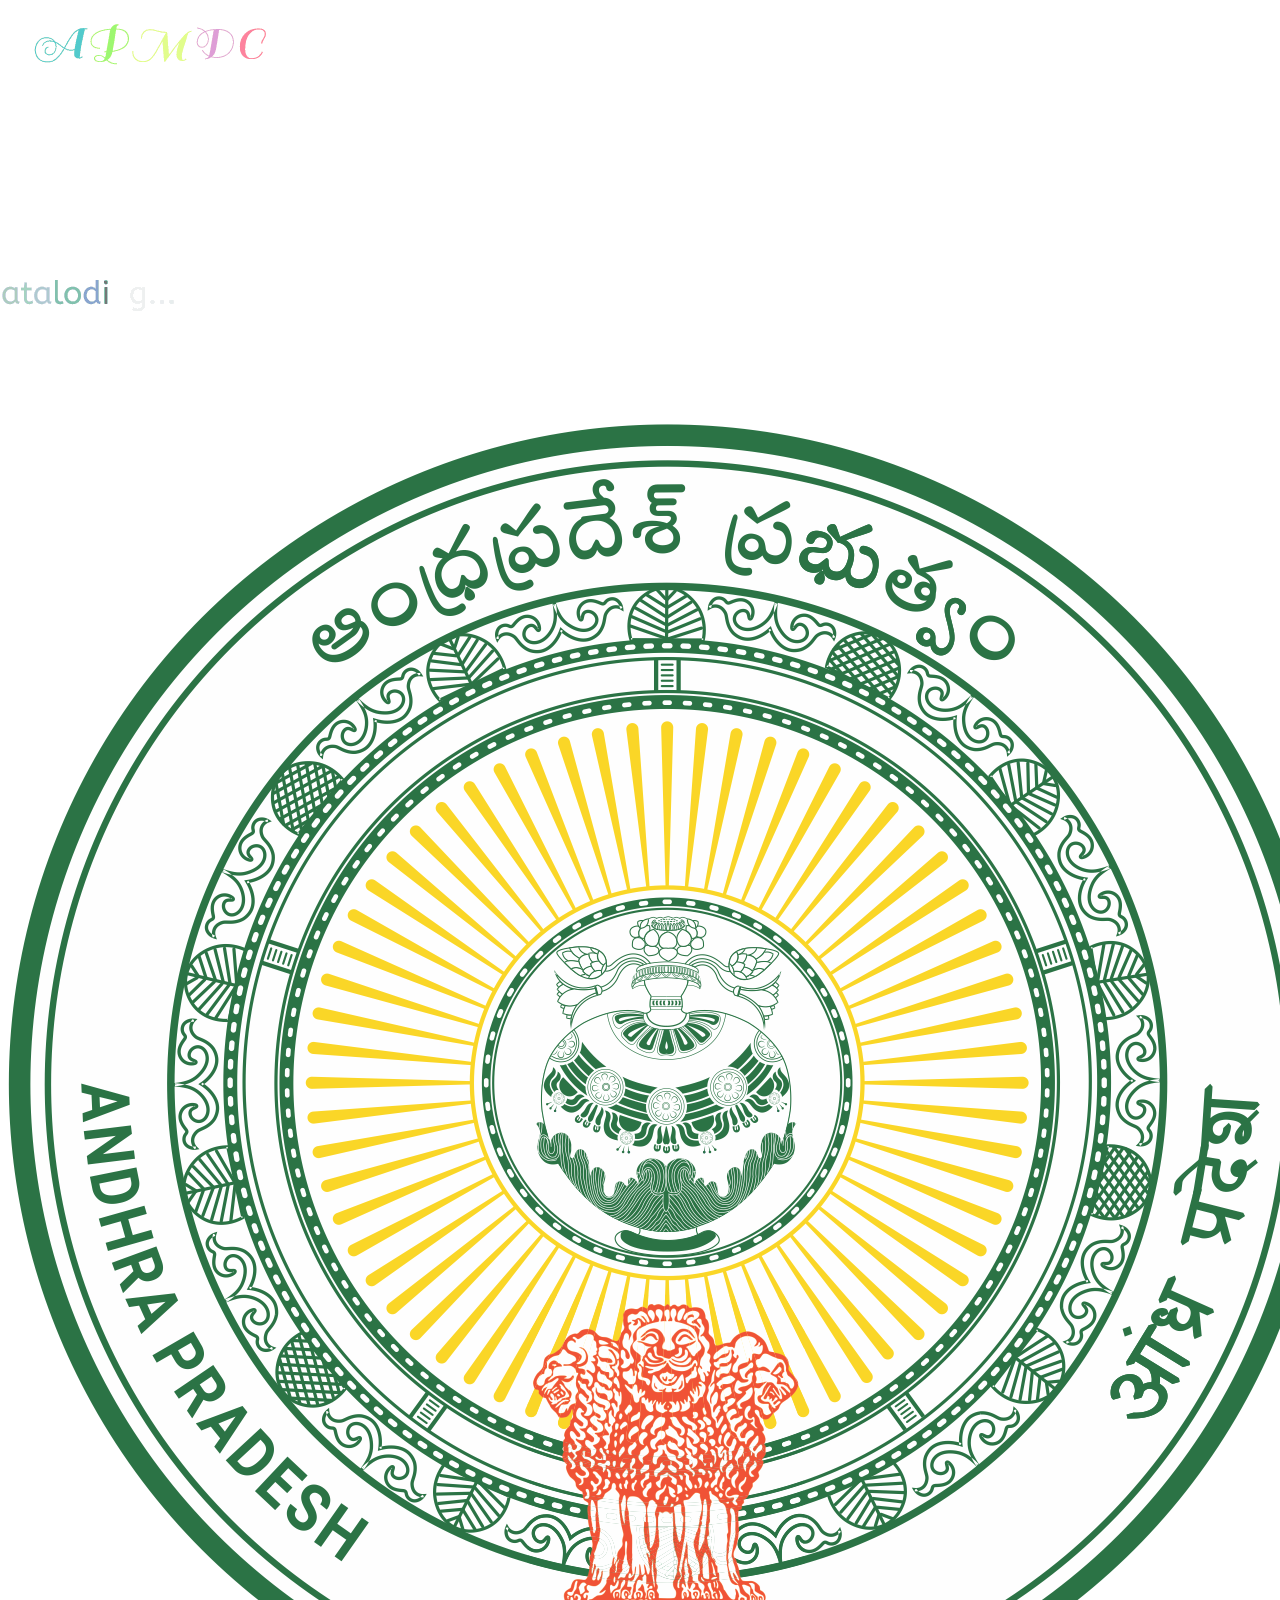
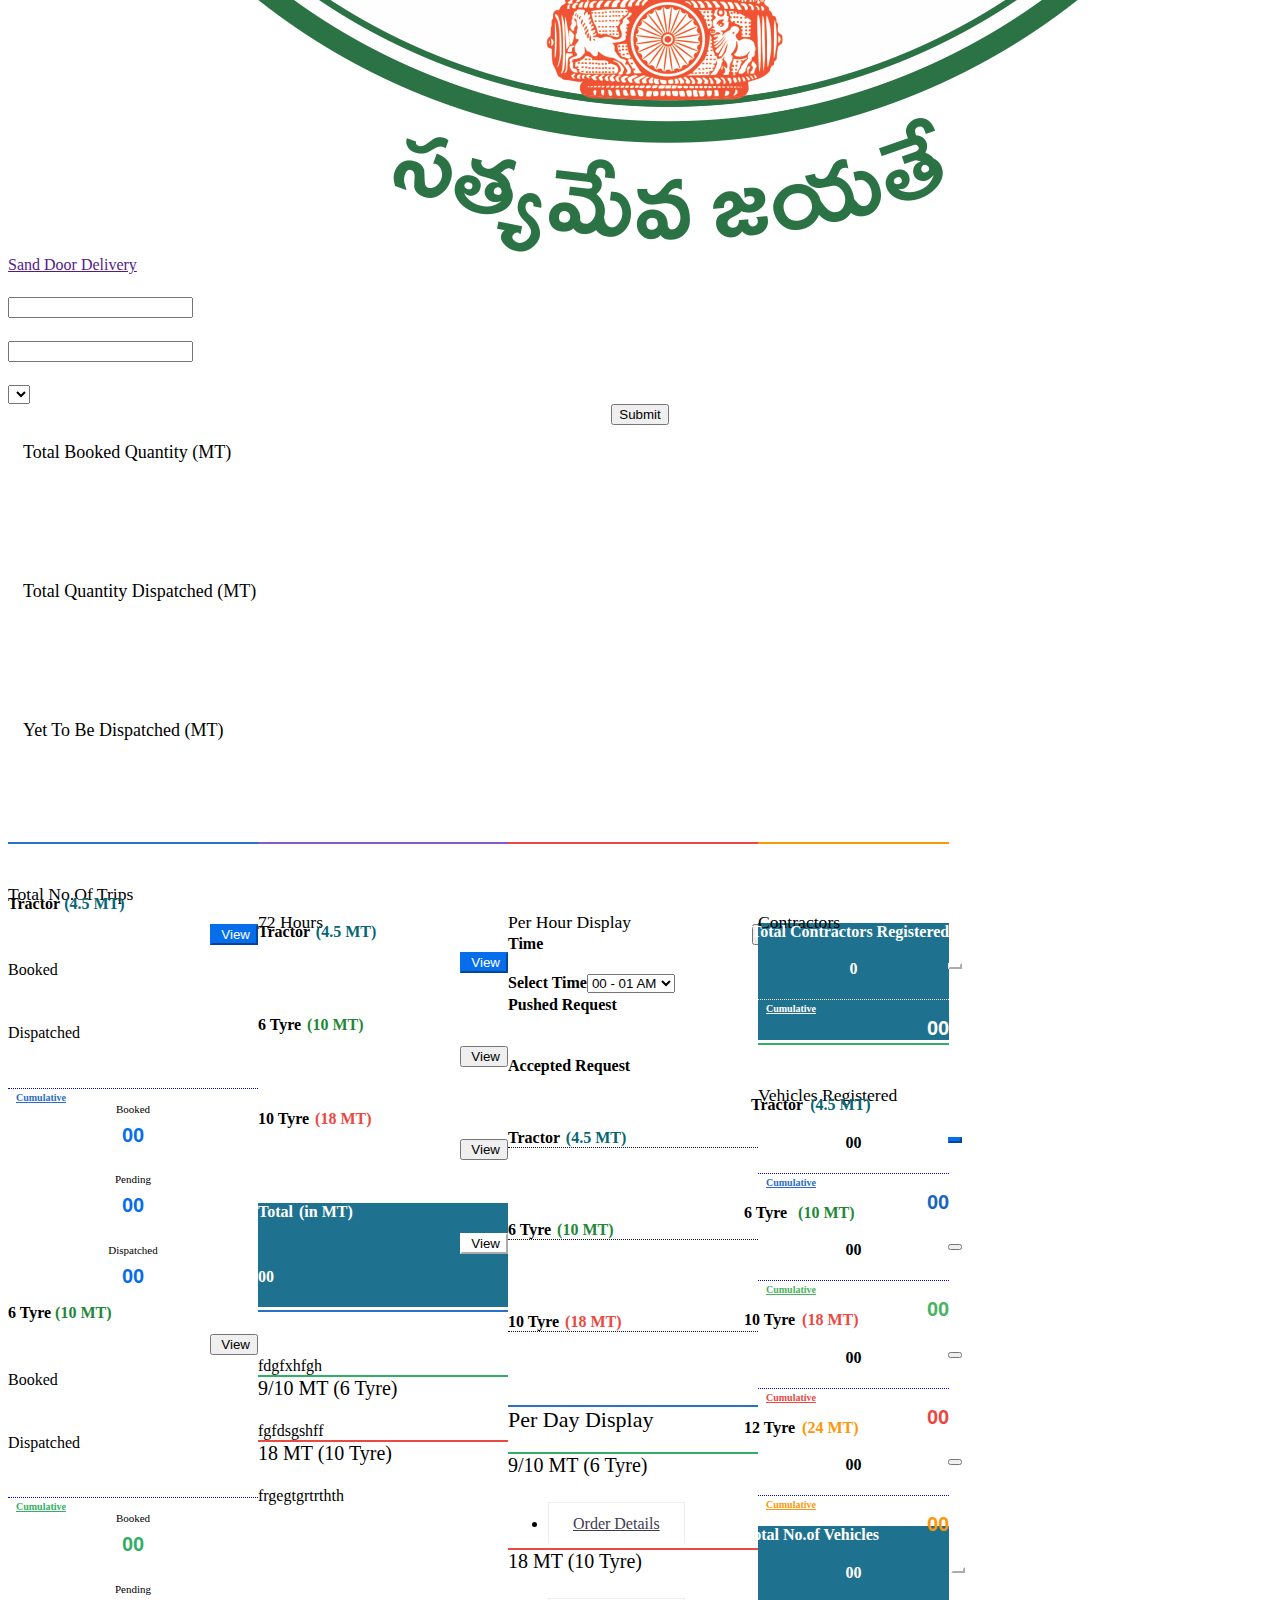
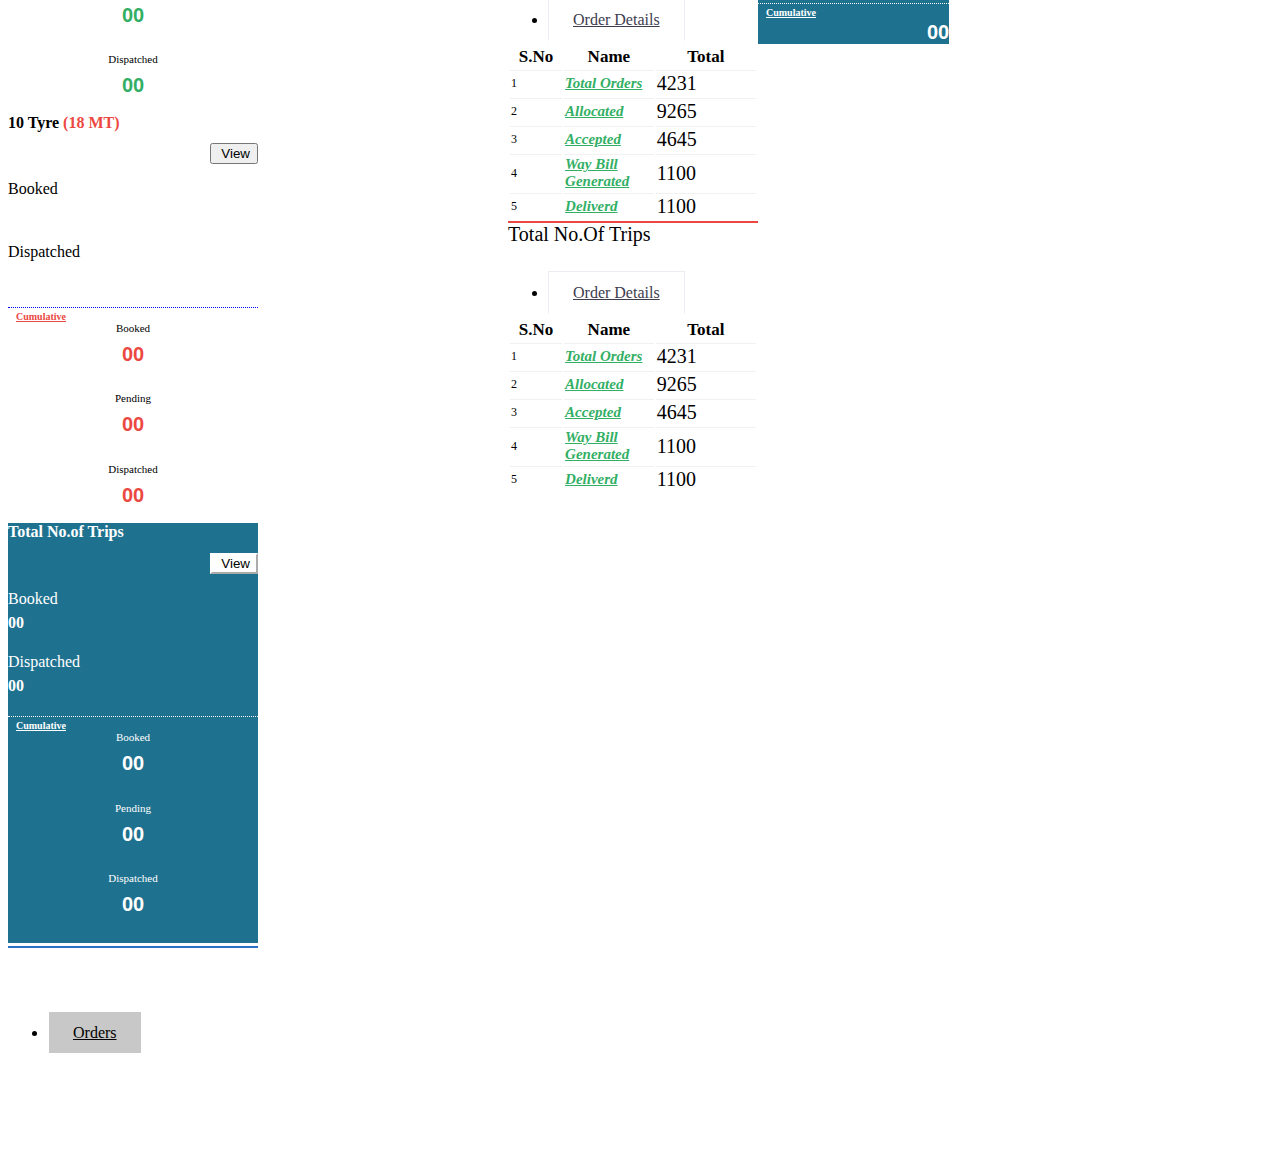
==== SR/index.html @ 79314721 "ahammed test for siva" ====
﻿<!doctype html>
<html lang="en">
<head>
	<!-- Required meta tags -->
	<meta charset="utf-8">
	<meta name="viewport" content="width=device-width, initial-scale=1, shrink-to-fit=no">
	<!-- Meta -->
	<meta name="description" content="">
	<meta name="author" content="">
	<link rel="shortcut icon" href="../img/ap-logo.png" />
	<!-- Title -->
	<title>Sand Dashboard</title>
	<!-- Bootstrap css -->
	<link rel="stylesheet" href="../css/bootstrap.min.css">
	<link rel="stylesheet" href="../fonts/style.css">				 
	<link rel="stylesheet" href="../css/main.css">
	<link rel="stylesheet" href="../css/all.min.css">
	<link href="../css/jquery-ui.css" rel="stylesheet" />
	<link rel="stylesheet" href="../lobi/lib/jquery-ui.min.css" />
	<link rel="stylesheet" href="../lobi/lib/font-awesome/css/font-awesome.min.css" />
	<link href="lobi/css/lobipanel.css" rel="stylesheet" />
	<link rel="stylesheet" href="../lobi/lib/highlight/github.css" />
	<link rel="stylesheet" href="../lobi/demo/documentation.css" />
	<link rel="stylesheet" href="../lobi/dist/css/lobipanel.min.css" />
	<link rel="stylesheet" href="../lobi/demo/demo.css" />
	<link href="vendors/mdi/css/materialdesignicons.min.css" rel="stylesheet" />

	<style>
		#lobipanel_custom_control_Vehicle {
			max-height:100vh;
			overflow-y:scroll;
		}
		#lobipanel-custom-control {
			max-height: 100vh;
			overflow-y: scroll;
		}
		.table td {
			font-weight: normal;
		}
		table.dataTable.no-footer {
			border: 1px solid #a4a3a352 !important;
		}
		table.dataTable.no-footer {
			margin-bottom:10px;
		}
		table.dataTable tbody td {
			padding: 5px 10px;
			font-size: 12px;
		}
		
		#lobipanel_custom_control_contaractor {
			max-height:100vh;
			overflow-y:scroll;
		}
		.bg-contractor {
			background-color: #1f728f !important;
		}

		/*select {
			width: 100%;
			height: 40px;
			padding: 6px 45px 6px 15px;
			appearance: none;
			-moz-appearance: none;
			-webkit-appearance: none;
			background: url("../images/select-bg.jpg") no-repeat scroll 0 0 transparent;
			text-indent: 0.01px;
			text-overflow: "";
		}*/

			/* Hidden select default on ie */
			select::-ms-expand {
				display: none;
			}

		/* Style for wrap select arrow */
		.wrap-select-arrow {
			position: relative;
		}

		/* Style for arrow */
		.select-arrow {
			position: absolute;
			top: 0;
			right: 0;
			padding: 30px 21px;
			pointer-events: none;
		}

		/* Arrow down */
		.arrow-down {
			width: 0;
			height: 0;
			border-left: 5px solid transparent;
			border-right: 5px solid transparent;
			border-top: 10px solid #4A4A4A;
		}

		/* Arrow up */
		.arrow-up {
			width: 0;
			height: 0;
			border-left: 5px solid transparent;
			border-right: 5px solid transparent;
			border-bottom: 10px solid #4A4A4A;
			margin-bottom: 3px;
		}

		@media (min-width: 320px) {
			.set-btn {
				margin-top: -54px;
				margin-right: -42px;
			}

			.dropdown-head {
				width: 175px !important;
				height: 37px !important;
				top: -20px !important;
				font-size: 13px;
			}

			.view-adj {
				margin-top: -1px;
				margin-left: -5px;
			}

			.main-tiles p {
				font-size: 15px;
				margin: 0.5rem 0 0.5rem 0;
			}

			.main-tiles {
				padding: 7px 15px 28px 15px;
			}

			.department .card .card-header .card-title {
				font-size: 0.78rem;
			}

			.department .sub h4 {
				margin-top: -1px;
				margin-left: 9px !important;
			}

			.cumulative-adj {
				padding-left: 8px;
			}

			.department .sub .align-reg {
				margin-left: -3px !important;
			}
		}

		@media (min-width: 375px) {
			.cumulative-adj {
				padding-left: 8px;
			}

			.view-adj {
				margin-top: -1px;
				margin-left: -5px;
			}

			.main-tiles p {
				font-size: 15px;
				margin: 0.5rem 0 0.5rem 0;
			}

			.main-tiles {
				padding: 7px 15px 28px 15px;
			}

			.department .card .card-header .card-title {
				font-size: 0.78rem;
			}

			.department .sub h4 {
				margin-top: -1px;
				margin-left: 9px !important;
			}

			.department .sub .align-reg {
				margin-left: -3px !important;
			}
		}

		@media (min-width: 425px) {
			.cumulative-adj {
				padding-left: 8px;
			}

			.view-adj {
				margin-top: -1px;
				margin-left: -5px;
			}

			.main-tiles p {
				font-size: 15px;
				margin: 0.5rem 0 0.5rem 0;
			}

			.main-tiles {
				padding: 7px 15px 28px 15px;
			}

			.department .card .card-header .card-title {
				font-size: 0.78rem;
			}

			.department .sub h4 {
				margin-top: -1px;
				margin-left: 9px !important;
			}

			.department .sub .align-reg {
				margin-left: -3px !important;
			}
		}

		@media (min-width: 768px) {
			.cumulative-adj {
				padding-left: 8px;
			}

			.view-adj {
				margin-top: -1px;
				margin-left: -5px;
			}

			.main-tiles p {
				font-size: 15px;
				margin: 0.5rem 0 0.5rem 0;
			}

			.main-tiles {
				padding: 7px 15px 28px 15px;
			}

			.department .card .card-header .card-title {
				font-size: 0.78rem;
			}

			.department .sub h4 {
				margin-top: -1px;
				margin-left: 9px !important;
			}

			.department .sub .align-reg {
				margin-left: -3px !important;
			}
		}


		@media (min-width: 1024px) {
			.cumulative-adj {
				padding-left: 8px;
			}

			.dropdown-head {
				width: 250px !important;
				height: 45px !important;
				top: -20px !important;
				font-size: 20px;
			}

			.view-adj {
				margin-top: -10px;
				margin-left: 0px;
			}

			.main-tiles p {
				font-size: 18px;
				margin: 0.5rem 0 0.5rem 0;
			}

			.main-tiles {
				padding: 9px 15px 27px 15px;
			}

			.department .card .card-header .card-title {
				font-size: 0.78rem;
			}

			.department .sub h4 {
				margin-top: -10px;
				margin-left: 0px !important;
			}

			.department .sub .align-reg {
				margin-left: -7px !important;
			}
		}

		@media (min-width: 1280px) {
			.cumulative-adj {
				padding-left: 8px;
			}

			.dropdown-head {
				width: 250px !important;
				height: 45px !important;
				top: -20px !important;
				font-size: 20px;
			}

			.view-adj {
				margin-top: -10px;
				margin-left: 0px;
			}

			.main-tiles p {
				font-size: 18px;
				margin: 0.5rem 0 0.5rem 0;
			}

			.main-tiles {
				padding: 9px 15px 27px 15px;
			}

			.department .card .card-header .card-title {
				font-size: 1.1rem;
			}

			.department .sub h4 {
				margin-top: -10px;
				margin-left: 0px !important;
			}

			.department .sub .align-reg {
				margin-left: -7px !important;
			}
		}

		@media (min-width: 1366px) {
			.set-btn {
				margin-top: -25px;
				margin-right: -6px;
			}

			.cumulative-adj {
				padding-left: 0px;
			}

			.dropdown-head {
				width: 250px !important;
				height: 45px !important;
				top: -20px !important;
				font-size: 20px;
			}

			.view-adj {
				margin-top: -10px;
				margin-left: 0px;
			}

			.main-tiles p {
				font-size: 18px;
				margin: 0.5rem 0 0.5rem 0;
			}

			.main-tiles {
				padding: 9px 15px 27px 15px;
			}

			.department .card .card-header .card-title {
				font-size: 1.1rem;
			}

			.department .sub h4 {
				margin-top: -10px;
				margin-left: 0px !important;
			}

			.department .sub .align-reg {
				margin-left: -7px !important;
			}
		}

		@media (min-width: 1440px) {
			.cumulative-adj {
				padding-left: 0px;
			}

			.dropdown-head {
				width: 250px !important;
				height: 45px !important;
				top: -20px !important;
				font-size: 20px;
			}

			.view-adj {
				margin-top: -10px;
				margin-left: 0px;
			}

			.main-tiles p {
				font-size: 18px;
				margin: 0.5rem 0 0.5rem 0;
			}

			.main-tiles {
				padding: 9px 15px 27px 15px;
			}

			.department .card .card-header .card-title {
				font-size: 1.1rem;
			}

			.department .sub h4 {
				margin-top: -10px;
				margin-left: 0px !important;
			}

			.department .sub .align-reg {
				margin-left: -7px !important;
			}
		}


		@media (min-width: 1536px) {
			.set-btn {
				margin-top: -18px;
			}

			.cumulative-adj {
				padding-left: 0px;
			}

			.dropdown-head {
				width: 250px !important;
				height: 45px !important;
				top: -20px !important;
				font-size: 20px;
			}

			.view-adj {
				margin-top: -10px;
				margin-left: 0px;
			}

			.main-tiles p {
				font-size: 18px;
				margin: 0.5rem 0 0.5rem 0;
			}

			.main-tiles {
				padding: 9px 15px 27px 15px;
			}

			.department .card .card-header .card-title {
				font-size: 1.1rem;
			}

			.department .sub h4 {
				margin-top: -10px;
				margin-left: 0px !important;
			}

			.department .sub .align-reg {
				margin-left: -7px !important;
			}
		}


		@media (min-width: 1920px) {
			.cumulative-adj {
				padding-left: 0px;
			}

			.dropdown-head {
				width: 250px !important;
				height: 45px !important;
				top: -20px !important;
				font-size: 20px;
			}

			.view-adj {
				margin-top: -10px;
				margin-left: 0px;
			}

			.main-tiles p {
				font-size: 18px;
				margin: 0.5rem 0 0.5rem 0;
			}

			.main-tiles {
				padding: 9px 15px 27px 15px;
			}

			.department .card .card-header .card-title {
				font-size: 1.1rem;
			}

			.department .sub h4 {
				margin-top: -10px;
				margin-left: 0px !important;
			}

			.department .sub .align-reg {
				margin-left: -7px !important;
			}
		}

		.table td {
			/*//border-top: 1px solid #e4e4e487;*/
			
			text-transform: capitalize;
		}

		.view-adj {
			text-align: right
		}

		.btn-white {
			color: black;
			background-color: white;
			border-color: white;
		}

		.cumulative-adj {
			font-size: 10px;
			margin-top: 3px;
			color: #2a6dc1;
			font-weight: bold;
			text-decoration: underline;
		}

		.cumulative-num {
			font-size: 20px;
			margin-top: 3px;
			font-weight: bold;
			text-align: right;
			font-family: 'Teko', sans-serif;
			color: #1865c1;
		}

		.cumulative-num-align {
			font-size: 20px !important;
			font-weight: bold;
			font-family: 'Teko', sans-serif;
			color: #066eea;
			text-align: center !important;
			margin-top: -2px !important;
		}

		.table td {
			border-top: 1px solid #e4e4e487;
			font-size:12px;
		}

		.align-btn {
			position: absolute;
			top: -5px;
			right: -2px;
			display: block;
			z-index: 999;
			background: none;
			border: none;
			padding: 5px;
			font-size: 18px;
		}

		.nav-tabs .nav-item {
			margin-bottom: -1px;
		}

			.nav-tabs .nav-link.active, .nav-tabs .nav-item.show .nav-link {
				color: #3e3c4f;
				background-color: #ffffff;
				border-color: #ebedf2 #ebedf2 #ffffff;
			}

		.nav-tabs .nav-link {
			background: #c8c8c8;
			color: #000000;
			border-radius: 0;
			border: 1px solid #fff;
			padding: .75rem 1.5rem;
			position: relative;
		}

		.form-group {
			margin-bottom: 0rem !important;
		}

		.btn-info {
			color: #ffffff;
			background-color: #066eea;
			border-color: #066eea;
		}

			.btn-info:hover {
				color: #fff;
				background-color: #076788;
				border-color: #076788;
			}

		.badge.badge-info1 {
			background: #074b9c;
		}

		#Vtyre {
			font-size: 22px !important;
		}

		.h4 {
			font-size: 14px !important;
		}

		.tab-content > .tab-pane {
			display: none !important;
		}

		.tab-content > .active {
			display: block !important;
		}

		.fade:not(.show) {
			opacity: 1 !important;
		}
	</style>

</head>
<body>
	
	<div id="loading-wrapper">
		<div class="row" style=" margin-top: -92px; ">
			<img src="img/1234.gif" />
		</div>
		<div class="row" style=" margin-left: -73px; ">
			<img src="img/123456.gif" />		
		</div>
</div>
		<!-- Loading ends -->
		<!-- Header start -->
		<header class="header">
			<div class="container-fluid">
				<!-- Row start -->
				<div class="row gutters">
					<div class="col-xl-3 col-lg-3 col-md-6 col-sm-6 col-12">
						<a href="" class="logo"><img src="img/ap-logo.png"> Sand Door Delivery</a>
					</div>
					<div class="col-xl-9 col-lg-9 col-md-6 col-sm-6 col-12">
						<form>
							<div class="row" style="padding-top:5px;">
								<div class="col-md-3 col-12">
									<div class="form-group row">
										<div class="col-md-4 col-3">
											<label for="sel1" style="color:white;padding-top:10px;">From :</label>
										</div>
										<div class="col-md-8 col-9" style="padding-left:0px;margin-bottom:5px;">
											<input type="text" id="from_datepicker" readonly class="form-control" oncopy="return false" onpaste="return false" oncut="return false" maxlength="10" autocomplete="off" aria-describedby="basic-addon1">
										</div>
									</div>
								</div>
								<div class="col-md-3 col-12">
									<div class="form-group row">
										<div class="col-md-4 col-3" style="text-align: left;">
											<label for="sel1" style="color:white;padding-top:10px;">To :</label>
										</div>
										<div class="col-md-8 col-9" style="padding-left:0px;margin-bottom:5px;">

											<input type="text" id="to_datepicker" readonly class="form-control" oncopy="return false" onpaste="return false" oncut="return false" maxlength="10" autocomplete="off" aria-describedby="basic-addon1">
										</div>
									</div>
								</div>
								<div class="col-md-4 col-12 ">
									<div class="form-group row">
										<div class="col-md-4 col-3">
											<label for="sel1" style="color:white;padding-top:10px;">Select District:</label>
										</div>
										<div class="col-md-8 col-9" style="padding-left:0px;">
											<select class="form-control" id="Loadistricts"></select>
										</div>
									</div>
								</div>
								<div class="col-md-1 col-12" id="refreshb" style="padding-left:0px;text-align: center;">
									<button class="btn btn-success" type="button" id="submit">Submit</button>
								</div>
								<div class="col-md-1 col-12"> <i class="fa fa-power-off" title="Logout" style="font-size: 22px;color: white;margin-top: 7px;" id="logout"></i></div>
							</div>
						</form>
					</div>
				</div>
				<!-- Row end -->
			</div>
		</header>
		<!-- Header end -->
		<div class="container-fluid">
			<div class="main-container">

				<!-- Content wrapper start -->
				<div class="content-wrapper">
					<!-- Row start -->
					<div class="row gutters">
						<div class="col-xl-4 col-lg-4 col-md-4 col-sm-4 col-12" style="margin-bottom:5px;">
							<div class="main-tiles primary">
								<p>Total Booked Quantity (MT)</p>
								<h2 id="todaysandquantity" class="number text-center" style="color:white;margin-bottom:22px;">0</h2>
								<div style="text-align:center;position: absolute;top: 86px;right: 22px;">
									<p style="margin-bottom:10px;color:#ffffff;font-size: 14px;">Cumulative</p>
									<h6 id="totalsandquantitycum" style="font-family: 'LED Dot', Courier, monospace;font-size:20px;color:#ffffff;">0</h6>
								</div>
							</div>
						</div>
						<div class="col-xl-4 col-lg-4 col-md-4 col-sm-4 col-12" style="margin-bottom:5px;">
							<div class="main-tiles blue">
								<p>Total Quantity Dispatched (MT)</p>
								<h2 id="todayquantitydispatched" class="number text-center" style="color:white;margin-bottom:22px;">0</h2>
								<div style="text-align: center;position: absolute;top: 86px;right: 22px;">
									<p style="margin-bottom:10px;color:#ffffff;font-size: 14px;">Cumulative</p>
									<h6 id="totalquantitydispatched_cum" style="font-family: 'LED Dot', Courier, monospace;font-size:20px;color:#ffffff;">0</h6>
								</div>
							</div>
						</div>
						<div class="col-xl-4 col-lg-4 col-md-4 col-sm-4 col-12" style="margin-bottom:5px;">
							<div class="main-tiles red">
								<p>Yet To Be Dispatched (MT)</p>
								<h2 id="tobdispatch" class="number text-center" style="color:white;margin-bottom:22px;">0</h2>
								<div style="text-align: center;position: absolute;top: 86px;right: 22px;">
									<p style="margin-bottom:10px;color:#ffffff;font-size: 14px;">Cumulative</p>
									<h6 id="tobdispatchcum" style="font-family: 'LED Dot', Courier, monospace;font-size:20px;color:#ffffff;">0</h6>
								</div>
							</div>
						</div>
					</div>
					<!-- Row end -->
					<div class="row">

						<!--<ahammed>raja</ahammed>-->
						<div class="col-xl-12 col-lg-12 col-md-12 col-sm-12 col-xs-12">
							<div class="custom-tabs-container">
								<div class="tab-content px-0 py-2" id="myTabContent3">
									<div class="tab-pane fade show active" id="category1" role="tabpanel" aria-labelledby="category-tab1">

										<div class=" row gutters department departlist" style="display: flex !important;">
											<!--ahammed work for new desgin start-->


											<div id="accordion" class="col-md-12 myaccordion">

												<div class="mx-auto col-xl-12 col-lg-12 col-md-12 col-sm-12 col-xs-12" style="padding-right:0px;padding-left:0px;">

													<div class="card">
														<div class="card-header" style="border-top: 2px solid #2871c7;">
															<div class="icon-bg bg-primary"><img src="img/department-icons/lorry.png"></div>
															<div class="card-title"> Total No.Of Trips</div>
														</div>
														<div class="card-body">

															<div class="col-md-12">
																<div class="row ">
																	<div class="col-md-3 mb-3">
																		<div class="card sub border-info">
																			<div class="card-body">
																				<div class="row">
																					<div class="col-md-12 text-center" style="border-bottom: 1px dotted blue;">
																						<div class="row">
																							<div class="col-md-6 col-12">
																								<h4>
																									Tractor&nbsp;<span style="color: #056675;">(4.5 MT)</span>
																								</h4>
																							</div>
																							<div class="col-md-6 col-12 view-adj" id="headingOne">
																								<button class="btn btn-info" id="b1t" type="button" onclick="TntViews(4.5)"><i class="fas fa-eye"></i>&nbsp;View</button>
																							</div>
																							<div class="col-md-6">
																								<p>Booked</p>
																								<h4 id="Tnt_Tractor_Booked" style="color:white;" class="number text-center text-info count">00</h4>
																							</div>
																							<div class="col-md-6">
																								<p>Dispatched</p>
																								<h4 id="Tnt_Tractor_Dispathed" style="color:white;" class="number text-center text-info count">00</h4>


																							</div>
																						</div>

																					</div>
																				</div>
																				<!-- 10-jan-2020 -->
																				<!--tractores-->
																				<div class="row">
																					<div class="col-md-12 cumulative-adj">Cumulative</div>
																					<div class="col-md-4 col-4" style="text-align:center">
																						<p class="" style="font-size:11px;margin-top:0px;">Booked</p>
																						<h4 id="Tnt_Tractor_Booked_Cum" class="cumulative-num-align  " style="color:#066eea">00</h4>
																					</div>
																					<div class="col-md-4 col-4" style="text-align:center">
																						<p class="" style="font-size:11px;margin-top:0px;">Pending</p>
																						<h4 id="Tnt_Tractor_Pending_Cum" class="cumulative-num-align  " style="color:#066eea">00</h4>
																					</div>
																					<div class="col-md-4 col-4" style="text-align:center">
																						<p style="font-size:11px;margin-top:0px;">Dispatched</p>
																						<h4 id="Tnt_Tractor_Dispathed_Cum" class="cumulative-num-align" style="color:#066eea">00</h4>

																					</div>



																				</div>
																			</div>
																		</div>
																	</div>
																	<!--< 1st panel 6 tyre>-->
																	<div class="col-md-3 mb-3">
																		<div class="card sub border-success">
																			<div class="card-body">
																				<div class="row">
																					<div class="col-md-12 text-center" style="border-bottom: 1px dotted blue;">
																						<div class="row">
																							<div class="col-md-6 col-12">
																								<h4>
																									6 Tyre&nbsp;<span style="color: #228838;">(10 MT)</span>
																								</h4>
																							</div>
																							<div class="col-md-6 col-12 view-adj" id="headingTwo">
																								<button class="btn btn-success" id="b2t" aria-expanded="false" aria-controls="collapseTwo" onclick="TntViews(10)"><i class="fas fa-eye"></i>&nbsp;View</button>
																							</div>
																							<div class="col-md-6">
																								<p>Booked</p>
																								<h4 id="Tnt_6Tyre_Booked" style="color:white;" class="number text-center text-success count">00</h4>
																							</div>
																							<div class="col-md-6">
																								<p>Dispatched</p>
																								<h4 id="Tnt_6Tyre_Dispathed" style="color:white;" class="number text-center text-info count">00</h4>

																							</div>
																						</div>


																					</div>
																				</div>

																				<!-- Row end -->
																				<div class="row">
																					<div class="col-md-12 cumulative-adj" style="color:#33af65;">Cumulative</div>
																					<div class="col-md-4 col-4" style="text-align:center">
																						<p class="" style="font-size:11px;margin-top:0px;">Booked</p>
																						<h4 id="Tnt_6Tyre_Booked_Cum" class="cumulative-num-align  " style="color:#33af65;">00</h4>
																					</div>
																					<div class="col-md-4 col-4" style="text-align:center">
																						<p class="" style="font-size:11px;margin-top:0px;">Pending</p>
																						<h4 id="Tnt_6Tyre_Pending_Cum" class="cumulative-num-align  " style="color:#33af65;">00</h4>
																					</div>
																					<div class="col-md-4 col-4" style="text-align:center">
																						<p style="font-size:11px;margin-top:0px;">Dispatched</p>
																						<h4 id="Tnt_6Tyre_Dispathed_Cum" class="cumulative-num-align" style="color:#33af65;">00</h4>

																					</div>



																				</div>
																			</div>
																		</div>
																	</div>
																	<!--< 1st panel 10 tyre>-->
																	<div class="col-md-3 mb-3">
																		<div class="card sub border-danger">
																			<div class="card-body">
																				<div class="row">
																					<div class="col-md-12 text-center" style="border-bottom: 1px dotted blue;">
																						<div class="row">
																							<div class="col-md-6 col-12">
																								<h4>
																									10 Tyre&nbsp;<span style="color: #ec4842;">(18 MT)</span>
																								</h4>
																							</div>
																							<div class="col-md-6 col-12 view-adj" id="headingThree">
																								<button class="btn btn-danger" id="b3t" aria-expanded="false" aria-controls="collapseThree" onclick="TntViews(18)"><i class="fas fa-eye"></i>&nbsp;View</button>

																							</div>
																							<div class="col-md-6">
																								<p>Booked</p>
																								<h4 id="Tnt_10Tyre_Booked" style="color:white;" class="number text-center text-info count">00</h4>
																							</div>
																							<div class="col-md-6">
																								<p>Dispatched</p>
																								<h4 id="Tnt_10Tyre_Dispathed" style="color:white;" class="number text-center text-info count">00</h4>

																							</div>
																						</div>


																					</div>
																				</div>
																				<!--10-jan-2020-->
																				<div class="row">
																					<div class="col-md-12 cumulative-adj" style="color:#ec4842">Cumulative</div>
																					<div class="col-md-4 col-4" style="text-align:center;">
																						<p class="" style="font-size:11px;margin-top:0px;">Booked</p>
																						<h4 id="Tnt_10Tyre_Booked_Cum" class="cumulative-num-align  " style="color:#ec4842">00</h4>
																					</div>
																					<div class="col-md-4 col-4" style="text-align:center">
																						<p class="" style="font-size:11px;margin-top:0px;">Pending</p>
																						<h4 id="Tnt_10Tyre_Pending_Cum" class="cumulative-num-align  " style="color:#ec4842">00</h4>
																					</div>
																					<div class="col-md-4 col-4" style="text-align:center">
																						<p style="font-size:11px;margin-top:0px;">Dispatched</p>
																						<h4 id="Tnt_10Tyre_Dispathed_Cum" class="cumulative-num-align" style="color:#ec4842">00</h4>

																					</div>



																				</div>

																			</div>
																		</div>
																	</div>
																	<!--< 1st panel Total tyre>-->
																	<div class="col-md-3 mb-3">
																		<div class="card sub " style="background-color: #1f728f;border-bottom: 3px solid #ffffff; ">
																			<div class="card-body">
																				<div class="row">
																					<div class="col-md-12 text-center" style="border-bottom: 1px dotted white;">
																						<div class="row">
																							<div class="col-md-6 col-12">
																								<h4 style="color:white;">
																									Total No.of Trips
																								</h4>
																							</div>
																							<div class="col-md-6" id="headingfour" style="margin-top: -10px;margin-left: 0px;text-align: right">
																								<button class="btn btn-white" id="b4t" aria-controls="collapsefour" onclick="TntViews(22)"><i class="fas fa-eye"></i>&nbsp;View</button>

																							</div>
																							<div class="col-md-6">
																								<p style="color:white;">Booked</p>
																								<h4 id="Tnt_Booked" class="number text-center text-success count " style="color:white !important;">00</h4>
																							</div>
																							<div class="col-md-6">
																								<p style="color:white;">Dispatched</p>
																								<h4 id="Tnt_Dispathed" style="color:white !important;" class="number text-center text-info count">00</h4>

																							</div>
																						</div>

																					</div>





																				</div>
																				<!--10-jan-2020-->
																				<div class="row">
																					<div class="col-md-12 cumulative-adj" style="color:white;">Cumulative</div>
																					<div class="col-md-4 col-4" style="text-align:center">
																						<p class="" style="font-size:11px;margin-top:0px;color:white">Booked</p>
																						<h4 id="Tnt_Booked_Cum" class="cumulative-num-align  " style="color:white">00</h4>
																					</div>
																					<div class="col-md-4 col-4" style="text-align:center">
																						<p class="" style="font-size:11px;margin-top:0px;color:white">Pending</p>
																						<h4 id="Tnt_Pending_Cum" class="cumulative-num-align  " style="color:white">00</h4>
																					</div>
																					<div class="col-md-4 col-4" style="text-align:center">
																						<p style="font-size:11px;margin-top:0px;color:white">Dispatched</p>
																						<h4 id="Tnt_Dispathed_Cum" class="cumulative-num-align" style="color:white">00</h4>

																					</div>



																				</div>
																				<!--10-jan-2020-->
																			</div>
																		</div>
																	</div>
																</div>
															</div>

														</div>
													</div>

													<div id="collapseOne">


														<div class="col-xl-12 col-lg-12 col-md-12 col-sm-12 col-xs-12">
															<div class="card">
																<div class="card-header" style="border-top: 2px solid #2871c7;">
																	<div class="icon-bg bg-primary dropdown-head" id="headcolor"><label id="Vtyre"></label></div>
																</div>

																<div id="lobipanel-basic" class='panel panel-default lobipanel'>
																	<div class="panel-heading">
																		<i class="far fa-times-circle" id="icloseme" style="font-size: 19px;float: right;margin-top: 5px;"></i>
																	</div>

																	<div class='panel-body'>
																		<div class='card-body'>
																			<ul class="nav nav-tabs" role="tablist" id="mydatatabs">
																				<li class="nav-item active" id="myNav9">
																					<a class="nav-link" id="chinturmandal" data-toggle="tab" href="#chinturmandal-tab" role="tab" aria-controls="chinturmandal-tab"
																					   aria-selected="false">Orders</a>
																				</li>
																			</ul>
																			<div class='tab-content' id="mytabcontent">

																				<div class="col-md-4 tab-pane fade show in active" id="chinturmandal-tab" role="tabpanel" aria-labelledby="chinturmandal">

																					<div id="tbl_OrderDetails_counts_table" class="table-responsive"></div>

																				</div>
																			</div>
																		</div>
																	</div>
																</div>
															</div>
														</div>

													</div>

												</div>
											</div>
											<!-- new desgin start rgyttyu-->
											<div id="accordion" class="col-md-12 myaccordion">

												<div class="mx-auto col-xl-12 col-lg-12 col-md-12 col-sm-12 col-xs-12" style="padding-right:0px;padding-left:0px;">

													<div class="card">
														<div class="card-header" style="border-top: 2px solid #8459ca;">
															<div class="icon-bg bg-secondary"><img src="img/department-icons/time.png"></div>
															<div class="card-title">
																<div class="row">
																	<div class="col-md-6">72 Hours</div>
																	<div class="col-md-6">
																		<div class="col-md-12 col-12 view-adj" id="new">
																			<!--  <button class="btn btn-danger set-btn" data-toggle="collapse" data-target="#collapsenew" aria-expanded="false" aria-controls="collapsenew" onclick="tyre(18)"><i class="fas fa-eye"></i>&nbsp;View</button>-->

																		</div>

																	</div>

																</div>

															</div>

														</div>
														<div class="card-body">

															<div class="col-md-12">
																<div class="row ">
																	<div class="col-md-3 mb-2">
																		<div class="card card sub border-info">
																			<div class="card-body">
																				<div class="row">
																					<div class="col-md-12 text-center">
																						<div class="row">
																							<div class="col-md-6 col-12">
																								<h4>
																									Tractor <span style="margin-left: 2px;color: #056675;">(4.5 MT)</span>
																								</h4>
																							</div>
																							<div class="col-md-6 col-12 view-adj" id="72hoursa">
																								<button class="btn btn-info" data-toggle="collapse" data-target="#72hoursone" aria-expanded="false" aria-controls="72hoursone" type="button"><i class="fas fa-eye"></i>&nbsp;View</button>
																							</div>

																							<div class="col-md-12" style="margin-top: 24px;margin-bottom: 1px;">

																								<h4 id="Total_Orders_45_72" style="color:white;" class="number text-center text-info count">00</h4>

																							</div>
																						</div>


																					</div>
																				</div>

																				<!-- Row end -->

																			</div>
																		</div>
																	</div>

																	<div class="col-md-3 mb-2">
																		<div class="card sub border-success">
																			<div class="card-body">
																				<div class="row">
																					<div class="col-md-12 text-center">
																						<div class="row">
																							<div class="col-md-6 col-12">
																								<h4>
																									6 Tyre <span style="margin-left: 2px;
                                                                                    color: #228838;margin-top:6px;">(10 MT)</span>
																								</h4>
																							</div>

																							<div class="col-md-6 col-12 view-adj" id="72hoursb">
																								<button class="btn btn-success" data-toggle="collapse" data-target="#72hoursTwo" aria-expanded="false" aria-controls="72hoursTwo"><i class="fas fa-eye"></i>&nbsp;View</button>
																							</div>
																							<div class="col-md-12" style="    margin-top: 24px;margin-bottom: 1px;">

																								<h4 id="Total_Orders_10_72" style="color:white;" class="number text-center text-info count">00</h4>

																							</div>
																						</div>


																					</div>
																				</div>

																				<!-- Row end -->

																			</div>
																		</div>
																	</div>

																	<div class="col-md-3 mb-2">
																		<div class="card sub border-danger">
																			<div class="card-body">
																				<div class="row">
																					<div class="col-md-12 text-center">
																						<div class="row">
																							<div class="col-md-6 col-12">
																								<h4>
																									10 Tyre <span style="margin-left: 2px;
                                                                                    color: #ec4842;margin-top:6px;">(18 MT)</span>
																								</h4>
																							</div>
																							<div class="col-md-6 col-12 view-adj" id="72hoursc">
																								<button class="btn btn-danger" data-toggle="collapse" data-target="#72hoursThree" aria-expanded="false" aria-controls="72hoursThree"><i class="fas fa-eye"></i>&nbsp;View</button>

																							</div>

																							<div class="col-md-12" style="    margin-top: 24px;
    margin-bottom: 1px;">

																								<h4 id="Total_Orders_18_72" style="color:white;" class="number text-center text-info count">00</h4>

																							</div>
																						</div>


																					</div>
																				</div>

																				<!-- Row end -->

																			</div>
																		</div>
																	</div>
																	<div class="col-md-3 mb-2">
																		<div class="card sub " style="background-color: #1f728f;
    border-bottom: 3px solid #ffffff;">
																			<div class="card-body">
																				<div class="row">
																					<div class="col-md-12 text-center">
																						<div class="row">
																							<div class="col-md-6 col-12">
																								<h4 style="color:white;">
																									Total <span style="margin-left: 2px;
                                                                                    color: white;margin-top:6px;">(in MT)</span>
																								</h4>
																							</div>
																							<div class="col-md-6 col-12 view-adj" id="72hoursc">
																								<button class="btn btn-white" data-toggle="collapse" data-target="#72hoursThree" aria-expanded="false" aria-controls="72hoursThree"><i class="fas fa-eye"></i>&nbsp;View</button>

																							</div>

																							<div class="col-md-12" style="margin-top: 24px;
    margin-bottom: 1px;">

																								<h4 id="Total_Orders_tot_72" style="color:white !important;" class="number text-center text-info count">00</h4>

																							</div>
																						</div>


																					</div>
																				</div>

																				<!-- Row end -->

																			</div>
																		</div>
																	</div>


																</div>
															</div>

														</div>
													</div>
												</div>

												<div class="panel panel-default">


													<div id="72hoursone" class="collapse" aria-labelledby="72hours" data-parent="#accordion">
														<div class="col-xl-12 col-lg-12 col-md-12 col-sm-12 col-xs-12">

															<div class="card">
																<div class="card-header" style="border-top: 2px solid #2871c7;">
																	<div class="icon-bg bg-primary dropdown-head"><label id="Vtyre"></label></div>
																</div>

																<div id="lobipanel-custom-control">
																	<div class="panel-heading">
																		<i class="far fa-times-circle" style="font-size: 19px;
    float: right;
    margin-top: 5px;"></i>
																	</div>
																	<div class="card-body">
																		fdgfxhfgh
																	</div>
																</div>





															</div>

														</div>
													</div>


													<div id="72hoursTwo" class="collapse" aria-labelledby="72hoursTwo" data-parent="#accordion">
														<div class="mx-auto col-xl-12 col-lg-12 col-md-12 col-sm-12 col-xs-12">

															<div class="card">
																<div class="card-header" style="border-top: 2px solid #33af65;">
																	<div class="icon-bg bg-success" style="width:250px !important;    height: 45px !important;
    top: -20px !important;font-size:20px;">
																		9/10 MT (6 Tyre)
																	</div>

																</div>
																<div id="lobipanel-custom-control">
																	<div class="panel-heading">
																		<i class="far fa-times-circle" style="font-size: 19px;
    float: right;
    margin-top: 5px;"></i>
																	</div>
																	<div class="card-body">
																		fgfdsgshff
																	</div>
																</div>




															</div>

														</div>
													</div>


													<div id="72hoursThree" class="collapse" aria-labelledby="72hoursThree" data-parent="#accordion">
														<div class="mx-auto col-xl-12 col-lg-12 col-md-12 col-sm-12 col-xs-12">

															<div class="card">
																<div class="card-header" style="border-top: 2px solid #ec4842;">
																	<div class="icon-bg bg-danger" style="width:250px !important;    height: 45px !important;
    top: -20px !important;font-size:20px;">18 MT (10 Tyre)</div>

																</div>

																<div id="lobipanel-custom-control">
																	<div class="panel-heading">
																		<i class="far fa-times-circle" style="font-size: 19px;
    float: right;
    margin-top: 5px;"></i>
																	</div>
																	<div class="card-body">
																		frgegtgrtrthth

																	</div>
																</div>

															</div>
														</div>
													</div>


												</div>


												<!-- Tab panes -->
												<!-- Tab panes -->



											</div>


											<!-- new desgin end bgnthnt-->
											<!-- new desgin start-->
											<div id="accordion" class="col-md-12 myaccordion">

												<div class="mx-auto col-xl-12 col-lg-12 col-md-12 col-sm-12 col-xs-12" style="padding-right:0px;padding-left:0px;">

													<div class="card">
														<div class="card-header" style="border-top: 2px solid #ec4842;">
															<div class="icon-bg bg-danger"><img src="img/department-icons/time.png"></div>
															<div class="card-title">
																<div class="row">
																	<div class="col-md-6">Per Hour Display</div>
																	<div class="col-md-6">
																		<div class="col-md-12 col-12 view-adj" id="new">
																			<button class="btn btn-danger set-btn" data-toggle="collapse" data-target="#collapsenew" aria-expanded="false" aria-controls="collapsenew" onclick="tyre(18)"><i class="fas fa-eye"></i>&nbsp;View</button>

																		</div>

																	</div>

																</div>

															</div>

														</div>
														<div class="card-body">

															<div class="col-md-12">
																<div class="row ">
																	<div class="col-md-3 mb-2">
																		<div class="card sub border-info">
																			<div class="card-body">
																				<div class="row">
																					<div class="col-md-12 ">
																						<div class="row">
																							<div class="col-md-12 col-12">
																								<h4>
																									Time
																								</h4>
																							</div>

																							<div class="col-lg-12 " style="margin-top: 12px;margin-bottom: 13px;">
																								<div class="form-group">
																									<label style="float:left;font-weight:600;">Select Time</label>
																									<select class=" form-control" id="timeChangerPerhour" onchange="perhourchangefunc()">
																										<option value="1">00 - 01 AM</option>
																										<option value="2">01 - 02 AM</option>
																										<option value="3">02 - 03 AM</option>
																										<option value="4">03 - 04 AM</option>
																										<option value="5">04 - 05 AM</option>
																										<option value="6">05 - 06 AM</option>
																										<option value="7">06 - 07 AM</option>
																										<option value="8">07 - 08 AM</option>
																										<option value="9">08 - 09 AM</option>
																										<option value="10">09 - 10 AM</option>
																										<option value="11">10 - 11 AM</option>
																										<option value="12">11 - 12 AM</option>
																										<option value="13">12 - 01 PM</option>
																										<option value="14">01 - 02 PM</option>
																										<option value="15">02 - 03 PM</option>
																										<option value="16">03 - 04 PM</option>
																										<option value="17">04 - 05 PM</option>
																										<option value="18">05 - 06 PM</option>
																										<option value="19">06 - 07 PM</option>
																										<option value="20">07 - 08 PM</option>
																										<option value="21">08 - 09 PM</option>
																										<option value="22">09 - 10 PM</option>
																										<option value="23">10 - 11 PM</option>
																										<option value="24">11 - 12 PM</option>
																									</select>
																									<!--<div class="select-arrow">
																									<div class="arrow-up"></div>
																									<div class="arrow-down"></div>
																								</div>-->
																								</div>
																							</div>







																						</div>

																					</div>

																				</div>

																			</div>
																		</div>
																	</div>

																	<div class="col-md-3 mb-2">
																		<div class="card sub border-success">
																			<div class="card-body">
																				<div class="row">
																					<div class="col-md-12 text-center">
																						<div class="row">
																							<div class="col-md-12 col-12">
																								<h4>
																									Pushed Request
																								</h4>
																							</div>


																							<div class="col-md-12" style="    margin-top: 24px;
    margin-bottom: 1px;">

																								<h4 id="TOTAL_ALLOCATED_per_h" style="color:white;" class="number text-center text-info count">00</h4>

																							</div>
																						</div>


																					</div>
																				</div>

																				<!-- Row end -->

																			</div>
																		</div>
																	</div>

																	<div class="col-md-6 mb-2">
																		<div class="card sub border-danger">
																			<div class="card-body">
																				<div class="row">
																					<div class="col-md-12 text-center">
																						<div class="row">
																							<div class="col-md-12 col-12">
																								<h4>
																									Accepted Request
																								</h4>
																							</div>
																							<div class="col-md-3" style="margin-top:24px;">

																								<h4 id="TOTAL_ACCEPTED_per_h" style="color:white;" class="number text-center text-info count">00</h4>
																							</div>
																							<div class="col-md-3">
																								<p style="font-weight:bold;border-bottom: 1px dotted #141418;margin-top:6px;">
																									Tractor <span style="margin-left: 2px;
    color: #056675;">(4.5 MT)</span>
																								</p>
																								<h4 id="TRACTOR_per_h" style="color:white;font-size: 1.7rem;" class="number text-center text-info count">00</h4>
																							</div>
																							<div class="col-md-3">
																								<p style="font-weight:bold;border-bottom: 1px dotted #141418;">
																									6 Tyre <span style="margin-left: 2px;
                                                                                    color: #228838;margin-top:6px;">(10 MT)</span>
																								</p>
																								<h4 id="SIXTYRE_per_h" style="color:white;font-size: 1.7rem;" class="number text-center text-info count">00</h4>
																							</div>
																							<div class="col-md-3">
																								<p style="font-weight:bold;border-bottom: 1px dotted #141418;">
																									10 Tyre <span style="margin-left: 2px;
                                                                                    color: #ec4842;margin-top:6px;">(18 MT)</span>
																								</p>
																								<h4 id="TENTYRE_per_h" style="color:white;font-size: 1.7rem;" class="number text-center text-info count">00</h4>
																							</div>


																						</div>


																					</div>
																				</div>
																				<!--10-jan-2020-->

																			</div>
																		</div>
																	</div>


																</div>
															</div>

														</div>
													</div>
												</div>

												<div class="panel panel-default">


													<div id="collapsenew" class="collapse" aria-labelledby="new" data-parent="#accordion">
														<div class="col-xl-12 col-lg-12 col-md-12 col-sm-12 col-xs-12">

															<div class="card">
																<div class="card-header" style="border-top: 2px solid #2871c7;">
																	<div class="icon-bg bg-primary dropdown-head"><label id="Vtyre">Per Day Display</label></div>
																</div>

																<div id="lobipanel-custom-control">
																	<div class="panel-heading">
																		<!--<i class="far fa-times-circle" style="font-size: 19px;
																	float: right;
																	margin-top: 5px;"></i>-->
																	</div>


																	<div class="tab-content" id="tabcontent">
																		<div class="tab-pane active" id="prehour_datatable" role="tabpanel">




																		</div>

																	</div>

																</div>





															</div>

														</div>
													</div>


													<div id="collapseTwo" class="collapse" aria-labelledby="headingTwo" data-parent="#accordion">
														<div class="mx-auto col-xl-12 col-lg-12 col-md-12 col-sm-12 col-xs-12">

															<div class="card">
																<div class="card-header" style="border-top: 2px solid #33af65;">
																	<div class="icon-bg bg-success" style="width:250px !important;    height: 45px !important;
    top: -20px !important;font-size:20px;">
																		9/10 MT (6 Tyre)
																	</div>

																</div>
																<div id="lobipanel-custom-control">
																	<div class="panel-heading">
																		<i class="far fa-times-circle" style="font-size: 19px;
    float: right;
    margin-top: 5px;"></i>
																	</div>
																	<div class="card-body">
																		<ul class="nav nav-tabs" role="tablist">



																			<li class="nav-item">
																				<a class="nav-link active" data-toggle="tab" href="#tabs-11" role="tab">
																					Order Details

																				</a>
																			</li>

																		</ul>

																	</div>
																</div>




															</div>

														</div>
													</div>


													<div id="collapseThree" class="collapse" aria-labelledby="headingThree" data-parent="#accordion">
														<div class="mx-auto col-xl-12 col-lg-12 col-md-12 col-sm-12 col-xs-12">

															<div class="card">
																<div class="card-header" style="border-top: 2px solid #ec4842;">
																	<div class="icon-bg bg-danger" style="width:250px !important;    height: 45px !important;
    top: -20px !important;font-size:20px;">18 MT (10 Tyre)</div>

																</div>

																<div id="lobipanel-custom-control">
																	<div class="panel-heading">
																		<i class="far fa-times-circle" style="font-size: 19px;
    float: right;
    margin-top: 5px;"></i>
																	</div>
																	<div class="card-body">
																		<ul class="nav nav-tabs" role="tablist">



																			<li class="nav-item">
																				<a class="nav-link active" data-toggle="tab" href="#tabs-1" role="tab">
																					Order Details

																				</a>
																			</li>










																		</ul><!-- Tab panes -->
																		<div class="tab-content">
																			<div class="tab-pane active" id="tabs-1" role="tabpanel">

																				<div class="table-responsive">
																					<table class="table text-left">
																						<thead style="font-size: 17px;">
																							<tr class="text-left">
																								<th class="pt-0" style="width: 6%;">S.No</th>
																								<th class="pt-0" style="width: 9%;">Name</th>
																								<th class="pt-0" style="width: 20%;">Total</th>

																							</tr>
																						</thead>
																						<tbody>
																							<tr>
																								<td>1</td>
																								<td>
																									<a id="show" style="color: #33af65;
    font-weight: bold;font-style: italic; text-decoration: underline;font-size:15px;">Total Orders</a>
																								</td>
																								<td><label class="badge badge-info mr-4 mr-xl-2" style="font-size:20px;border-radius:10px;">4231 </label></td>


																							</tr>
																							<tr>
																								<td>2</td>
																								<td>
																									<a id="show1" style="color: #33af65;
                                              font-weight: bold;font-style: italic; text-decoration: underline;font-size:15px;">Allocated</a>
																								</td>
																								<td><label class="badge badge-default mr-4 mr-xl-2" style="font-size:20px;">9265</label></td>

																							</tr>
																							<tr>
																								<td>3</td>
																								<td>
																									<a id="show2" style="color: #33af65;
                                              font-weight: bold;font-style: italic; text-decoration: underline;font-size:15px;">Accepted</a>
																								</td>
																								<td><label class="badge badge-default mr-4 mr-xl-2" style="font-size:20px;">4645</label></td>

																							</tr>
																							<tr>
																								<td>4</td>
																								<td>
																									<a id="show3" style="color: #33af65;
                                              font-weight: bold;font-style: italic; text-decoration: underline;font-size:15px;">Way Bill Generated</a>
																								</td>
																								<td><label class="badge badge-warning mr-4 mr-xl-2" style="font-size:20px;border-radius:10px;">1100</label></td>

																							</tr>
																							<tr>
																								<td>5</td>
																								<td>
																									<a id="show4" style="color: #33af65;
                                              font-weight: bold;font-style: italic; text-decoration: underline;font-size:15px;">Deliverd</a>
																								</td>
																								<td><label class="badge badge-success mr-4 mr-xl-2" style="font-size:20px;border-radius:10px;">1100</label></td>

																							</tr>

																						</tbody>
																					</table>
																				</div>


																			</div>
																			<div class="tab-pane" id="tabs-2" role="tabpanel">
																				<p>Second Panel</p>
																			</div>
																			<div class="tab-pane" id="tabs-3" role="tabpanel">
																				<p>Third Panel</p>
																			</div>
																			<div class="tab-pane" id="tabs-4" role="tabpanel">
																				<p>fourth Panel</p>
																			</div>
																			<div class="tab-pane" id="tabs-5" role="tabpanel">
																				<p>fifth Panel</p>
																			</div>
																			<div class="tab-pane" id="tabs-6" role="tabpanel">
																				<p>sixth Panel</p>
																			</div>
																		</div>
																	</div>
																</div>

															</div>
														</div>
													</div>


													<div id="collapsefour" class="collapse" aria-labelledby="headingfour" data-parent="#accordion">
														<div class="mx-auto col-xl-12 col-lg-12 col-md-12 col-sm-12 col-xs-12">

															<div class="card">
																<div class="card-header" style="border-top: 2px solid #ec4842;">
																	<div class="icon-bg bg-danger" style="width:250px !important;    height: 45px !important;
    top: -20px !important;font-size:20px;">Total No.Of Trips</div>

																</div>

																<div id="lobipanel-custom-control">
																	<div class="panel-heading">
																		<i class="far fa-times-circle" style="font-size: 19px;
    float: right;
    margin-top: 5px;"></i>
																	</div>
																	<div class="card-body">
																		<ul class="nav nav-tabs" role="tablist">



																			<li class="nav-item">
																				<a class="nav-link active" data-toggle="tab" href="#tabs-1" role="tab">
																					Order Details

																				</a>
																			</li>




																			<!--  <li class="nav-item" id="myNav" style="display:none;">
																		  <a class="nav-link"  data-toggle="tab" href="#tabs-2" role="tab"
																			>Chintur <button id="hide" style="display:none"><i class="far fa-times-circle"></i></button></a>
																		</li>  -->
																			<li class="nav-item" id="myNav" style="display: none;">
																				<a class="nav-link" data-toggle="tab" href="#tabs-2" role="tab">Total Orders <button class="align-btn" id="hide" style="display:none"><i class="far fa-times-circle"></i></button> </a>
																			</li>
																			<li class="nav-item" id="myNav1" style="display: none;">
																				<a class="nav-link" data-toggle="tab" href="#tabs-3" role="tab">Allocated<button class="align-btn" id="hide1" style="display:none"><i class="far fa-times-circle"></i></button> </a>
																			</li>
																			<li class="nav-item" id="myNav2" style="display: none;">
																				<a class="nav-link" data-toggle="tab" href="#tabs-4" role="tab">Accepted <button class="align-btn" id="hide2" style="display:none"><i class="far fa-times-circle"></i></button> </a>
																			</li>
																			<li class="nav-item" id="myNav3" style="display: none;">
																				<a class="nav-link" data-toggle="tab" href="#tabs-5" role="tab">Way Bill Generated<button class="align-btn" id="hide3" style="display:none"><i class="far fa-times-circle"></i></button> </a>
																			</li>
																			<li class="nav-item" id="myNav4" style="display: none;">
																				<a class="nav-link" data-toggle="tab" href="#tabs-6" role="tab">Total Delivered <button class="align-btn" id="hide4" style="display:none"><i class="far fa-times-circle"></i></button> </a>
																			</li>






																		</ul><!-- Tab panes -->
																		<div class="tab-content">
																			<div class="tab-pane active" id="tabs-1" role="tabpanel">

																				<div class="table-responsive">
																					<table class="table text-left">
																						<thead style="font-size: 17px;">
																							<tr class="text-left">
																								<th class="pt-0" style="width: 6%;">S.No</th>
																								<th class="pt-0" style="width: 9%;">Name</th>
																								<th class="pt-0" style="width: 20%;">Total</th>

																							</tr>
																						</thead>
																						<tbody>
																							<tr>
																								<td>1</td>
																								<td>
																									<a id="show" style="color: #33af65;
    font-weight: bold;font-style: italic; text-decoration: underline;font-size:15px;">Total Orders</a>
																								</td>
																								<td><label class="badge badge-info mr-4 mr-xl-2" style="font-size:20px;border-radius:10px;">4231 </label></td>


																							</tr>
																							<tr>
																								<td>2</td>
																								<td>
																									<a id="show1" style="color: #33af65;
                                              font-weight: bold;font-style: italic; text-decoration: underline;font-size:15px;">Allocated</a>
																								</td>
																								<td><label class="badge badge-default mr-4 mr-xl-2" style="font-size:20px;">9265</label></td>

																							</tr>
																							<tr>
																								<td>3</td>
																								<td>
																									<a id="show2" style="color: #33af65;
                                              font-weight: bold;font-style: italic; text-decoration: underline;font-size:15px;">Accepted</a>
																								</td>
																								<td><label class="badge badge-default mr-4 mr-xl-2" style="font-size:20px;">4645</label></td>

																							</tr>
																							<tr>
																								<td>4</td>
																								<td>
																									<a id="show3" style="color: #33af65;
                                              font-weight: bold;font-style: italic; text-decoration: underline;font-size:15px;">Way Bill Generated</a>
																								</td>
																								<td><label class="badge badge-warning mr-4 mr-xl-2" style="font-size:20px;border-radius:10px;">1100</label></td>

																							</tr>
																							<tr>
																								<td>5</td>
																								<td>
																									<a id="show4" style="color: #33af65;
                                              font-weight: bold;font-style: italic; text-decoration: underline;font-size:15px;">Deliverd</a>
																								</td>
																								<td><label class="badge badge-success mr-4 mr-xl-2" style="font-size:20px;border-radius:10px;">1100</label></td>

																							</tr>

																						</tbody>
																					</table>
																				</div>


																			</div>
																			<div class="tab-pane" id="tabs-2" role="tabpanel">
																				<p>Second Panel</p>
																			</div>
																			<div class="tab-pane" id="tabs-3" role="tabpanel">
																				<p>Third Panel</p>
																			</div>
																			<div class="tab-pane" id="tabs-4" role="tabpanel">
																				<p>fourth Panel</p>
																			</div>
																			<div class="tab-pane" id="tabs-5" role="tabpanel">
																				<p>fifth Panel</p>
																			</div>
																			<div class="tab-pane" id="tabs-6" role="tabpanel">
																				<p>sixth Panel</p>
																			</div>
																		</div>
																	</div>
																</div>

															</div>
														</div>
													</div>

												</div>


												<!-- Tab panes -->
												<!-- Tab panes -->



											</div>


											<!-- new desgin end -->
											<!--ahammed work for new desgin end-->
											<div id="accordion_Contractor_vehicle" class="col-md-12 myaccordion">
												<div class="row">
													<div class="col-xl-3 col-lg-3 col-md-12 col-sm-12 col-xs-12">
														<div class="card" id="accordion_Contractor_view">
															<div class="card-header" style="border-top: 2px solid #fc9709;">
																<div class="icon-bg bg-warning"><img src="img/department-icons/40.png"></div>
																<div class="card-title">Contractors</div>
															</div>


															<div class="card-body">
																<div class="row">
																	<div class="col-md-12 mb-3">
																		<div class="card sub " style="background-color: #1f728f;border-bottom: 3px solid #ffffff  ">
																			<div class="card-body">

																				<div class="row">

																					<div class="col-md-12 align-reg">
																						<h4 class="" style="color:white;"> Total Contractors Registered</h4>

																					</div>
																					<div class="col-md-12" id="headingten" style="margin-top: -10px;margin-left: 0px;text-align: right">
																						<button class="btn btn-white" style="margin-top: -26px;

																					text-align: right;
																					padding: 1px 5px;
																					margin-right: -13px;" id="btn_contractorshow" aria-controls="collapseten" onclick="load_contractor_panel();">
																							<i class="fas fa-eye"></i>
																						</button>

																					</div>
																					<div class="col-md-12 text-center" style="border-bottom: 1px dotted white;">
																						<h4 id="TODAY_REG" class="text-info count " style="text-align:center;color:white !important;">0</h4>
																					</div>
																				</div>

																				<div class="row">
																					<div class="col-md-6 col-6 cumulative-adj" style="color:white;">Cumulative</div>
																					<div id="TOTAL_REG" class="col-md-6 col-6 cumulative-num" style="color:white;">
																						00
																					</div>
																				</div>
																			</div>
																		</div>
																	</div>
																</div>
															</div>

														</div>
													</div>
													<div class="col-xl-9 col-lg-9 col-md-12 col-sm-12 col-xs-12">
														<div class="card">
															<div class="card-header" style="border-top: 2px solid #33af65;">
																<div class="icon-bg bg-success"><img src="img/department-icons/lorry.png"></div>
																<div class="card-title">Vehicles Registered</div>
															</div>
															<div class="card-body">
																<div class="row">
																	<div class="col-md-15 col-15 mb-3">
																		<div class="card sub border-info">
																			<div class="card-body">
																				<div class="row">
																					<div class="col-md-12 align-reg">
																						<h4 class="">
																							Tractor<span style="margin-left: 7px;color: #056675;">(4.5 MT)</span>
																						</h4>

																					</div>
																					<div class="col-md-12" id="headingten2" style="margin-top: -10px;margin-left: 0px;text-align: right">
																						<button class="btn btn-info" style="margin-top: -26px;

																					text-align: right;
																					padding: 1px 5px;
																					margin-right: -13px;" id="b11t" aria-controls="collapseten2" onclick="load_Vehicle_panel(4.5)">
																							<i class="fas fa-eye"></i>
																						</button>

																					</div>
																					<div class="col-md-12" style="border-bottom: 1px dotted blue;">
																						<h4 id="TODAY_45" class="text-info count" style="text-align:center;">00</h4>
																					</div>
																				</div>
																				<div class="row">
																					<div class="col-md-6 col-6 cumulative-adj">Cumulative</div>
																					<div id="TOTAL_45" class="col-md-6 col-6 cumulative-num">00</div>
																				</div>
																			</div>
																		</div>
																	</div>
																	<div class="col-md-15 col-15 mb-3">
																		<div class="card sub border-success">
																			<div class="card-body">
																				<div class="row">
																					<div class="col-md-12 align-reg">
																						<h4 class="align-reg" style="text-align: left">6 Tyre <span style="margin-left: 7px;color: #228838;">(10 MT)</span></h4>
																					</div>
																					<div class="col-md-12" id="headingten3" style="margin-top: -10px;margin-left: 0px;text-align: right">
																						<button class="btn btn-success" style="margin-top: -26px;

																					text-align: right;
																					padding: 1px 5px;
																					margin-right: -13px;" id="b12t" aria-controls="collapseten3" onclick="load_Vehicle_panel(10)">
																							<i class="fas fa-eye"></i>
																						</button>

																					</div>
																					<div class="col-md-12" style="border-bottom: 1px dotted blue;">
																						<h4 id="TODAY_9_10" class="text-success count" style="text-align: center;">00</h4>
																					</div>
																				</div>
																				<div class="row">
																					<div class="col-md-6 col-6 cumulative-adj" style="color: #49b360;">Cumulative</div>
																					<div id="TOTAL_9_10" class="col-md-6 col-6 cumulative-num" style="color: #49b360;">00</div>
																				</div>
																			</div>
																		</div>
																	</div>
																	<div class="col-md-15 col-15 mb-3">
																		<div class="card sub border-danger">
																			<div class="card-body">
																				<div class="row">
																					<div class="col-md-12 align-reg">
																						<h4 class="align-reg" style="text-align: left">10 Tyre<span style="margin-left: 7px;color: #ec4842;">(18 MT)</span></h4>

																					</div>
																					<div class="col-md-12" id="headingten4" style="margin-top: -10px;margin-left: 0px;text-align: right">
																						<button class="btn btn-danger" style="margin-top: -26px;

																					text-align: right;
																					padding: 1px 5px;
																					margin-right: -13px;" id="b13t" aria-controls="collapseten4" onclick="load_Vehicle_panel(18)">
																							<i class="fas fa-eye"></i>
																						</button>

																					</div>
																					<div class="col-md-12" style="border-bottom: 1px dotted blue;">
																						<h4 id="TODAY_18" class="text-info count" style="text-align:center;">00</h4>
																					</div>
																				</div>
																				<div class="row">
																					<div class="col-md-6 col-6 cumulative-adj" style="color: #ec4842;">Cumulative</div>
																					<div id="TOTAL_18" class="col-md-6 col-6 cumulative-num" style="color: #ec4842;">00</div>
																				</div>
																			</div>
																		</div>
																	</div>
																	<div class="col-md-15 col-15 mb-3">
																		<div class="card sub border-warning">
																			<div class="card-body">
																				<div class="row">
																					<div class="col-md-12 align-reg">
																						<h4 class="align-reg" style="text-align: left">12 Tyre<span style="margin-left: 7px;color: #fc9709;">(24 MT)</span></h4>
																					</div>
																					<div class="col-md-12" id="headingten4" style="margin-top: -10px;margin-left: 0px;text-align: right">
																						<button class="btn btn-warning" style="margin-top: -26px;

																					text-align: right;
																					padding: 1px 5px;
																					margin-right: -13px;" id="b13t" aria-controls="collapseten4" onclick="load_Vehicle_panel(24)">
																							<i class="fas fa-eye"></i>
																						</button>

																					</div>
																					<div class="col-md-12" style="border-bottom: 1px dotted blue;">
																						<h4 id="TODAY_24" class="text-info count" style="text-align:center;">00</h4>
																					</div>
																				</div>

																				<div class="row">
																					<div class="col-md-6 col-6 cumulative-adj" style="color: #fc9709;">Cumulative</div>
																					<div id="TOTAL_24" class="col-md-6 col-6 cumulative-num" style="color: #fc9709;">00</div>
																				</div>
																			</div>
																		</div>
																	</div>

																	<div class="col-md-15 col-15 mb-3">
																		<div class="card sub " style="border-bottom: 3px solid #ffffff;background-color: #1f728f ">
																			<div class="card-body">
																				<div class="row">
																					<div class="col-md-12 align-reg">
																						<h4 class="align-reg" style="text-align: left; color:white;"> Total No.of Vehicles</h4>
																					</div>
																					<div class="col-md-12" id="headingten5" style="margin-top: -10px;margin-left: 0px;text-align: right">
																						<button class="btn btn-white" style="margin-top: -26px;

																					text-align: right;
																					padding: 1px 5px;
																					margin-right: -16px;" id="b14t" aria-controls="collapseten5" onclick="load_Vehicle_panel(22)">
																							<i class="fas fa-eye"></i>
																						</button>

																					</div>
																					<div class="col-md-12" style="border-bottom: 1px dotted white;">
																						<h4 id="TODAY_VEHICLES" class="text-success count " style="color:white !important;text-align:center;">00</h4>
																					</div>
																				</div>
																				<div class="row">
																					<div class="col-md-6 col-6 cumulative-adj" style="color:white;">Cumulative</div>
																					<div id="TOTAL_VEHICLES" class="col-md-6 col-6 cumulative-num" style="color:white;">00</div>
																				</div>
																			</div>
																		</div>
																	</div>

																</div>
															</div>
														</div>
													</div>

												</div>
												<div class="row">
													<div class="col-xl-3 col-lg-3 col-md-12 col-sm-12 col-xs-12">
														<div id="ContractorDetails_show" style="display:none;">

															<div class="card">
																<div class="card-header" style="border-top: 2px solid  #1f728f;">

																	<div class="icon-bg bg-contractor dropdown-head">
																		<div><label style="font-size: 22px !important;">Contractor Details</label>	  </div>

																	</div>	<i class="far fa-times-circle" style="color:white;" id="icloseContractor"></i>

																</div>
																<div id="lobipanel_custom_control_contaractor">
																	<div class="panel-heading">

																	</div>
																	<div class="panel-body">
																		<div id="Contractor_views">
																			<div class="col-xl-12 col-lg-12 col-md-12 col-sm-12">
																				<div id="mytabcontent_new">

																					<div id="Contractor_view_today">
																						<h5 style="color: #dc3545;text-decoration: underline;margin-bottom: 15px;">Today Registered Contractors</h5>
																						<div class="table-responsive">
																							<table class="table " id="tbl_cluster_Contractor" style="width:100%;"></table>
																						</div>
																					</div>
																					<hr style="color:black;" />
																					<div id="Contractor_view_cumulative">
																						<h5 style="color: #dc3545;text-decoration: underline;margin-bottom: 15px;">Total Contractors</h5>
																						<div class="table-responsive">
																							<table id="tbl_cluster_Contractor_cumulative"></table>
																						</div>
																					</div>
																				</div>

																			</div>
																		</div>
																	</div>
																</div>
															</div>

														</div>
													</div>
													<div class="col-xl-9 col-lg-9 col-md-12 col-sm-12 col-xs-12">
														<div id="vehicle_register_show" style="display:none;">
															<div class="card">
																<div class="card-header" style="border-top: 2px solid #33af65;">
																	<div class="icon-bg bg-success dropdown-head" id="veh_headcolor"><label id="Vtyre">Vehicle Registered</label> <i class="far fa-times-circle" style="color:white;" id="icloseVehicle"></i></div>
																</div>
																<div id="lobipanel_custom_control_Vehicle">
																	<div class="panel-heading">

																	</div>
																	<div class='panel-body'>
																		<div class='card-body'>
																			<ul class="nav nav-tabs" role="tablist" id="myvehicletabs">
																				<li class="nav-item active" id="myNavveh9">
																					<a class="nav-link" id="vehicle_cluster" data-toggle="tab" href="#vehicle_cluster-tab" role="tab" aria-controls="vehicle_cluster-tab"
																					   aria-selected="false">Vehicle</a>
																				</li>
																			</ul>
																			<div class='tab-content' id="mytabcontent_vehicle">

																				<div class="col-md-4 tab-pane fade show in active" id="vehicle_cluster-tab" role="tabpanel" aria-labelledby="vehicle_cluster">

																					<div class="table-responsive" id="tbl_cluster_vehicledata"></div>

																				</div>
																			</div>
																		</div>
																	</div>
																</div>

															</div>
														</div>
													</div>

												</div>

											</div>
											<!-- Content wrapper end -->

										</div>
									</div>
								</div>
							</div>

						</div>
					</div>
					<footer class="main-footer">&nbsp;</footer>



				</div>
			</div>
		</div>

		<script src="../js/jquery.min.js"></script>
		<script src="../js/jquery-1.12.4.js"></script>


		<script src="../js/jquery-ui.js"></script>
		<script src="../js/bootstrap.bundle.min.js"></script>
		<script src="../js/ajaxrequest.js"></script>

		<script src="../index1234.js?id=2"></script>

		<script src="../tabsof.js"></script>
		<link href="../js/datatable.css" rel="stylesheet" />
		<script src="../js/datatable.js"></script>
		<script src="../lobi/bootstrap/dist/js/bootstrap.min.js"></script>
		<script src="../lobi/dist/js/lobipanel.js"></script>
		<script src="../js/pdf1.js"></script>
		<script src="../js/pdfcanvas.js"></script>
</body>
</html>
---- SR/lobi/css/lobipanel.css ----
.spinner-wrapper {
  position: absolute;
  top: 0;
  left: 0;
  right: 0;
  bottom: 0;
  background-color: rgba(255, 255, 255, 0.5);
}
.spinner-windows8 {
  position: relative;
  display: block;
  margin: 0 auto;
  width: 50px;
  height: 50px;
  margin-top: 100px;
}
.spinner-windows8 .wBall {
  position: absolute;
  width: 48px;
  height: 48px;
  opacity: 0;
  -moz-transform: rotate(225deg);
  -moz-animation: orbit 2.75s infinite;
  -webkit-transform: rotate(225deg);
  -webkit-animation: orbit 2.75s infinite;
  -ms-transform: rotate(225deg);
  -ms-animation: orbit 2.75s infinite;
  -o-transform: rotate(225deg);
  -o-animation: orbit 2.75s infinite;
  transform: rotate(225deg);
  animation: orbit 2.75s infinite;
}
.spinner-windows8 .wBall .wInnerBall {
  position: absolute;
  width: 6px;
  height: 6px;
  background: #000000;
  left: 0px;
  top: 0px;
  -moz-border-radius: 6px;
  -webkit-border-radius: 6px;
  -ms-border-radius: 6px;
  -o-border-radius: 6px;
  border-radius: 6px;
  z-index: 2;
}
.spinner-windows8 .wBall:first-child {
  -moz-animation-delay: 0.6s;
  -webkit-animation-delay: 0.6s;
  -ms-animation-delay: 0.6s;
  -o-animation-delay: 0.6s;
  animation-delay: 0.6s;
}
.spinner-windows8 .wBall:nth-child(2) {
  -moz-animation-delay: 0.12s;
  -webkit-animation-delay: 0.12s;
  -ms-animation-delay: 0.12s;
  -o-animation-delay: 0.12s;
  animation-delay: 0.12s;
}
.spinner-windows8 .wBall:nth-child(3) {
  -moz-animation-delay: 0.24s;
  -webkit-animation-delay: 0.24s;
  -ms-animation-delay: 0.24s;
  -o-animation-delay: 0.24s;
  animation-delay: 0.24s;
}
.spinner-windows8 .wBall:nth-child(4) {
  -moz-animation-delay: 0.36s;
  -webkit-animation-delay: 0.36s;
  -ms-animation-delay: 0.36s;
  -o-animation-delay: 0.36s;
  animation-delay: 0.36s;
}
.spinner-windows8 .wBall:nth-child(5) {
  -moz-animation-delay: 0.48s;
  -webkit-animation-delay: 0.48s;
  -ms-animation-delay: 0.48s;
  -o-animation-delay: 0.48s;
  animation-delay: 0.48s;
}
@-moz-keyframes orbit {
  0% {
    opacity: 1;
    z-index: 99;
    -moz-transform: rotate(180deg);
    -moz-animation-timing-function: ease-out;
  }
  7% {
    opacity: 1;
    -moz-transform: rotate(300deg);
    -moz-animation-timing-function: linear;
    -moz-origin: 0%;
  }
  30% {
    opacity: 1;
    -moz-transform: rotate(410deg);
    -moz-animation-timing-function: ease-in-out;
    -moz-origin: 7%;
  }
  39% {
    opacity: 1;
    -moz-transform: rotate(645deg);
    -moz-animation-timing-function: linear;
    -moz-origin: 30%;
  }
  70% {
    opacity: 1;
    -moz-transform: rotate(770deg);
    -moz-animation-timing-function: ease-out;
    -moz-origin: 39%;
  }
  75% {
    opacity: 1;
    -moz-transform: rotate(900deg);
    -moz-animation-timing-function: ease-out;
    -moz-origin: 70%;
  }
  76% {
    opacity: 0;
    -moz-transform: rotate(900deg);
  }
  100% {
    opacity: 0;
    -moz-transform: rotate(900deg);
  }
}
@-webkit-keyframes orbit {
  0% {
    opacity: 1;
    z-index: 99;
    -webkit-transform: rotate(180deg);
    -webkit-animation-timing-function: ease-out;
  }
  7% {
    opacity: 1;
    -webkit-transform: rotate(300deg);
    -webkit-animation-timing-function: linear;
    -webkit-origin: 0%;
  }
  30% {
    opacity: 1;
    -webkit-transform: rotate(410deg);
    -webkit-animation-timing-function: ease-in-out;
    -webkit-origin: 7%;
  }
  39% {
    opacity: 1;
    -webkit-transform: rotate(645deg);
    -webkit-animation-timing-function: linear;
    -webkit-origin: 30%;
  }
  70% {
    opacity: 1;
    -webkit-transform: rotate(770deg);
    -webkit-animation-timing-function: ease-out;
    -webkit-origin: 39%;
  }
  75% {
    opacity: 1;
    -webkit-transform: rotate(900deg);
    -webkit-animation-timing-function: ease-out;
    -webkit-origin: 70%;
  }
  76% {
    opacity: 0;
    -webkit-transform: rotate(900deg);
  }
  100% {
    opacity: 0;
    -webkit-transform: rotate(900deg);
  }
}
@-ms-keyframes orbit {
  0% {
    opacity: 1;
    z-index: 99;
    -ms-transform: rotate(180deg);
    -ms-animation-timing-function: ease-out;
  }
  7% {
    opacity: 1;
    -ms-transform: rotate(300deg);
    -ms-animation-timing-function: linear;
    -ms-origin: 0%;
  }
  30% {
    opacity: 1;
    -ms-transform: rotate(410deg);
    -ms-animation-timing-function: ease-in-out;
    -ms-origin: 7%;
  }
  39% {
    opacity: 1;
    -ms-transform: rotate(645deg);
    -ms-animation-timing-function: linear;
    -ms-origin: 30%;
  }
  70% {
    opacity: 1;
    -ms-transform: rotate(770deg);
    -ms-animation-timing-function: ease-out;
    -ms-origin: 39%;
  }
  75% {
    opacity: 1;
    -ms-transform: rotate(900deg);
    -ms-animation-timing-function: ease-out;
    -ms-origin: 70%;
  }
  76% {
    opacity: 0;
    -ms-transform: rotate(900deg);
  }
  100% {
    opacity: 0;
    -ms-transform: rotate(900deg);
  }
}
@-o-keyframes orbit {
  0% {
    opacity: 1;
    z-index: 99;
    -o-transform: rotate(180deg);
    -o-animation-timing-function: ease-out;
  }
  7% {
    opacity: 1;
    -o-transform: rotate(300deg);
    -o-animation-timing-function: linear;
    -o-origin: 0%;
  }
  30% {
    opacity: 1;
    -o-transform: rotate(410deg);
    -o-animation-timing-function: ease-in-out;
    -o-origin: 7%;
  }
  39% {
    opacity: 1;
    -o-transform: rotate(645deg);
    -o-animation-timing-function: linear;
    -o-origin: 30%;
  }
  70% {
    opacity: 1;
    -o-transform: rotate(770deg);
    -o-animation-timing-function: ease-out;
    -o-origin: 39%;
  }
  75% {
    opacity: 1;
    -o-transform: rotate(900deg);
    -o-animation-timing-function: ease-out;
    -o-origin: 70%;
  }
  76% {
    opacity: 0;
    -o-transform: rotate(900deg);
  }
  100% {
    opacity: 0;
    -o-transform: rotate(900deg);
  }
}
@keyframes orbit {
  0% {
    opacity: 1;
    z-index: 99;
    transform: rotate(180deg);
    animation-timing-function: ease-out;
  }
  7% {
    opacity: 1;
    transform: rotate(300deg);
    animation-timing-function: linear;
    origin: 0%;
  }
  30% {
    opacity: 1;
    transform: rotate(410deg);
    animation-timing-function: ease-in-out;
    origin: 7%;
  }
  39% {
    opacity: 1;
    transform: rotate(645deg);
    animation-timing-function: linear;
    origin: 30%;
  }
  70% {
    opacity: 1;
    transform: rotate(770deg);
    animation-timing-function: ease-out;
    origin: 39%;
  }
  75% {
    opacity: 1;
    transform: rotate(900deg);
    animation-timing-function: ease-out;
    origin: 70%;
  }
  76% {
    opacity: 0;
    transform: rotate(900deg);
  }
  100% {
    opacity: 0;
    transform: rotate(900deg);
  }
}
.tooltip {
  z-index: 20000;
}
body.lobipanel-minimized {
  padding-bottom: 36px;
}
.lobipanel {
  position: relative;
  margin-bottom: 15px;
}
.lobipanel > .panel-heading {
  padding: 5px;
  position: relative;
  border-top-right-radius: 0px;
  border-top-left-radius: 0px;
}
.lobipanel > .panel-heading > .panel-title {
  float: left;
  max-width: calc(100% - 30px);
  white-space: nowrap;
  overflow: hidden;
  text-overflow: ellipsis;
  font-size: 16px;
  line-height: 30px;
  padding-left: 15px;
}
.lobipanel > .panel-heading > .panel-title h1,
.lobipanel > .panel-heading > .panel-title h2,
.lobipanel > .panel-heading > .panel-title h3,
.lobipanel > .panel-heading > .panel-title h4,
.lobipanel > .panel-heading > .panel-title h5,
.lobipanel > .panel-heading > .panel-title h6 {
  margin: 0;
  line-height: 30px;
}
.lobipanel > .panel-heading > .panel-title input {
  color: inherit;
  line-height: 30px;
  border-radius: 2px;
  padding: 0 5px;
  width: 100%;
  background-color: rgba(0, 0, 0, 0.2);
  border: 1px solid #337ab7;
  outline: 0;
}
.lobipanel > .panel-heading > .panel-title input:focus {
  background-color: rgba(0, 0, 0, 0.15);
}
.lobipanel > .panel-heading .dropdown {
  display: inline-block;
  float: right;
  position: relative;
}
.lobipanel > .panel-heading .dropdown .dropdown-menu {
  left: auto;
  right: 0;
  min-width: initial;
  margin-top: 0;
  border-radius: 0;
}
.lobipanel > .panel-heading .dropdown .dropdown-menu > li > a .control-title {
  display: inline-block;
  margin-left: 15px;
}
.lobipanel > .panel-heading .dropdown .dropdown-toggle {
  border: none;
  outline: 0;
  background-color: transparent;
  text-align: center;
  padding: 0;
  width: 30px;
  font-size: 14px;
  -webkit-transition: all 0.2s;
  -o-transition: all 0.2s;
  transition: all 0.2s;
}
.lobipanel > .panel-heading .dropdown .dropdown-toggle .panel-control-icon {
  top: 0;
  line-height: 30px;
}
.lobipanel > .panel-heading .dropdown .dropdown-toggle:hover,
.lobipanel > .panel-heading .dropdown .dropdown-toggle:hover:focus {
  text-shadow: 2px 2px 5px rgba(0, 0, 0, 0.6);
  background-color: rgba(0, 0, 0, 0.15);
}
.lobipanel > .panel-heading .dropdown.open .dropdown-toggle {
  text-shadow: 2px 2px 5px rgba(0, 0, 0, 0.6);
  background-color: rgba(0, 0, 0, 0.15);
}
.lobipanel > .panel-heading:before,
.lobipanel > .panel-heading:after {
  content: " ";
  display: table;
}
.lobipanel > .panel-heading:after {
  clear: both;
}
@media screen and (min-width: 768px) {
  .lobipanel .panel-heading .panel-title {
    max-width: calc(100% - 180px);
  }
  .lobipanel .panel-heading .dropdown .dropdown-menu {
    position: static;
    display: inline-block;
    border: none;
    padding: 0;
    margin: 0;
    min-width: initial;
    width: auto;
    -webkit-box-shadow: none;
    box-shadow: none;
    background: transparent;
  }
  .lobipanel .panel-heading .dropdown .dropdown-menu > li {
    display: inline-block;
  }
  .lobipanel .panel-heading .dropdown .dropdown-menu > li > a {
    cursor: pointer;
    color: inherit;
    padding: 0;
    outline: 0;
    text-align: center;
    width: 30px;
    font-size: 14px;
    -webkit-transition: all 0.2s;
    -o-transition: all 0.2s;
    transition: all 0.2s;
  }
  .lobipanel .panel-heading .dropdown .dropdown-menu > li > a .panel-control-icon {
    top: 0;
    line-height: 30px;
  }
  .lobipanel .panel-heading .dropdown .dropdown-menu > li > a .control-title {
    display: none;
  }
  .lobipanel .panel-heading .dropdown .dropdown-menu > li > a:hover,
  .lobipanel .panel-heading .dropdown .dropdown-menu > li > a:focus:hover {
    text-shadow: 2px 2px 5px rgba(0, 0, 0, 0.6);
    background-color: rgba(0, 0, 0, 0.15);
  }
  .lobipanel .panel-heading .dropdown .dropdown-menu > li > a:focus {
    text-shadow: none;
    background-color: transparent;
  }
  .lobipanel .panel-heading .dropdown .dropdown-toggle {
    display: none;
  }
}
.lobipanel > .panel-body {
  overflow: auto;
  position: relative;
}
.lobipanel .panel-loader {
  position: absolute;
  top: 0;
  left: 0;
  width: 100%;
  height: 100%;
  background-color: #fff;
  opacity: 0.8;
}
.lobipanel.panel-collapsed > .panel-heading {
  border-bottom: none;
}
.lobipanel.panel-collapsed > .panel-heading .dropdown .dropdown-menu > li > a[data-func="unpin"],
.lobipanel.panel-collapsed > .panel-heading .dropdown .dropdown-menu > li > a[data-func="reload"],
.lobipanel.panel-collapsed > .panel-heading .dropdown .dropdown-menu > li > a[data-func="expand"] {
  display: none;
}
.lobipanel.panel-expanded,
.lobipanel.panel-unpin,
.lobipanel.panel-minimized.panel-unpin {
  margin-bottom: 0;
}
.lobipanel.panel-unpin {
  overflow: hidden;
  position: fixed;
  z-index: 10000;
  -webkit-box-shadow: 2px 2px 15px 5px rgba(10, 10, 10, 0.5);
  box-shadow: 2px 2px 15px 5px rgba(10, 10, 10, 0.5);
}
.lobipanel.panel-unpin > .panel-heading {
  cursor: move;
}
.lobipanel.panel-unpin.panel-minimized {
  float: left;
  position: initial;
  border-radius: 0;
  -webkit-box-shadow: none;
  box-shadow: none;
  min-width: 170px;
  margin-right: 5px;
}
.lobipanel.panel-unpin.panel-minimized > .panel-heading {
  padding: 0;
  cursor: pointer;
  border-bottom: none;
}
.lobipanel.panel-unpin.panel-minimized > .panel-heading .panel-title {
  max-width: calc(100% - 60px);
}
.lobipanel.panel-unpin.panel-minimized > .panel-heading .panel-title h1,
.lobipanel.panel-unpin.panel-minimized > .panel-heading .panel-title h2,
.lobipanel.panel-unpin.panel-minimized > .panel-heading .panel-title h3,
.lobipanel.panel-unpin.panel-minimized > .panel-heading .panel-title h4,
.lobipanel.panel-unpin.panel-minimized > .panel-heading .panel-title h5,
.lobipanel.panel-unpin.panel-minimized > .panel-heading .panel-title h6 {
  overflow: hidden;
  text-overflow: ellipsis;
}
.lobipanel.panel-unpin.panel-minimized > .panel-heading .dropdown .dropdown-menu {
  position: static;
  display: inline-block;
  border: none;
  padding: 0;
  margin: 0;
  min-width: initial;
  width: auto;
  -webkit-box-shadow: none;
  box-shadow: none;
  background: transparent;
}
.lobipanel.panel-unpin.panel-minimized > .panel-heading .dropdown .dropdown-menu > li {
  display: inline-block;
}
.lobipanel.panel-unpin.panel-minimized > .panel-heading .dropdown .dropdown-menu > li > a {
  cursor: pointer;
  color: inherit;
  padding: 0;
  outline: 0;
  text-align: center;
  width: 30px;
  font-size: 14px;
  -webkit-transition: all 0.2s;
  -o-transition: all 0.2s;
  transition: all 0.2s;
}
.lobipanel.panel-unpin.panel-minimized > .panel-heading .dropdown .dropdown-menu > li > a .panel-control-icon {
  top: 0;
  line-height: 30px;
}
.lobipanel.panel-unpin.panel-minimized > .panel-heading .dropdown .dropdown-menu > li > a .control-title {
  display: none;
}
.lobipanel.panel-unpin.panel-minimized > .panel-heading .dropdown .dropdown-menu > li > a:hover,
.lobipanel.panel-unpin.panel-minimized > .panel-heading .dropdown .dropdown-menu > li > a:focus:hover {
  text-shadow: 2px 2px 5px rgba(0, 0, 0, 0.6);
  background-color: rgba(0, 0, 0, 0.15);
}
.lobipanel.panel-unpin.panel-minimized > .panel-heading .dropdown .dropdown-menu > li > a:focus {
  text-shadow: none;
  background-color: transparent;
}
.lobipanel.panel-unpin.panel-minimized > .panel-heading .dropdown .dropdown-toggle {
  display: none;
}
.lobipanel.panel-unpin.panel-minimized > .panel-heading .dropdown .dropdown-menu > li > a {
  display: none;
}
.lobipanel.panel-unpin.panel-minimized > .panel-heading .dropdown .dropdown-menu > li > a[data-func="close"],
.lobipanel.panel-unpin.panel-minimized > .panel-heading .dropdown .dropdown-menu > li > a[data-func="expand"] {
  display: inline-block;
}
.lobipanel.panel-unpin.panel-minimized > .panel-body,
.lobipanel.panel-unpin.panel-minimized > .panel-footer {
  display: none !important;
}
.lobipanel.panel-expanded > .panel-heading {
  cursor: initial;
}
.lobipanel.panel-expanded > .panel-heading .dropdown .dropdown-menu > li > a[data-func="unpin"],
.lobipanel.panel-expanded > .panel-heading .dropdown .dropdown-menu > li > a[data-func="minimize"] {
  display: none;
}
.lobipanel.panel-expanded.panel-unpin > .panel-heading .panel-control[data-func="minimize"] {
  display: block;
}
.lobipanel-minimized-toolbar {
  position: fixed;
  height: 36px;
  padding: 2px;
  bottom: 0;
  left: 0;
  right: 0;
  z-index: 20000;
  background: rgba(34, 115, 182, 0.51);
}
.lobipanel-placeholder {
  background-color: #f9f5d1;
  border: 1px dashed #919191;
  margin-bottom: 15px;
}
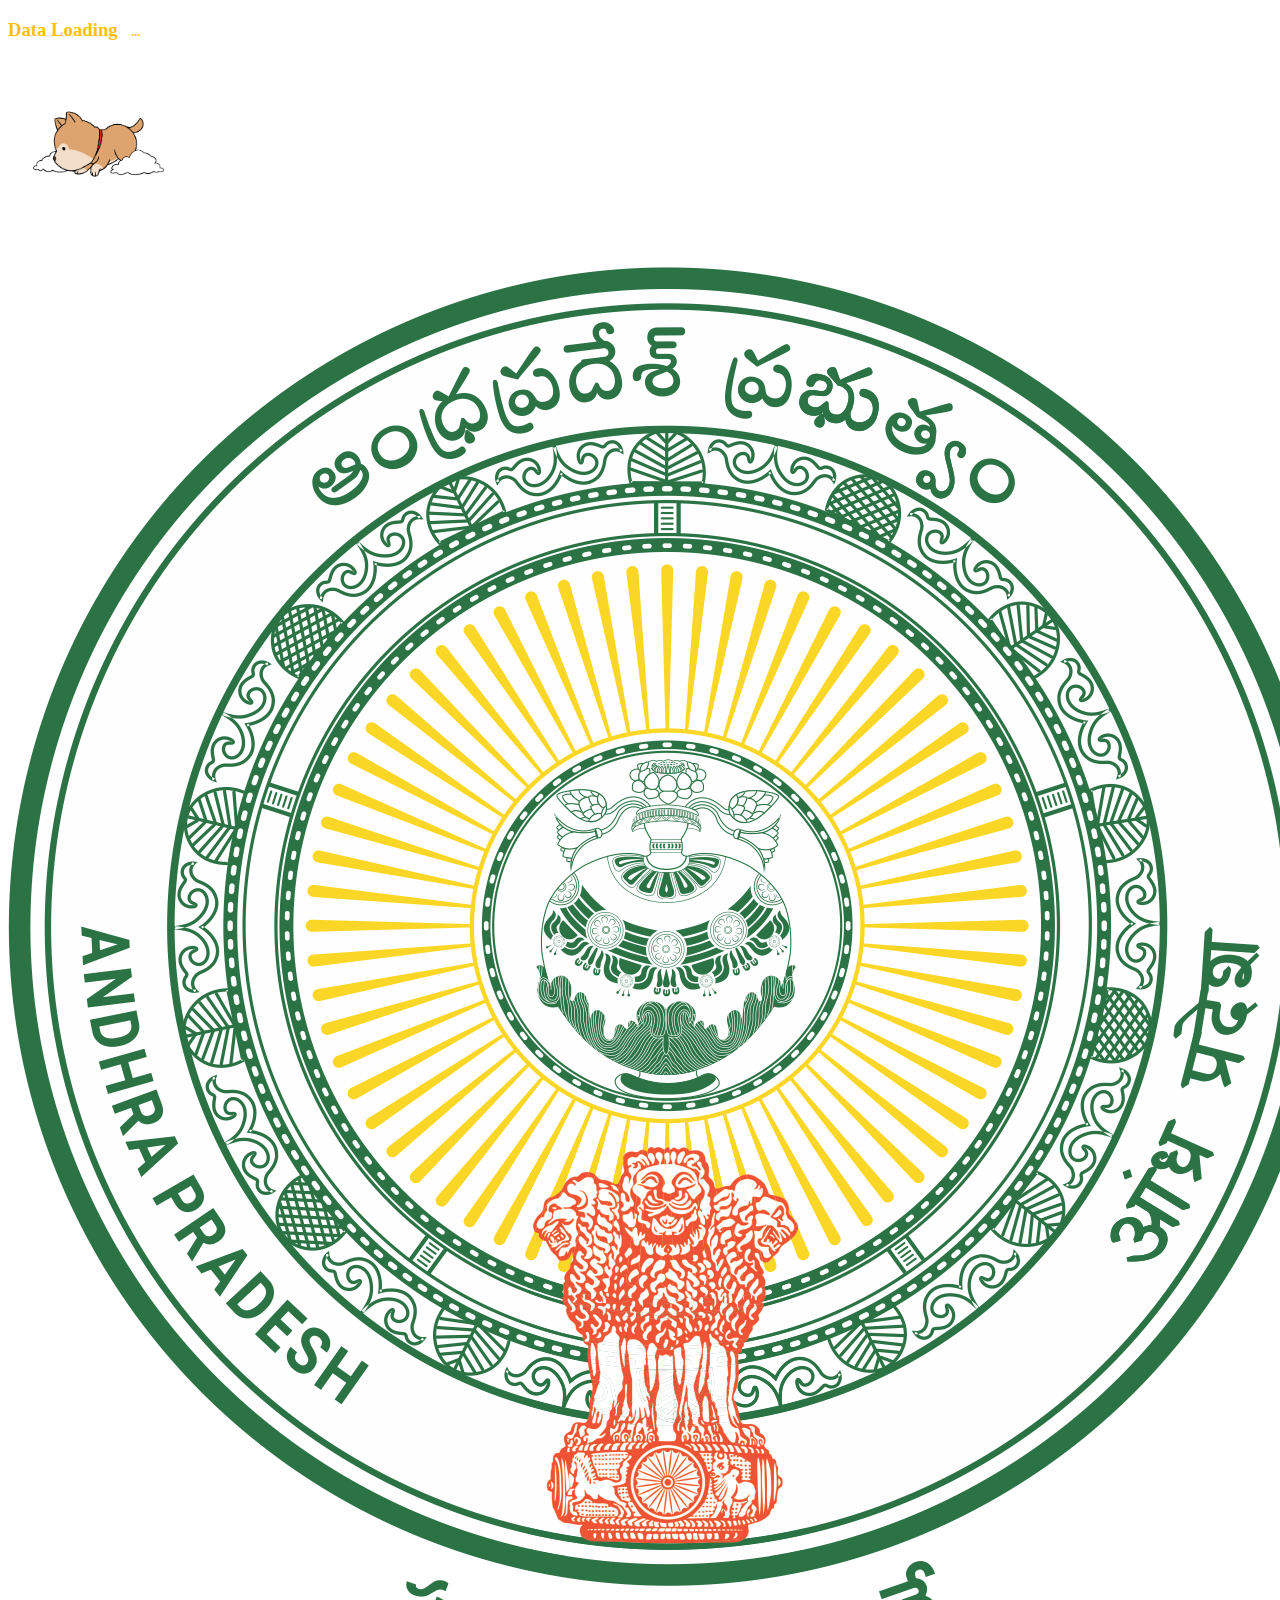
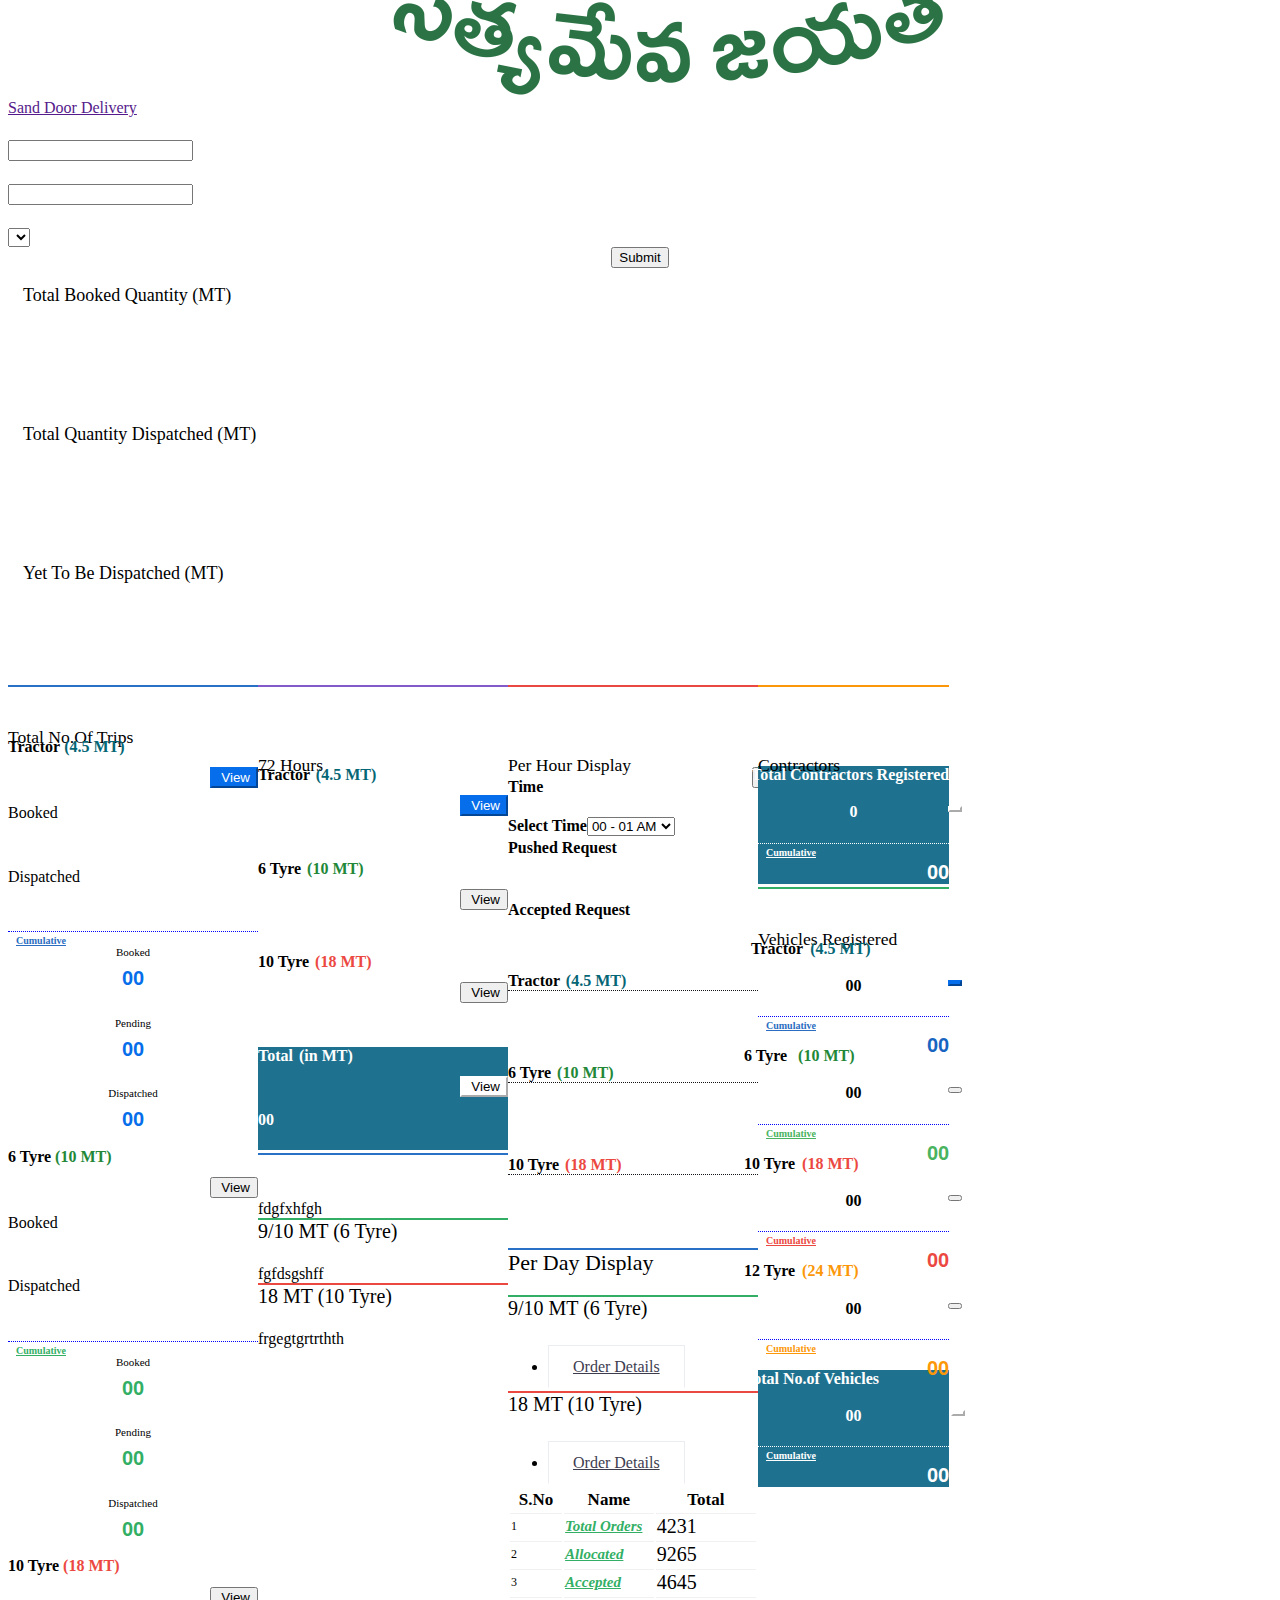
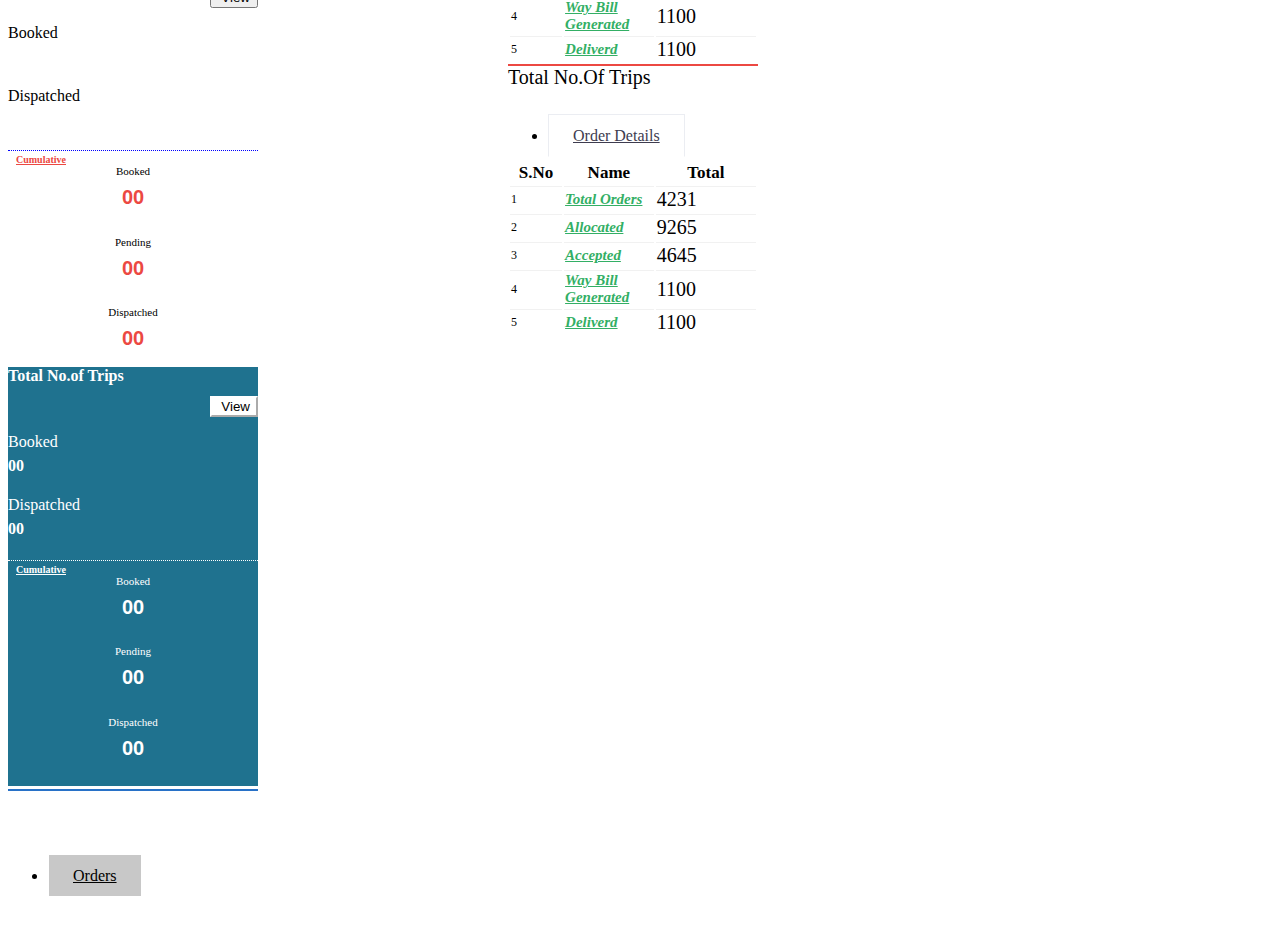
==== commit 33e272c6: "HI" ====
--- a/SR/index.html
+++ b/SR/index.html
@@ -625,13 +625,12 @@
 <body>
 	
 	<div id="loading-wrapper">
-		<div class="row" style=" margin-top: -92px; ">
-			<img src="img/1234.gif" />
-		</div>
-		<div class="row" style=" margin-left: -73px; ">
-			<img src="img/123456.gif" />		
-		</div>
-</div>
+
+
+
+
+		<h3><span style="color:#ffc107"> Data Loading </span><span style="color:#fff;font-size:12px">   &nbsp;&nbsp;&nbsp;<span style="color:#ffc107">...</span> </span></h3> &nbsp;&nbsp;&nbsp; <img src="img/source.gif" style="height:16vh;margin-bottom: 60px;" />
+	</div>
 		<!-- Loading ends -->
 		<!-- Header start -->
 		<header class="header">
@@ -1027,7 +1026,7 @@
 																	<div class="col-md-6">72 Hours</div>
 																	<div class="col-md-6">
 																		<div class="col-md-12 col-12 view-adj" id="new">
-																			<!--  <button class="btn btn-danger set-btn" data-toggle="collapse" data-target="#collapsenew" aria-expanded="false" aria-controls="collapsenew" onclick="tyre(18)"><i class="fas fa-eye"></i>&nbsp;View</button>-->
+																			<!--  <button class="btn btn-danger set-btn" data-toggle="collapse" data-target="#collapsenew" aria-expanded="false" aria-controls="collapsenew" ><i class="fas fa-eye"></i>&nbsp;View</button>-->
 
 																		</div>
 
@@ -1300,7 +1299,7 @@
 																	<div class="col-md-6">Per Hour Display</div>
 																	<div class="col-md-6">
 																		<div class="col-md-12 col-12 view-adj" id="new">
-																			<button class="btn btn-danger set-btn" data-toggle="collapse" data-target="#collapsenew" aria-expanded="false" aria-controls="collapsenew" onclick="tyre(18)"><i class="fas fa-eye"></i>&nbsp;View</button>
+																			<button class="btn btn-danger set-btn" data-toggle="collapse" data-target="#collapsenew" aria-expanded="false" aria-controls="collapsenew" ><i class="fas fa-eye"></i>&nbsp;View</button>
 
 																		</div>
 
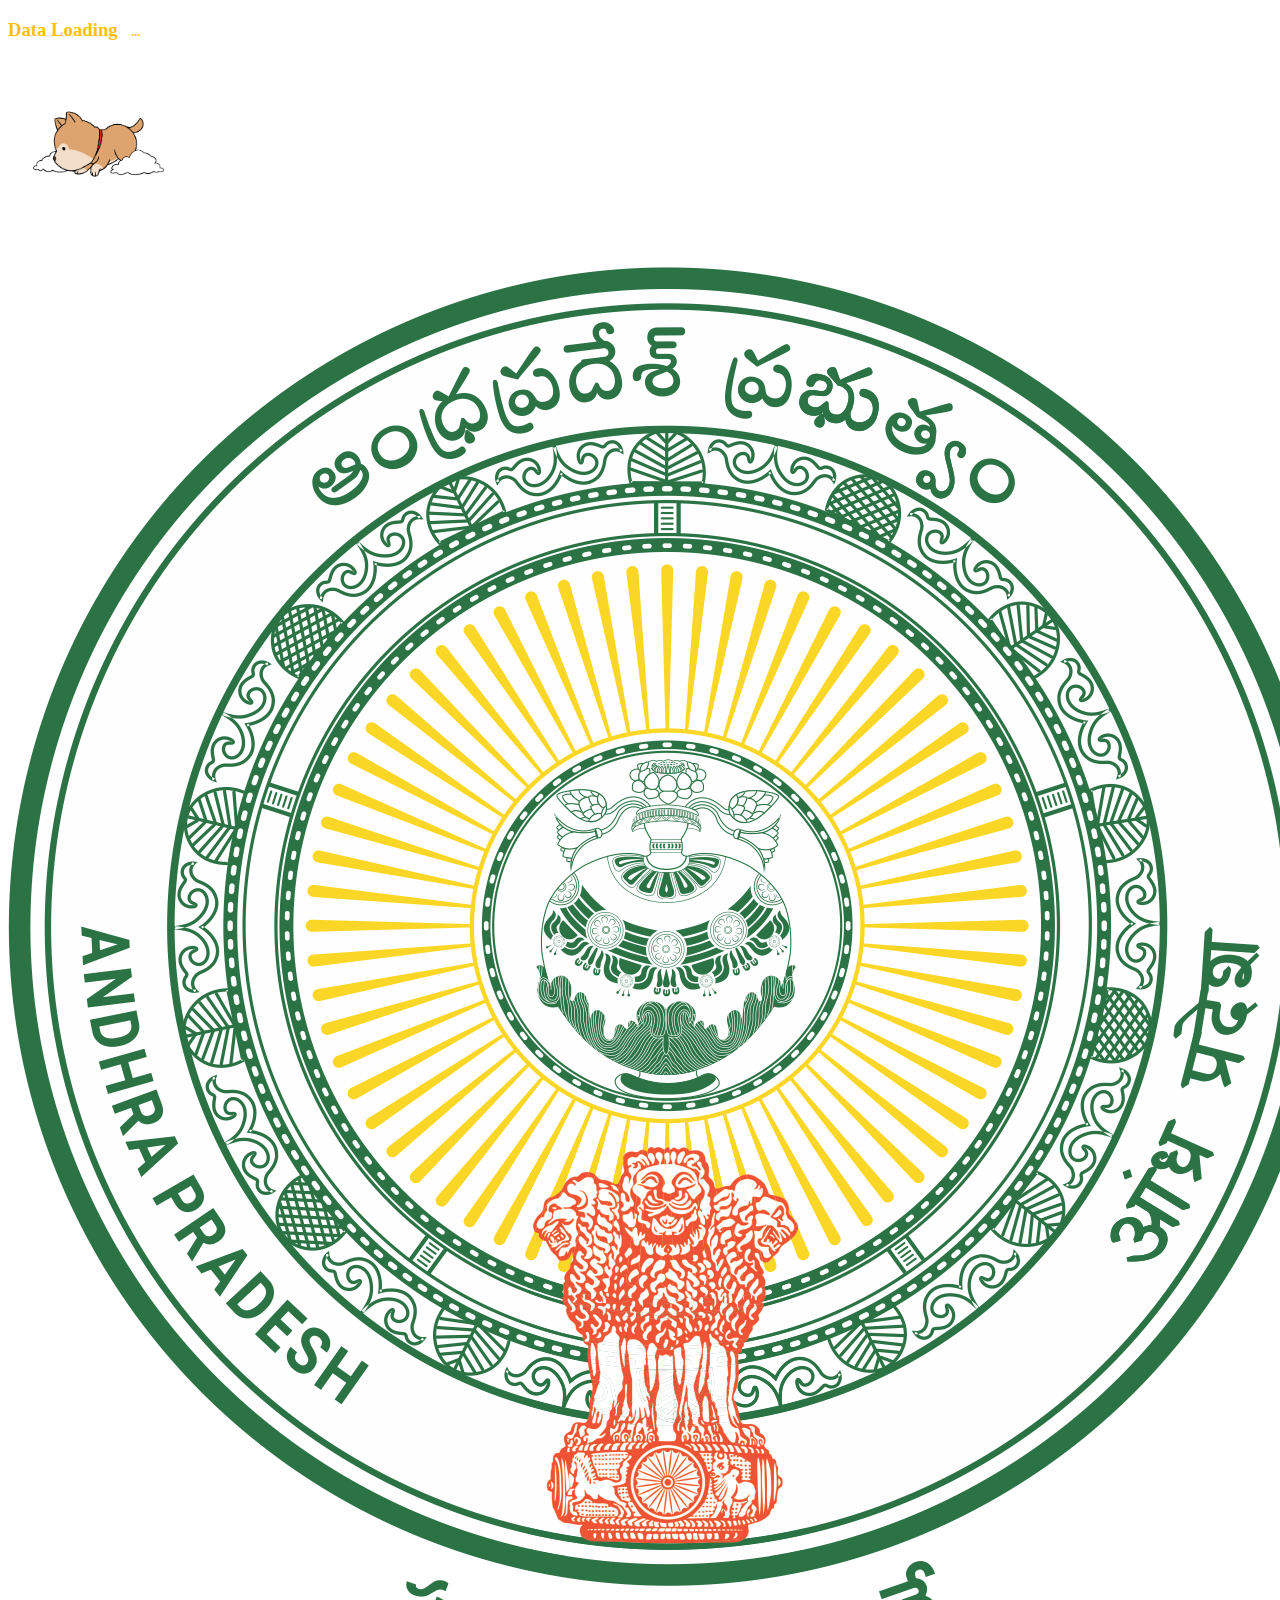
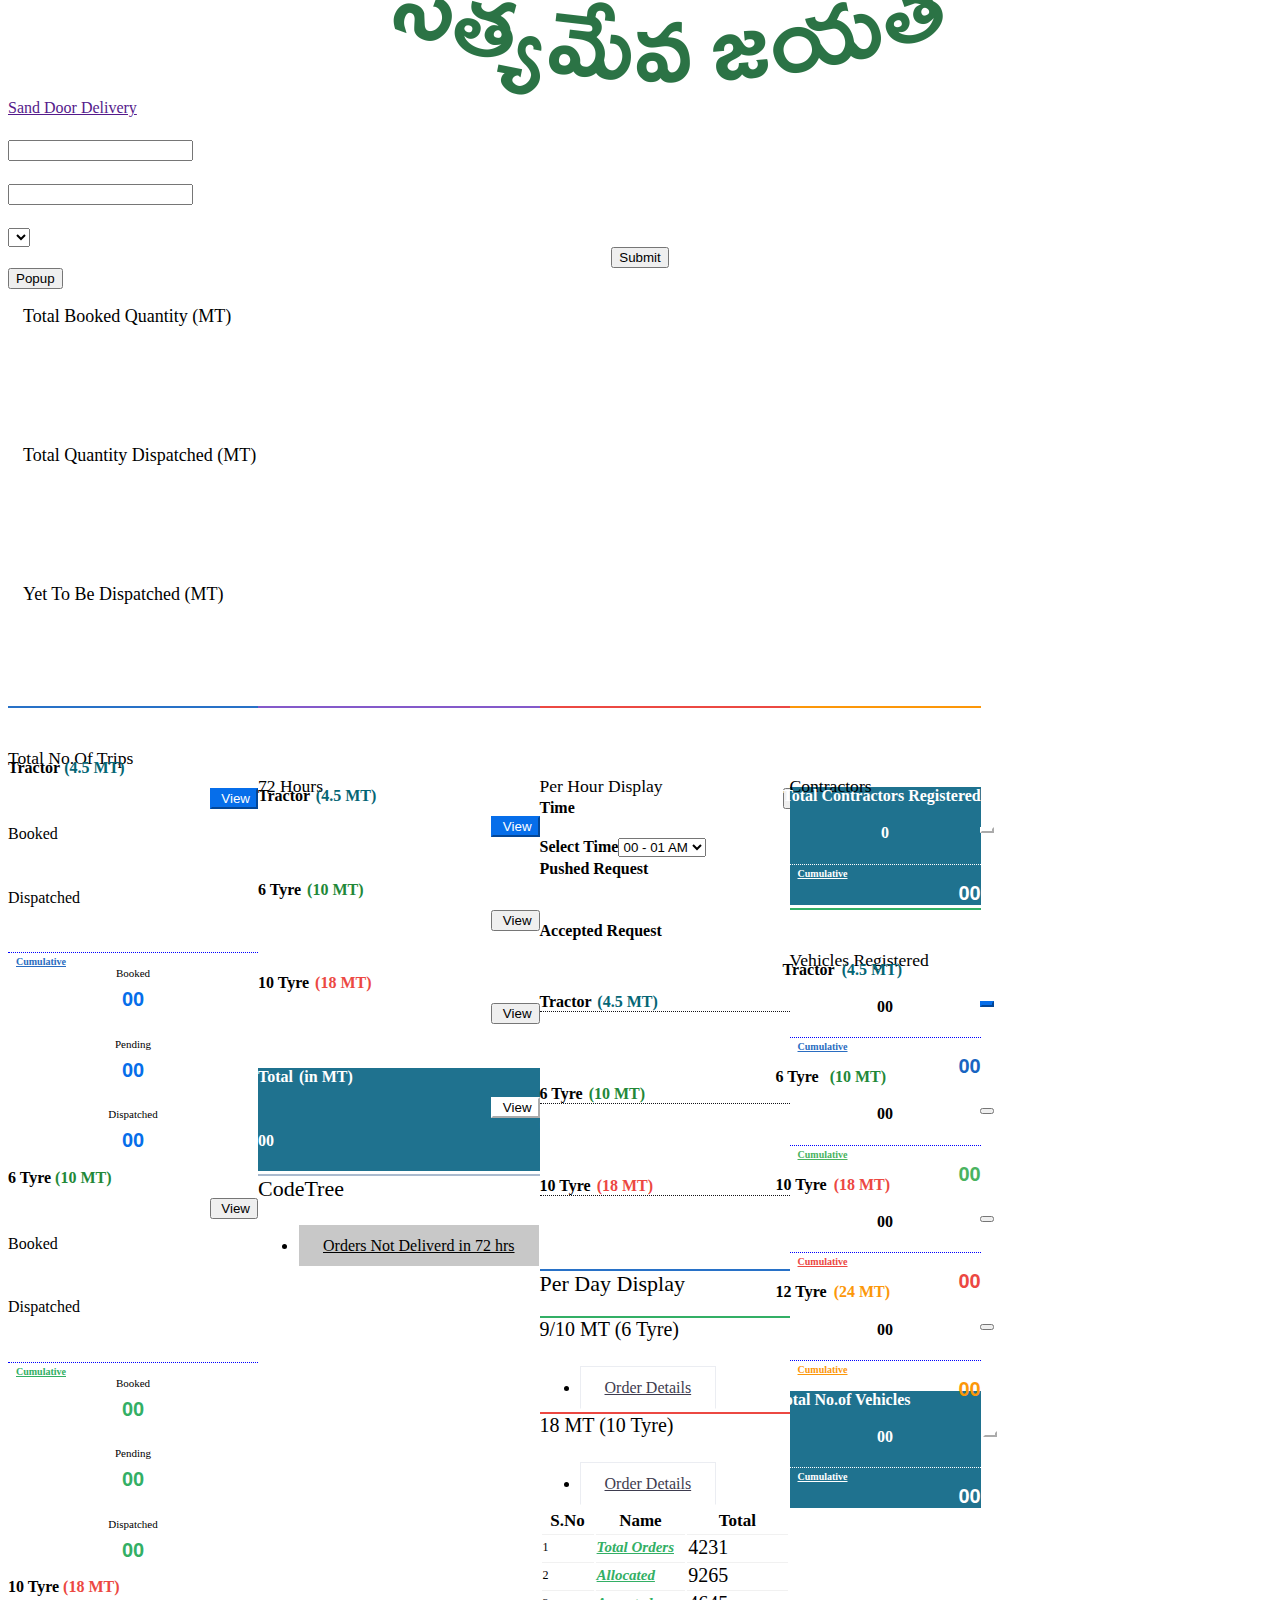
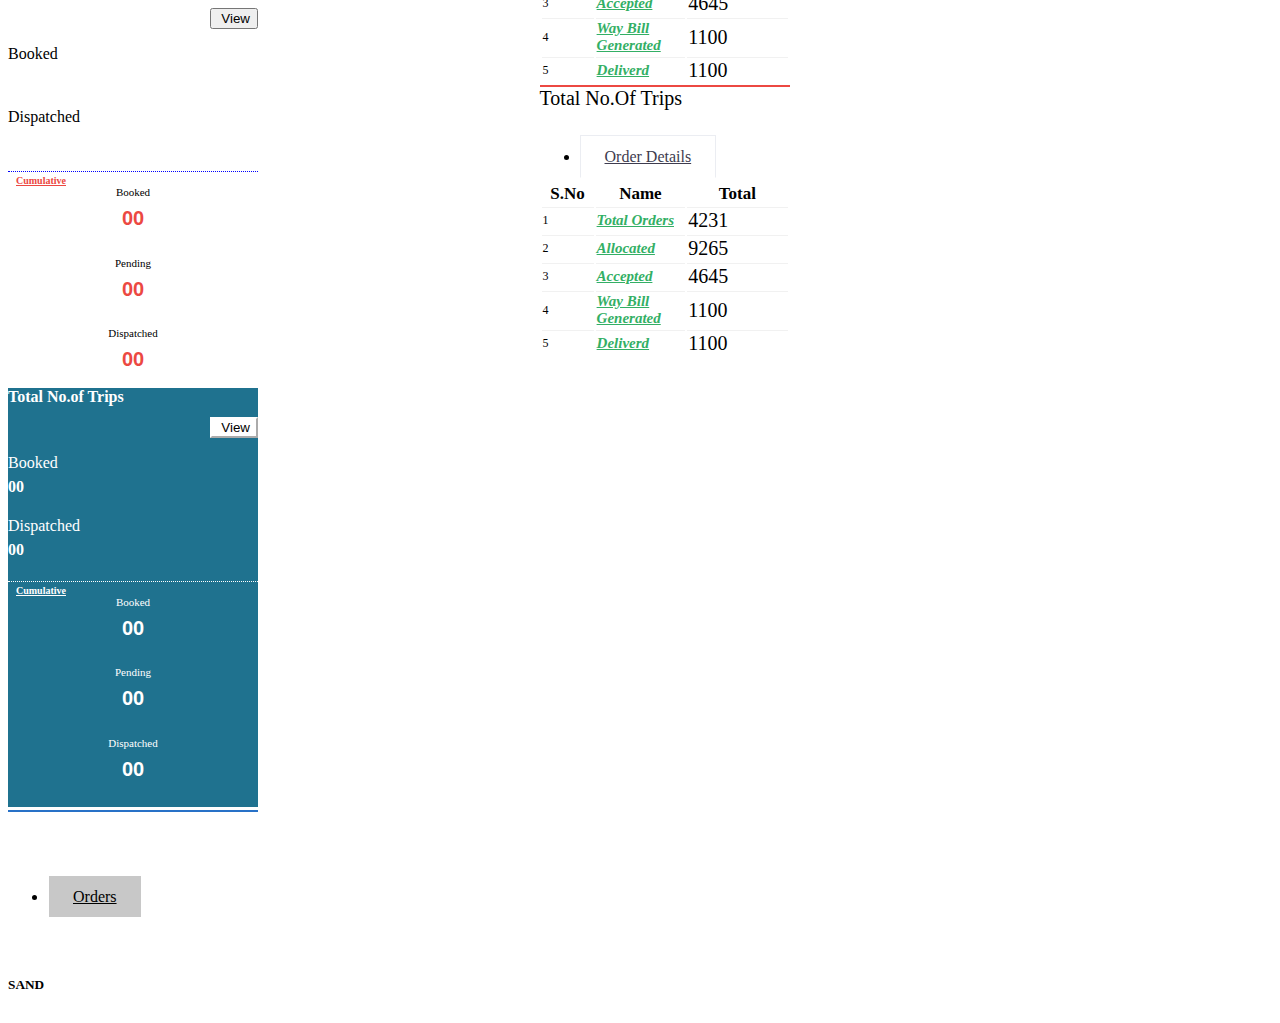
==== commit d0b15753: "hi i have updated page for bahgya" ====
--- a/SR/index.html
+++ b/SR/index.html
@@ -26,11 +26,7 @@
 	<link href="vendors/mdi/css/materialdesignicons.min.css" rel="stylesheet" />
 
 	<style>
-		#lobipanel_custom_control_Vehicle {
-			max-height:100vh;
-			overflow-y:scroll;
-		}
-		#lobipanel-custom-control {
+		.scroll-lobi {
 			max-height: 100vh;
 			overflow-y: scroll;
 		}
@@ -691,6 +687,7 @@
 
 				<!-- Content wrapper start -->
 				<div class="content-wrapper">
+                    <button class="btn btn-success" type="button" id="popup" onclick="return openModal()" >Popup</button>
 					<!-- Row start -->
 					<div class="row gutters">
 						<div class="col-xl-4 col-lg-4 col-md-4 col-sm-4 col-12" style="margin-bottom:5px;">
@@ -1014,10 +1011,9 @@
 												</div>
 											</div>
 											<!-- new desgin start rgyttyu-->
-											<div id="accordion" class="col-md-12 myaccordion">
+											<div id="accordion_72" class="col-md-12 myaccordion">
 
 												<div class="mx-auto col-xl-12 col-lg-12 col-md-12 col-sm-12 col-xs-12" style="padding-right:0px;padding-left:0px;">
-
 													<div class="card">
 														<div class="card-header" style="border-top: 2px solid #8459ca;">
 															<div class="icon-bg bg-secondary"><img src="img/department-icons/time.png"></div>
@@ -1052,8 +1048,8 @@
 																									Tractor <span style="margin-left: 2px;color: #056675;">(4.5 MT)</span>
 																								</h4>
 																							</div>
-																							<div class="col-md-6 col-12 view-adj" id="72hoursa">
-																								<button class="btn btn-info" data-toggle="collapse" data-target="#72hoursone" aria-expanded="false" aria-controls="72hoursone" type="button"><i class="fas fa-eye"></i>&nbsp;View</button>
+																							<div class="col-md-6 col-12 view-adj">
+																								<button class="btn btn-info" data-toggle="collapse" id="Tractor_view_72" aria-expanded="false"><i class="fas fa-eye"></i>&nbsp;View</button>
 																							</div>
 
 																							<div class="col-md-12" style="margin-top: 24px;margin-bottom: 1px;">
@@ -1072,7 +1068,6 @@
 																			</div>
 																		</div>
 																	</div>
-
 																	<div class="col-md-3 mb-2">
 																		<div class="card sub border-success">
 																			<div class="card-body">
@@ -1081,13 +1076,12 @@
 																						<div class="row">
 																							<div class="col-md-6 col-12">
 																								<h4>
-																									6 Tyre <span style="margin-left: 2px;
-                                                                                    color: #228838;margin-top:6px;">(10 MT)</span>
+																									6 Tyre <span style="margin-left: 2px; color: #228838;margin-top:6px;">(10 MT)</span>
 																								</h4>
 																							</div>
 
-																							<div class="col-md-6 col-12 view-adj" id="72hoursb">
-																								<button class="btn btn-success" data-toggle="collapse" data-target="#72hoursTwo" aria-expanded="false" aria-controls="72hoursTwo"><i class="fas fa-eye"></i>&nbsp;View</button>
+																							<div class="col-md-6 col-12 view-adj">
+																								<button class="btn btn-success" id="6Tyre_view_72"><i class="fas fa-eye"></i>&nbsp;View</button>
 																							</div>
 																							<div class="col-md-12" style="    margin-top: 24px;margin-bottom: 1px;">
 
@@ -1105,7 +1099,6 @@
 																			</div>
 																		</div>
 																	</div>
-
 																	<div class="col-md-3 mb-2">
 																		<div class="card sub border-danger">
 																			<div class="card-body">
@@ -1114,17 +1107,15 @@
 																						<div class="row">
 																							<div class="col-md-6 col-12">
 																								<h4>
-																									10 Tyre <span style="margin-left: 2px;
-                                                                                    color: #ec4842;margin-top:6px;">(18 MT)</span>
+																									10 Tyre <span style="margin-left: 2px; color: #ec4842;margin-top:6px;">(18 MT)</span>
 																								</h4>
 																							</div>
-																							<div class="col-md-6 col-12 view-adj" id="72hoursc">
-																								<button class="btn btn-danger" data-toggle="collapse" data-target="#72hoursThree" aria-expanded="false" aria-controls="72hoursThree"><i class="fas fa-eye"></i>&nbsp;View</button>
-
-																							</div>
-
-																							<div class="col-md-12" style="    margin-top: 24px;
-    margin-bottom: 1px;">
+																							<div class="col-md-6 col-12 view-adj">
+																								<button class="btn btn-danger" id="10Tyre_view_72"><i class="fas fa-eye"></i>&nbsp;View</button>
+
+																							</div>
+
+																							<div class="col-md-12" style="margin-top: 24px;margin-bottom: 1px;">
 
 																								<h4 id="Total_Orders_18_72" style="color:white;" class="number text-center text-info count">00</h4>
 
@@ -1141,25 +1132,22 @@
 																		</div>
 																	</div>
 																	<div class="col-md-3 mb-2">
-																		<div class="card sub " style="background-color: #1f728f;
-    border-bottom: 3px solid #ffffff;">
+																		<div class="card sub " style="background-color: #1f728f; border-bottom: 3px solid #ffffff;">
 																			<div class="card-body">
 																				<div class="row">
 																					<div class="col-md-12 text-center">
 																						<div class="row">
 																							<div class="col-md-6 col-12">
 																								<h4 style="color:white;">
-																									Total <span style="margin-left: 2px;
-                                                                                    color: white;margin-top:6px;">(in MT)</span>
+																									Total <span style="margin-left: 2px;color: white;margin-top:6px;">(in MT)</span>
 																								</h4>
 																							</div>
-																							<div class="col-md-6 col-12 view-adj" id="72hoursc">
-																								<button class="btn btn-white" data-toggle="collapse" data-target="#72hoursThree" aria-expanded="false" aria-controls="72hoursThree"><i class="fas fa-eye"></i>&nbsp;View</button>
-
-																							</div>
-
-																							<div class="col-md-12" style="margin-top: 24px;
-    margin-bottom: 1px;">
+																							<div class="col-md-6 col-12 view-adj">
+																								<button class="btn btn-white" data-toggle="collapse" id="TotalTyre_view_72"><i class="fas fa-eye"></i>&nbsp;View</button>
+
+																							</div>
+
+																							<div class="col-md-12" style="margin-top: 24px;margin-bottom: 1px;">
 
 																								<h4 id="Total_Orders_tot_72" style="color:white !important;" class="number text-center text-info count">00</h4>
 
@@ -1176,118 +1164,65 @@
 																		</div>
 																	</div>
 
-
 																</div>
+															</div>
+
+														</div>
+													</div>
+
+													<div id="hour_Table_display_72">
+														<div class="panel panel-default">
+
+															<div class="col-xl-12 col-lg-12 col-md-12 col-sm-12 col-xs-12">
+
+																<div class="card">
+																	<div class="card-header" style="border-top: 2px solid #aabace">
+																		<div class="icon-bg bg-primary dropdown-head" id="headcolor_72"><label id="hour_heading_vehicle_72" style="font-size: 22px !important">CodeTree</label></div>
+																	</div>
+
+																	<div id="hour_Table_lobipanel_72">
+																		<div class="panel-heading">
+																			<i class="far fa-times-circle" style="font-size: 19px;float: right;margin-top: 5px;" id="icloseme_72"></i>
+																		</div>
+																		<div class='card-body'>
+																			<ul class="nav nav-tabs" role="tablist" id="notDeliverin72h_ul">
+																				<li class="nav-item active" id="notDeliverin72h_li">
+																					<a class="nav-link" id="notDeliverin72h_a" data-toggle="tab" href="#notDeliverin72h_Cluster" role="tab" >Orders Not Deliverd in 72 hrs</a>
+																				</li>
+																			</ul>
+																			<div class='tab-content' id="notDeliverin72h_tab_content">
+
+																				<div class="col-md-12 tab-pane fade show in active" id="notDeliverin72h_Cluster" role="tabpanel" >
+
+																					<div class="table-responsive scroll-lobi">
+																						<div id="table_72_hours_cluster"></div>
+																					</div>
+
+																				</div>
+																			</div>
+																		</div>
+																		<!--<div class="card-body">
+																			<table id="table_72_hours_cluster"></table>
+																		</div>-->
+																	</div>
+
+
+
+
+
+																</div>
+
 															</div>
 
 														</div>
 													</div>
 												</div>
-
-												<div class="panel panel-default">
-
-
-													<div id="72hoursone" class="collapse" aria-labelledby="72hours" data-parent="#accordion">
-														<div class="col-xl-12 col-lg-12 col-md-12 col-sm-12 col-xs-12">
-
-															<div class="card">
-																<div class="card-header" style="border-top: 2px solid #2871c7;">
-																	<div class="icon-bg bg-primary dropdown-head"><label id="Vtyre"></label></div>
-																</div>
-
-																<div id="lobipanel-custom-control">
-																	<div class="panel-heading">
-																		<i class="far fa-times-circle" style="font-size: 19px;
-    float: right;
-    margin-top: 5px;"></i>
-																	</div>
-																	<div class="card-body">
-																		fdgfxhfgh
-																	</div>
-																</div>
-
-
-
-
-
-															</div>
-
-														</div>
-													</div>
-
-
-													<div id="72hoursTwo" class="collapse" aria-labelledby="72hoursTwo" data-parent="#accordion">
-														<div class="mx-auto col-xl-12 col-lg-12 col-md-12 col-sm-12 col-xs-12">
-
-															<div class="card">
-																<div class="card-header" style="border-top: 2px solid #33af65;">
-																	<div class="icon-bg bg-success" style="width:250px !important;    height: 45px !important;
-    top: -20px !important;font-size:20px;">
-																		9/10 MT (6 Tyre)
-																	</div>
-
-																</div>
-																<div id="lobipanel-custom-control">
-																	<div class="panel-heading">
-																		<i class="far fa-times-circle" style="font-size: 19px;
-    float: right;
-    margin-top: 5px;"></i>
-																	</div>
-																	<div class="card-body">
-																		fgfdsgshff
-																	</div>
-																</div>
-
-
-
-
-															</div>
-
-														</div>
-													</div>
-
-
-													<div id="72hoursThree" class="collapse" aria-labelledby="72hoursThree" data-parent="#accordion">
-														<div class="mx-auto col-xl-12 col-lg-12 col-md-12 col-sm-12 col-xs-12">
-
-															<div class="card">
-																<div class="card-header" style="border-top: 2px solid #ec4842;">
-																	<div class="icon-bg bg-danger" style="width:250px !important;    height: 45px !important;
-    top: -20px !important;font-size:20px;">18 MT (10 Tyre)</div>
-
-																</div>
-
-																<div id="lobipanel-custom-control">
-																	<div class="panel-heading">
-																		<i class="far fa-times-circle" style="font-size: 19px;
-    float: right;
-    margin-top: 5px;"></i>
-																	</div>
-																	<div class="card-body">
-																		frgegtgrtrthth
-
-																	</div>
-																</div>
-
-															</div>
-														</div>
-													</div>
-
-
-												</div>
-
-
-												<!-- Tab panes -->
-												<!-- Tab panes -->
-
-
-
 											</div>
 
 
 											<!-- new desgin end bgnthnt-->
 											<!-- new desgin start-->
-											<div id="accordion" class="col-md-12 myaccordion">
+											<div id="accordion_per_hour" class="col-md-12 myaccordion">
 
 												<div class="mx-auto col-xl-12 col-lg-12 col-md-12 col-sm-12 col-xs-12" style="padding-right:0px;padding-left:0px;">
 
@@ -1477,7 +1412,7 @@
 																	<div class="icon-bg bg-primary dropdown-head"><label id="Vtyre">Per Day Display</label></div>
 																</div>
 
-																<div id="lobipanel-custom-control">
+																<div id="lobipanel-custom-control" class="scroll-lobi">
 																	<div class="panel-heading">
 																		<!--<i class="far fa-times-circle" style="font-size: 19px;
 																	float: right;
@@ -2061,7 +1996,7 @@
 																	<div class="icon-bg bg-contractor dropdown-head">
 																		<div><label style="font-size: 22px !important;">Contractor Details</label>	  </div>
 
-																	</div>	<i class="far fa-times-circle" style="color:white;" id="icloseContractor"></i>
+																	</div>	<i class="far fa-times-circle" style="color:white; position: absolute; z-index: 9999; font-size: 17px; top: -17px; right: 120px;" id="icloseContractor"></i>
 
 																</div>
 																<div id="lobipanel_custom_control_contaractor">
@@ -2072,7 +2007,28 @@
 																		<div id="Contractor_views">
 																			<div class="col-xl-12 col-lg-12 col-md-12 col-sm-12">
 																				<div id="mytabcontent_new">
-
+																					<div class="modal fade" id="exampleModal2" tabindex="-1" role="dialog" aria-labelledby="exampleModalLabel" aria-hidden="true" data-keyboard="false" data-backdrop="static">
+																						<div class="modal-dialog modal-lg" role="document">
+																							<div class="modal-content">
+																								<div class="modal-header">
+																									<h5 class="modal-title" id="exampleModalLabel">SAND</h5>
+																									<a class="Close" data-dismiss="modal" aria-label="Close" onclick="return close();"><i class="far fa-times-circle"></i></a>
+
+																								</div>
+																								<div class="modal-body" style="max-height:500px;overflow:auto;">
+
+																											<label id="mylabels"></label>
+																								</div>
+
+																								<!--<div class="modal-footer">
+
+					<button class="btn btn-primary" type="button" id="popup_submit" >Submit</button>
+
+				</div>-->
+
+																							</div>
+																						</div>
+																					</div>
 																					<div id="Contractor_view_today">
 																						<h5 style="color: #dc3545;text-decoration: underline;margin-bottom: 15px;">Today Registered Contractors</h5>
 																						<div class="table-responsive">
@@ -2100,9 +2056,9 @@
 														<div id="vehicle_register_show" style="display:none;">
 															<div class="card">
 																<div class="card-header" style="border-top: 2px solid #33af65;">
-																	<div class="icon-bg bg-success dropdown-head" id="veh_headcolor"><label id="Vtyre">Vehicle Registered</label> <i class="far fa-times-circle" style="color:white;" id="icloseVehicle"></i></div>
+																	<div class="icon-bg bg-success dropdown-head" id="veh_headcolor"><label id="Vtyre">Vehicle Registered</label> <i class="far fa-times-circle" style="color:white;position: absolute; z-index: 9999; font-size: 17px; top: 1px; right: 6px;" id="icloseVehicle"></i></div>
 																</div>
-																<div id="lobipanel_custom_control_Vehicle">
+																<div id="lobipanel_custom_control_Vehicle" class="scroll-lobi">
 																	<div class="panel-heading">
 
 																	</div>
@@ -2149,7 +2105,29 @@
 				</div>
 			</div>
 		</div>
-
+    <!-- Modal -->
+    <div class="modal fade" id="exampleModal" tabindex="-1" role="dialog" aria-labelledby="exampleModalLabel" aria-hidden="true" data-keyboard="false" data-backdrop="static">
+        <div class="modal-dialog modal-lg" role="document">
+            <div class="modal-content">
+                <div class="modal-header">
+                    <h5 class="modal-title" id="exampleModalLabel">SAND</h5>
+                    <a  class="Close" data-dismiss="modal" aria-label="Close" onclick="return close();"><i class="far fa-times-circle"></i></a>
+                   
+</div>
+                <div class="modal-body" style="max-height:500px;overflow:auto;">
+
+                 
+                </div>
+
+                <!--<div class="modal-footer">
+
+                    <button class="btn btn-primary" type="button" id="popup_submit" >Submit</button>
+
+                </div>-->
+                
+            </div>
+        </div>
+    </div>
 		<script src="../js/jquery.min.js"></script>
 		<script src="../js/jquery-1.12.4.js"></script>
 
@@ -2167,6 +2145,15 @@
 		<script src="../lobi/dist/js/lobipanel.js"></script>
 		<script src="../js/pdf1.js"></script>
 		<script src="../js/pdfcanvas.js"></script>
+    <script type="text/javascript">
+
+        function openModal() {
+            $('#exampleModal').modal('show');
+          
+        }
+
+    </script>
+
 </body>
 </html>
 
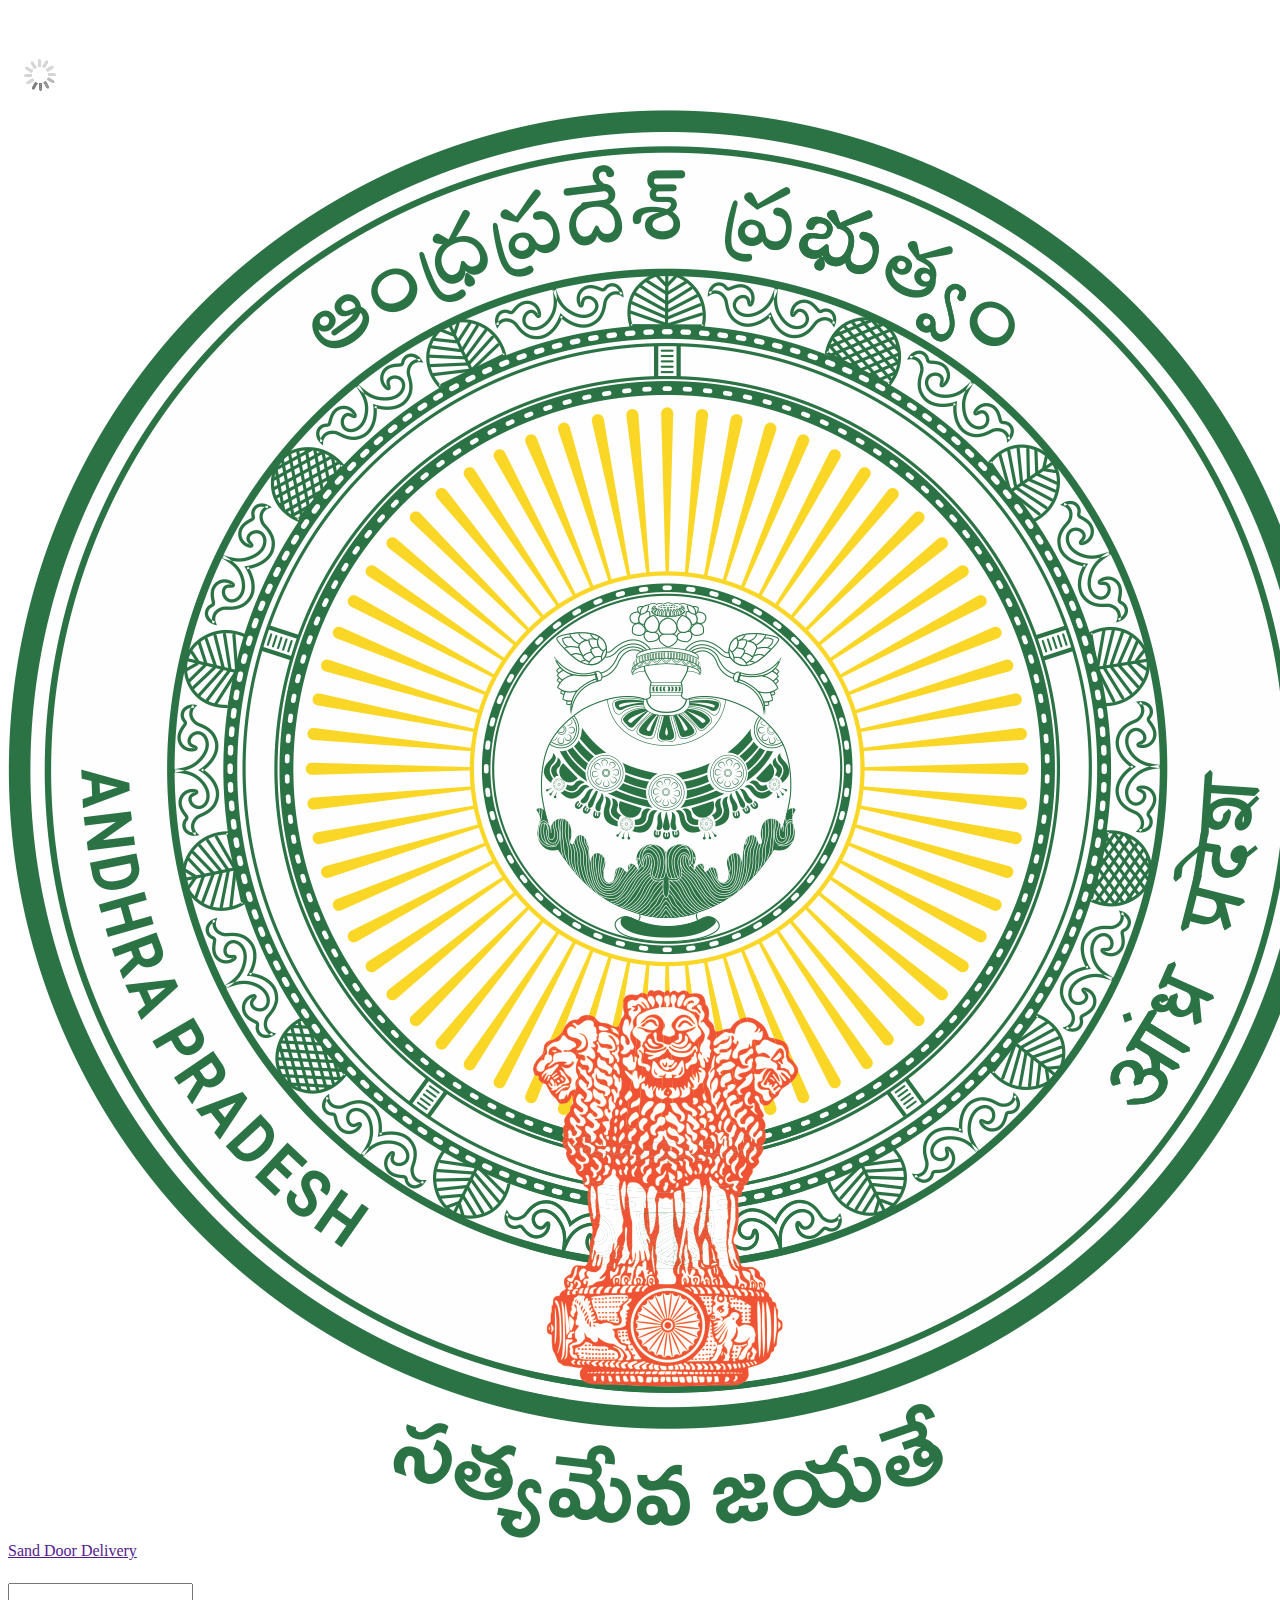
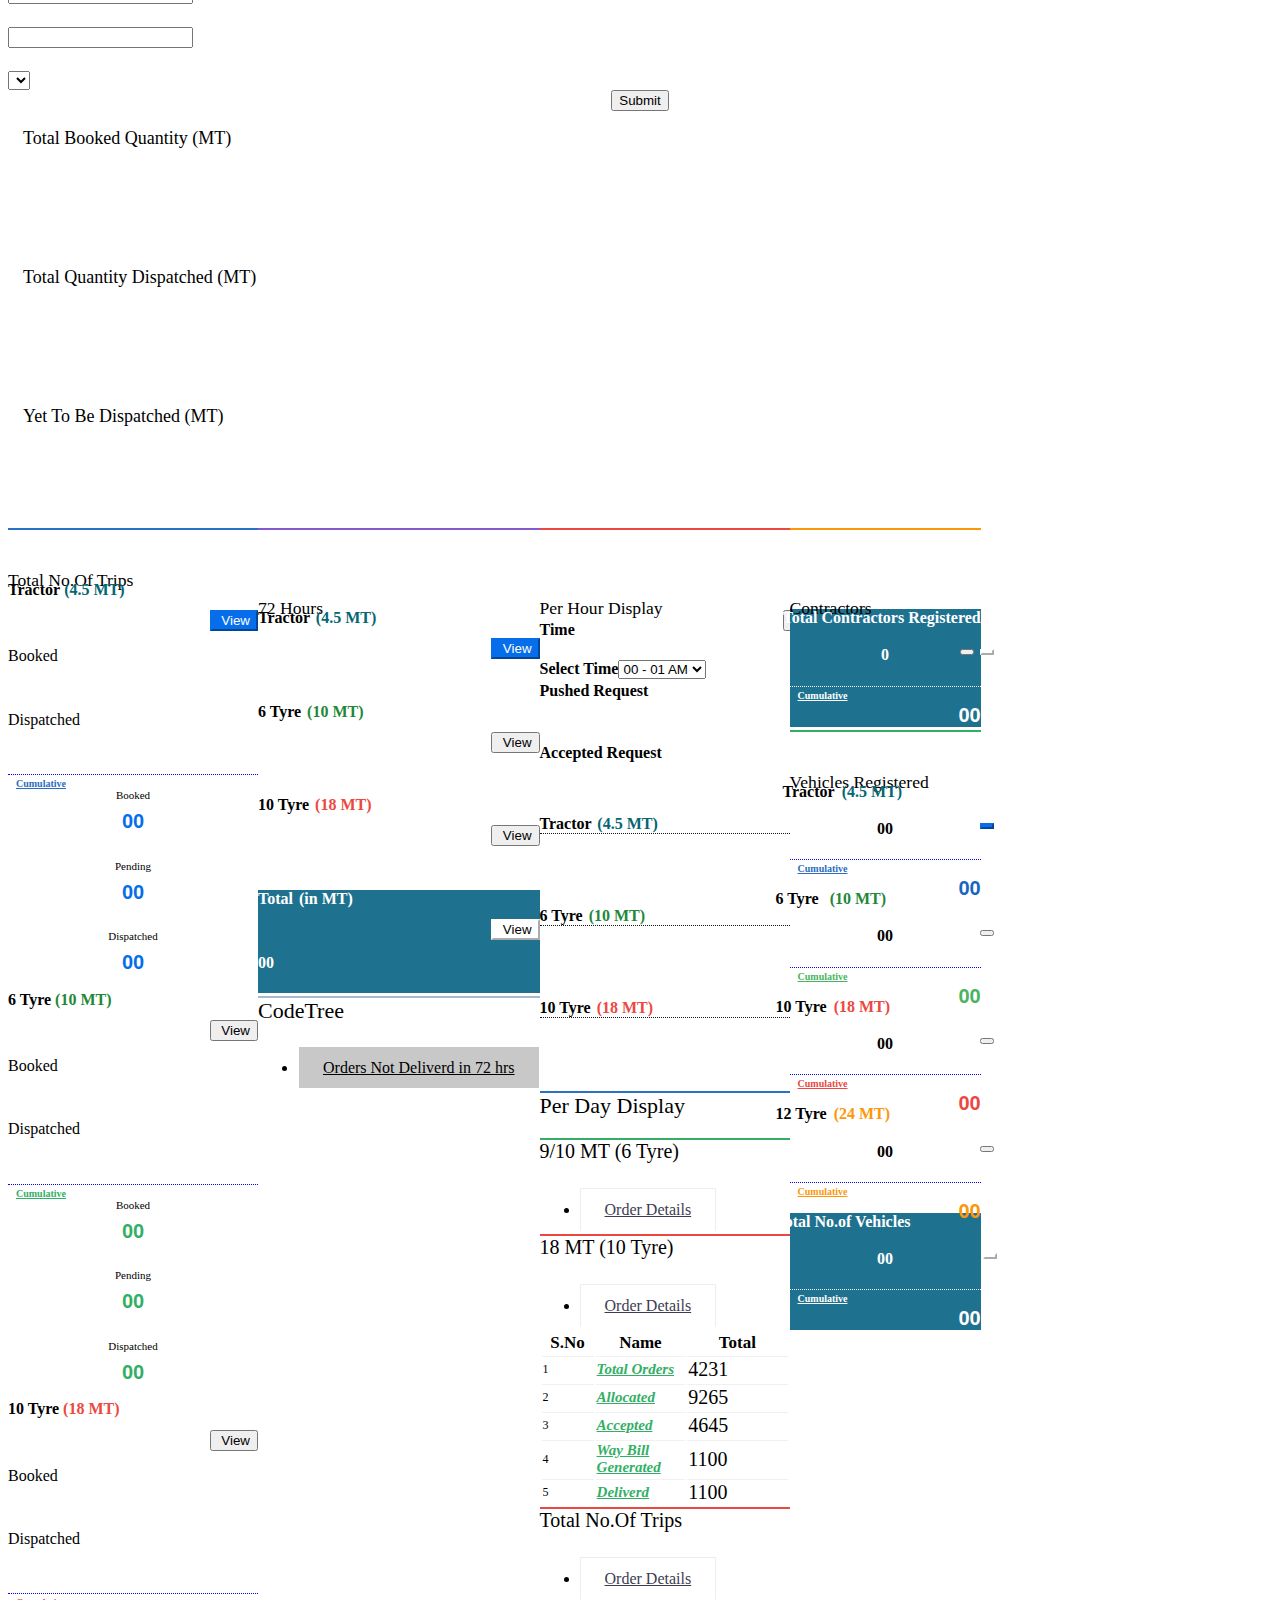
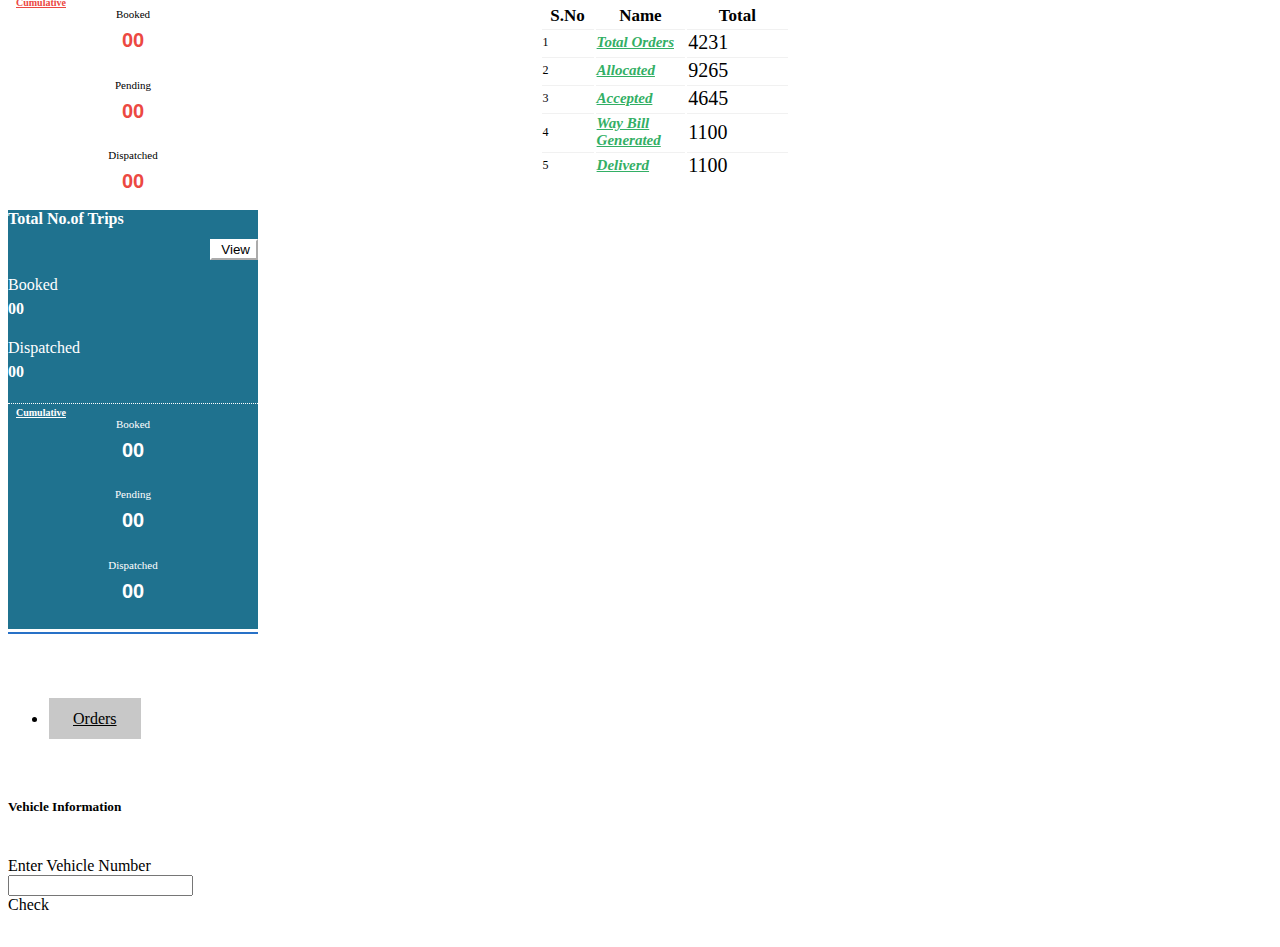
==== commit ee7db547: "Complete project with out 72hr" ====
--- a/SR/index.html
+++ b/SR/index.html
@@ -625,7 +625,7 @@
 
 
 
-		<h3><span style="color:#ffc107"> Data Loading </span><span style="color:#fff;font-size:12px">   &nbsp;&nbsp;&nbsp;<span style="color:#ffc107">...</span> </span></h3> &nbsp;&nbsp;&nbsp; <img src="img/source.gif" style="height:16vh;margin-bottom: 60px;" />
+		<h3><span style="color:#fff"> Data Loading </span><span style="color:#fff;font-size:12px">   &nbsp;&nbsp;&nbsp;<span style="color:#fff">...</span> </span></h3> &nbsp;&nbsp;&nbsp; <img src="img/source.gif" style="margin-bottom: 15px;" />
 	</div>
 		<!-- Loading ends -->
 		<!-- Header start -->
@@ -687,7 +687,7 @@
 
 				<!-- Content wrapper start -->
 				<div class="content-wrapper">
-                    <button class="btn btn-success" type="button" id="popup" onclick="return openModal()" >Popup</button>
+                  
 					<!-- Row start -->
 					<div class="row gutters">
 						<div class="col-xl-4 col-lg-4 col-md-4 col-sm-4 col-12" style="margin-bottom:5px;">
@@ -1265,30 +1265,30 @@
 																								<div class="form-group">
 																									<label style="float:left;font-weight:600;">Select Time</label>
 																									<select class=" form-control" id="timeChangerPerhour" onchange="perhourchangefunc()">
-																										<option value="1">00 - 01 AM</option>
-																										<option value="2">01 - 02 AM</option>
-																										<option value="3">02 - 03 AM</option>
-																										<option value="4">03 - 04 AM</option>
-																										<option value="5">04 - 05 AM</option>
-																										<option value="6">05 - 06 AM</option>
-																										<option value="7">06 - 07 AM</option>
-																										<option value="8">07 - 08 AM</option>
-																										<option value="9">08 - 09 AM</option>
-																										<option value="10">09 - 10 AM</option>
-																										<option value="11">10 - 11 AM</option>
-																										<option value="12">11 - 12 AM</option>
-																										<option value="13">12 - 01 PM</option>
-																										<option value="14">01 - 02 PM</option>
-																										<option value="15">02 - 03 PM</option>
-																										<option value="16">03 - 04 PM</option>
-																										<option value="17">04 - 05 PM</option>
-																										<option value="18">05 - 06 PM</option>
-																										<option value="19">06 - 07 PM</option>
-																										<option value="20">07 - 08 PM</option>
-																										<option value="21">08 - 09 PM</option>
-																										<option value="22">09 - 10 PM</option>
-																										<option value="23">10 - 11 PM</option>
-																										<option value="24">11 - 12 PM</option>
+																										<option value="0">00 - 01 AM</option>
+																										<option value="1">01 - 02 AM</option>
+																										<option value="2">02 - 03 AM</option>
+																										<option value="3">03 - 04 AM</option>
+																										<option value="4">04 - 05 AM</option>
+																										<option value="5">05 - 06 AM</option>
+																										<option value="6">06 - 07 AM</option>
+																										<option value="7">07 - 08 AM</option>
+																										<option value="8">08 - 09 AM</option>
+																										<option value="9">09 - 10 AM</option>
+																										<option value="10">10 - 11 AM</option>
+																										<option value="11">11 - 12 AM</option>
+																										<option value="12">12 - 01 PM</option>
+																										<option value="13">01 - 02 PM</option>
+																										<option value="14">02 - 03 PM</option>
+																										<option value="15">03 - 04 PM</option>
+																										<option value="16">04 - 05 PM</option>
+																										<option value="17">05 - 06 PM</option>
+																										<option value="18">06 - 07 PM</option>
+																										<option value="19">07 - 08 PM</option>
+																										<option value="20">08 - 09 PM</option>
+																										<option value="21">09 - 10 PM</option>
+																										<option value="22">10 - 11 PM</option>
+																										<option value="23">11 - 12 PM</option>
 																									</select>
 																									<!--<div class="select-arrow">
 																									<div class="arrow-up"></div>
@@ -1797,13 +1797,8 @@
 
 																					</div>
 																					<div class="col-md-12" id="headingten" style="margin-top: -10px;margin-left: 0px;text-align: right">
-																						<button class="btn btn-white" style="margin-top: -26px;
-
-																					text-align: right;
-																					padding: 1px 5px;
-																					margin-right: -13px;" id="btn_contractorshow" aria-controls="collapseten" onclick="load_contractor_panel();">
-																							<i class="fas fa-eye"></i>
-																						</button>
+																						<button class="btn btn-success" style="margin-top: -26px; text-align: right; padding: 1px 5px; margin-right: 2px;" id="btn_vehshow_pop_up" aria-controls="collapseten" onclick="return openModal()"> <i class="fas fa-truck"></i> </button>
+																						<button class="btn btn-white" style="margin-top: -26px; text-align: right; padding: 1px 5px; margin-right: -13px;" id="btn_contractorshow" aria-controls="collapseten" onclick="load_contractor_panel();"> <i class="fas fa-eye"></i> </button>
 
 																					</div>
 																					<div class="col-md-12 text-center" style="border-bottom: 1px dotted white;">
@@ -1844,6 +1839,7 @@
 
 																					</div>
 																					<div class="col-md-12" id="headingten2" style="margin-top: -10px;margin-left: 0px;text-align: right">
+																					
 																						<button class="btn btn-info" style="margin-top: -26px;
 
 																					text-align: right;
@@ -1994,9 +1990,9 @@
 																<div class="card-header" style="border-top: 2px solid  #1f728f;">
 
 																	<div class="icon-bg bg-contractor dropdown-head">
-																		<div><label style="font-size: 22px !important;">Contractor Details</label>	  </div>
-
-																	</div>	<i class="far fa-times-circle" style="color:white; position: absolute; z-index: 9999; font-size: 17px; top: -17px; right: 120px;" id="icloseContractor"></i>
+																		<label style="font-size: 22px !important;">Contractor Details</label>  
+																		<i class="far fa-times-circle" style="color:white;position: absolute; z-index: 9999; font-size: 17px; top: 1px; right: 6px;" id="icloseContractor"></i>
+																	</div>	
 
 																</div>
 																<div id="lobipanel_custom_control_contaractor">
@@ -2007,17 +2003,21 @@
 																		<div id="Contractor_views">
 																			<div class="col-xl-12 col-lg-12 col-md-12 col-sm-12">
 																				<div id="mytabcontent_new">
-																					<div class="modal fade" id="exampleModal2" tabindex="-1" role="dialog" aria-labelledby="exampleModalLabel" aria-hidden="true" data-keyboard="false" data-backdrop="static">
+																					<div class="modal fade" id="Load_contractor_id_popup" tabindex="-1" role="dialog" aria-labelledby="exampleModalLabel" aria-hidden="true" data-keyboard="false" data-backdrop="static">
 																						<div class="modal-dialog modal-lg" role="document">
 																							<div class="modal-content">
 																								<div class="modal-header">
-																									<h5 class="modal-title" id="exampleModalLabel">SAND</h5>
+																									<h5 class="modal-title" id="exampleModalLabel">Contractor Information</h5>
 																									<a class="Close" data-dismiss="modal" aria-label="Close" onclick="return close();"><i class="far fa-times-circle"></i></a>
 
 																								</div>
 																								<div class="modal-body" style="max-height:500px;overflow:auto;">
-
-																											<label id="mylabels"></label>
+																									<div class="table-responsive">
+																										<div id="Load_contractor_id_table">
+																											
+
+																										</div>
+																									</div>
 																								</div>
 
 																								<!--<div class="modal-footer">
@@ -2072,7 +2072,7 @@
 																			</ul>
 																			<div class='tab-content' id="mytabcontent_vehicle">
 
-																				<div class="col-md-4 tab-pane fade show in active" id="vehicle_cluster-tab" role="tabpanel" aria-labelledby="vehicle_cluster">
+																				<div class="col-md-6 tab-pane fade show in active" id="vehicle_cluster-tab" role="tabpanel" aria-labelledby="vehicle_cluster">
 
 																					<div class="table-responsive" id="tbl_cluster_vehicledata"></div>
 
@@ -2107,27 +2107,36 @@
 		</div>
     <!-- Modal -->
     <div class="modal fade" id="exampleModal" tabindex="-1" role="dialog" aria-labelledby="exampleModalLabel" aria-hidden="true" data-keyboard="false" data-backdrop="static">
-        <div class="modal-dialog modal-lg" role="document">
-            <div class="modal-content">
-                <div class="modal-header">
-                    <h5 class="modal-title" id="exampleModalLabel">SAND</h5>
-                    <a  class="Close" data-dismiss="modal" aria-label="Close" onclick="return close();"><i class="far fa-times-circle"></i></a>
-                   
-</div>
-                <div class="modal-body" style="max-height:500px;overflow:auto;">
-
-                 
-                </div>
-
-                <!--<div class="modal-footer">
-
-                    <button class="btn btn-primary" type="button" id="popup_submit" >Submit</button>
-
-                </div>-->
-                
-            </div>
+        <div class="modal-dialog modal-xl" role="document">
+			<div class="modal-content">
+				<div class="modal-header">
+					<h5 class="modal-title" id="exampleModalLabel">Vehicle Information</h5>
+					<a class="Close" data-dismiss="modal" aria-label="Close" onclick="return close();"><i class="far fa-times-circle" style="font-size:20px;"></i></a>
+				</div>
+				<div class="modal-body" style="max-height:500px;overflow:auto;">
+					<div class="form-group" style="margin-top:20px;margin-bottom:20px;">
+						<div class="row">
+							<label class="col-md-2" style="margin-top:10px;">Enter Vehicle Number</label>
+							<div class="col-md-4">
+								<input id="txt_veh_number" class="form-control" type="text" />
+							</div>
+							<div class="col-md-3">
+								<a class="btn btn-success btn-lg" id="btn_submit_vehicle" >Check</a>
+							</div>
+						</div>
+
+						<div id="veh_search_data_table_inPopup" style="margin-top:25px;">
+
+						</div>
+
+					</div>
+				</div>
+				<div class="modal-footer" style="border-top:0px solid grey;">
+						<!--<button type="button" class="btn btn-danger">close</button>-->
+				</div>
         </div>
-    </div>
+			</div>
+		</div>
 		<script src="../js/jquery.min.js"></script>
 		<script src="../js/jquery-1.12.4.js"></script>
 
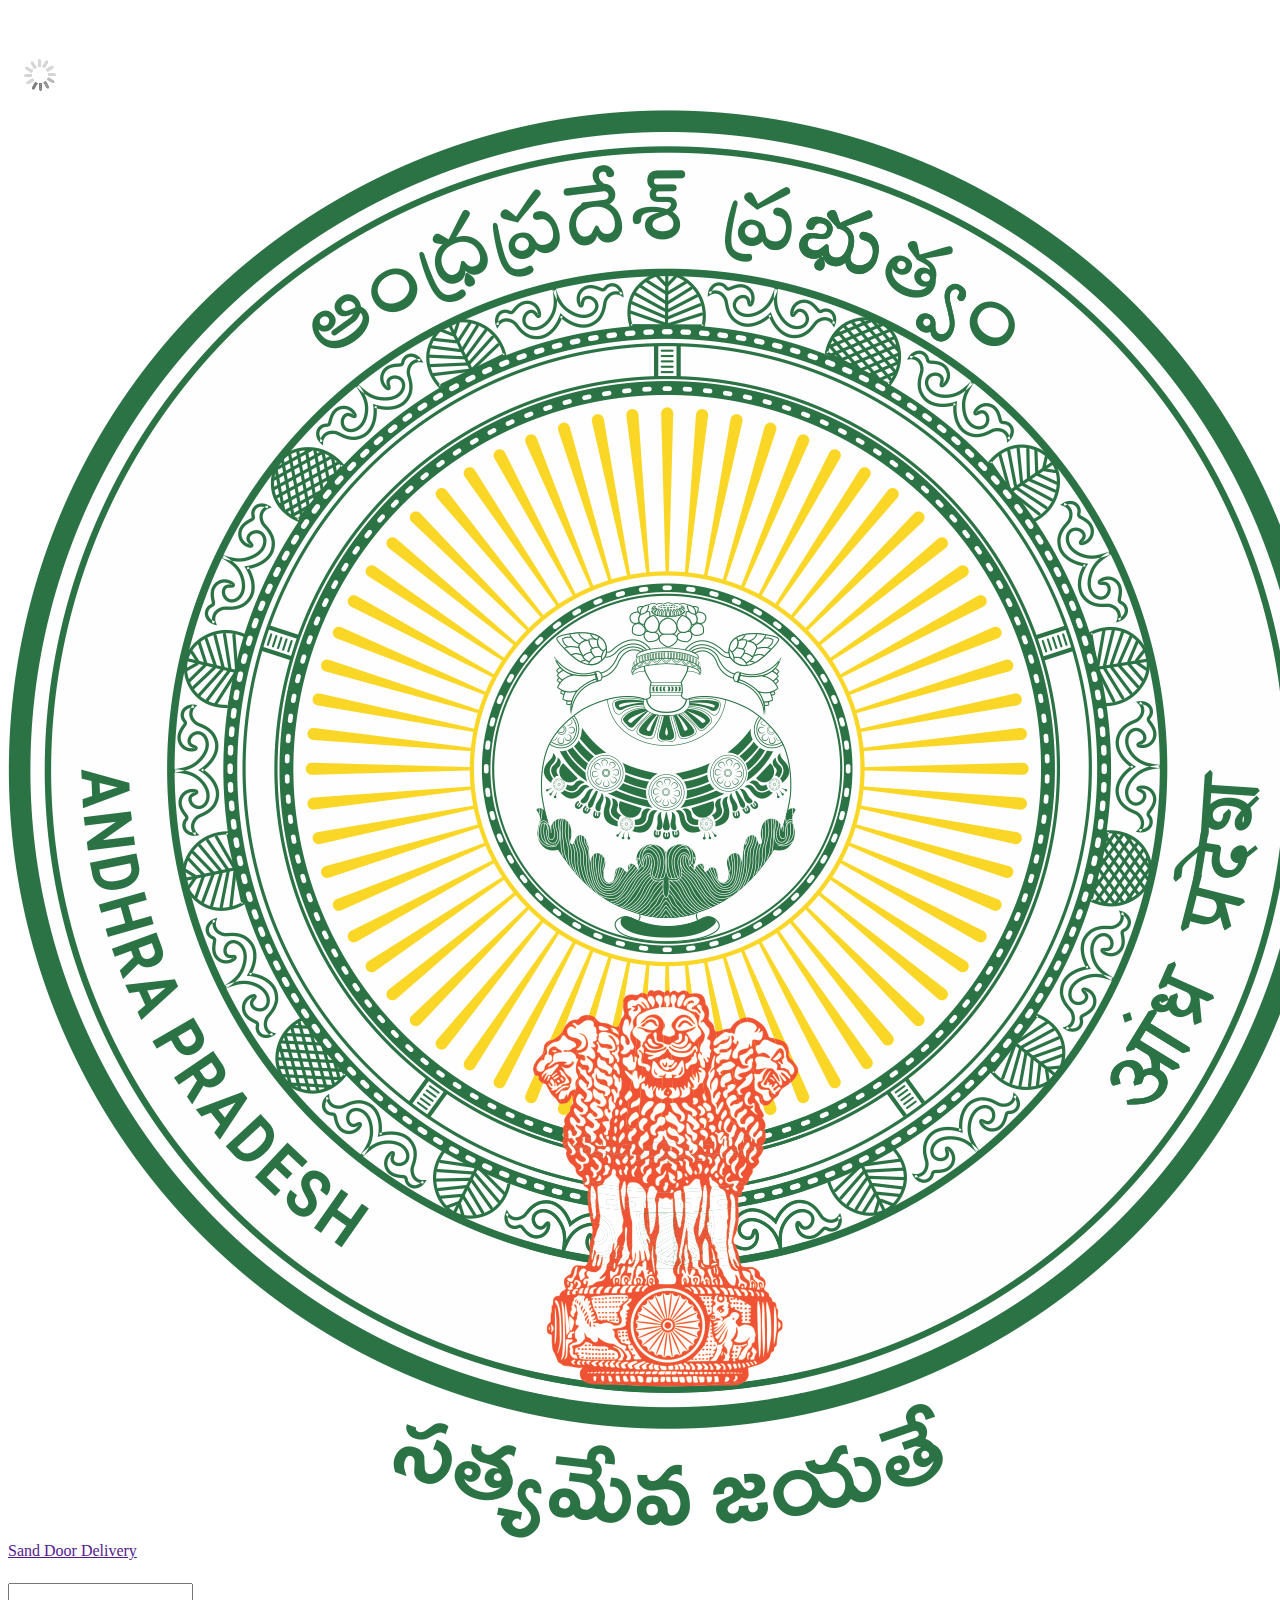
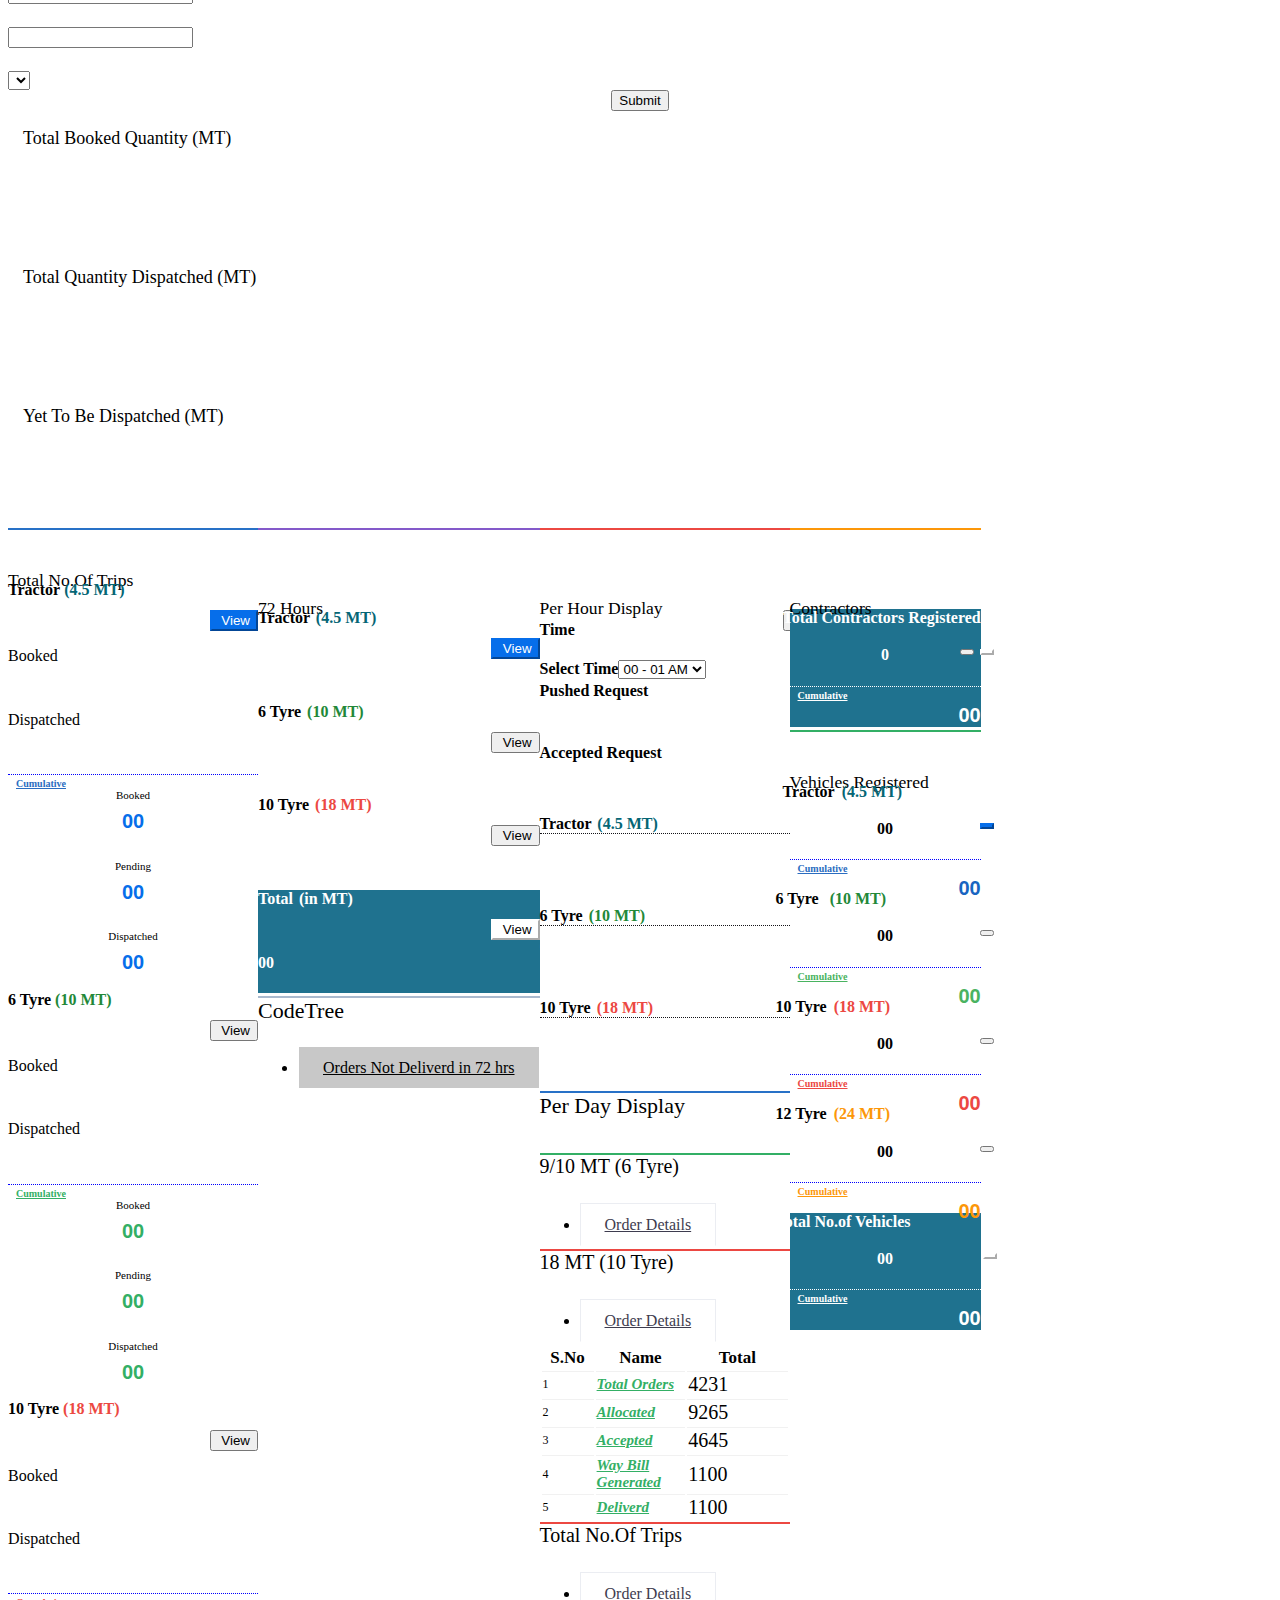
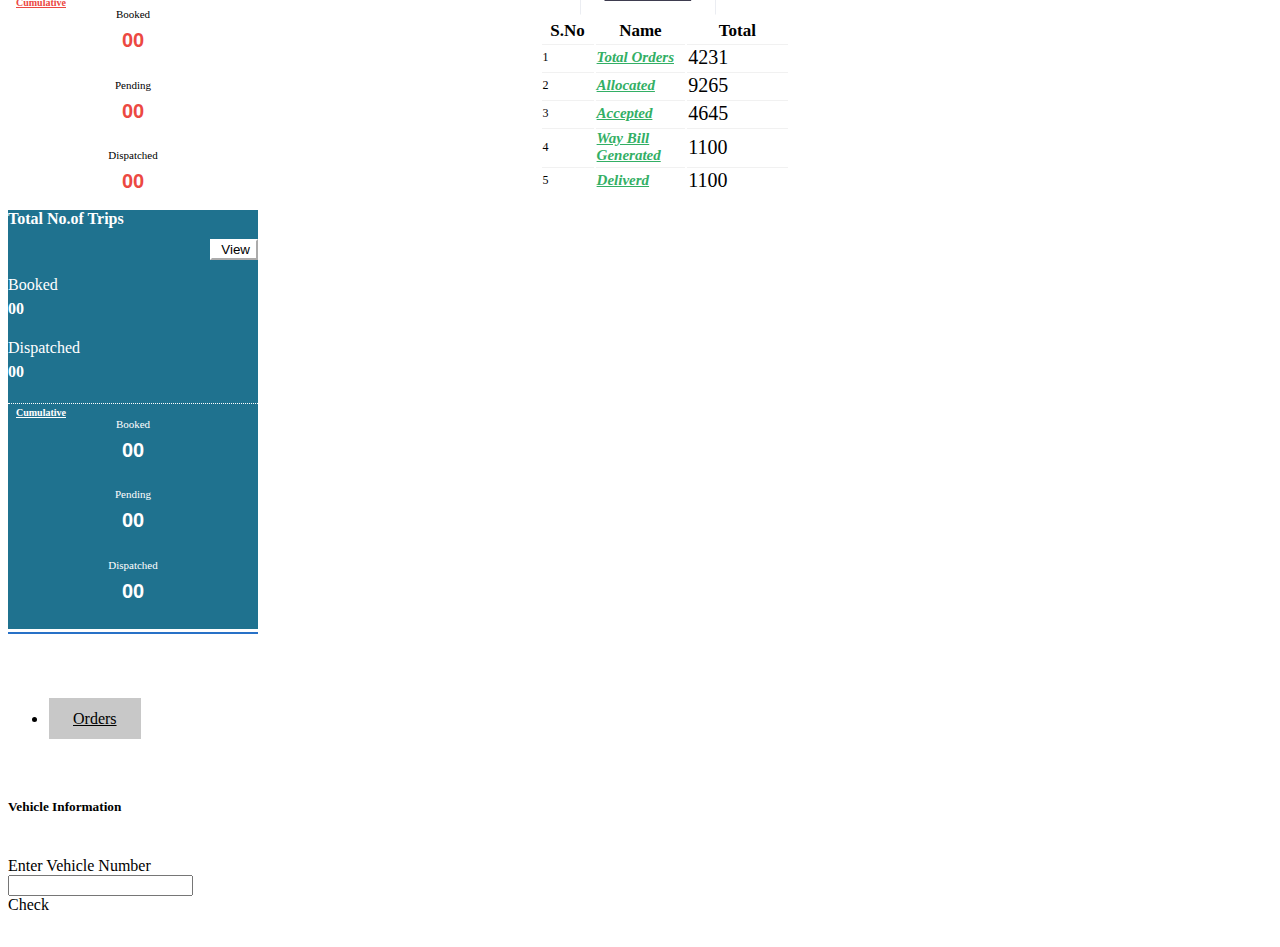
==== commit fd2d4658: "all has done" ====
--- a/SR/index.html
+++ b/SR/index.html
@@ -26,6 +26,23 @@
 	<link href="vendors/mdi/css/materialdesignicons.min.css" rel="stylesheet" />
 
 	<style>
+
+		.tooltip .tooltiptext {
+			visibility: hidden;
+			width: 500px;
+			background-color: #2C3E50;
+			color: #fff;
+			text-align: center;
+			border-radius: 66px;
+			padding: 5px 0 12px 12px;
+			position: absolute;
+			z-index: 1;
+		}
+		.tooltip:hover .tooltiptext {
+			visibility: visible;
+		}
+
+
 		.scroll-lobi {
 			max-height: 100vh;
 			overflow-y: scroll;
@@ -662,10 +679,10 @@
 								</div>
 								<div class="col-md-4 col-12 ">
 									<div class="form-group row">
-										<div class="col-md-4 col-3">
+										<div class="col-lg-5 col-md-4 col-3">
 											<label for="sel1" style="color:white;padding-top:10px;">Select District:</label>
 										</div>
-										<div class="col-md-8 col-9" style="padding-left:0px;">
+										<div class="col-lg-7 col-md-8 col-9" style="padding-left:0px;">
 											<select class="form-control" id="Loadistricts"></select>
 										</div>
 									</div>
@@ -673,7 +690,7 @@
 								<div class="col-md-1 col-12" id="refreshb" style="padding-left:0px;text-align: center;">
 									<button class="btn btn-success" type="button" id="submit">Submit</button>
 								</div>
-								<div class="col-md-1 col-12"> <i class="fa fa-power-off" title="Logout" style="font-size: 22px;color: white;margin-top: 7px;" id="logout"></i></div>
+								<div class="col-md-1 col-12" style="text-align:right;"> <i class="fa fa-power-off" title="Logout" style="font-size: 22px;color: white;margin-top: 7px;" id="logout"></i></div>
 							</div>
 						</form>
 					</div>
@@ -779,15 +796,15 @@
 																				<!--tractores-->
 																				<div class="row">
 																					<div class="col-md-12 cumulative-adj">Cumulative</div>
-																					<div class="col-md-4 col-4" style="text-align:center">
+																					<div class="col-md-4 col-12" style="text-align:center">
 																						<p class="" style="font-size:11px;margin-top:0px;">Booked</p>
 																						<h4 id="Tnt_Tractor_Booked_Cum" class="cumulative-num-align  " style="color:#066eea">00</h4>
 																					</div>
-																					<div class="col-md-4 col-4" style="text-align:center">
+																					<div class="col-md-4 col-12" style="text-align:center">
 																						<p class="" style="font-size:11px;margin-top:0px;">Pending</p>
 																						<h4 id="Tnt_Tractor_Pending_Cum" class="cumulative-num-align  " style="color:#066eea">00</h4>
 																					</div>
-																					<div class="col-md-4 col-4" style="text-align:center">
+																					<div class="col-md-4 col-12" style="text-align:center">
 																						<p style="font-size:11px;margin-top:0px;">Dispatched</p>
 																						<h4 id="Tnt_Tractor_Dispathed_Cum" class="cumulative-num-align" style="color:#066eea">00</h4>
 
@@ -832,15 +849,15 @@
 																				<!-- Row end -->
 																				<div class="row">
 																					<div class="col-md-12 cumulative-adj" style="color:#33af65;">Cumulative</div>
-																					<div class="col-md-4 col-4" style="text-align:center">
+																					<div class="col-md-4 col-12" style="text-align:center">
 																						<p class="" style="font-size:11px;margin-top:0px;">Booked</p>
 																						<h4 id="Tnt_6Tyre_Booked_Cum" class="cumulative-num-align  " style="color:#33af65;">00</h4>
 																					</div>
-																					<div class="col-md-4 col-4" style="text-align:center">
+																					<div class="col-md-4 col-12" style="text-align:center">
 																						<p class="" style="font-size:11px;margin-top:0px;">Pending</p>
 																						<h4 id="Tnt_6Tyre_Pending_Cum" class="cumulative-num-align  " style="color:#33af65;">00</h4>
 																					</div>
-																					<div class="col-md-4 col-4" style="text-align:center">
+																					<div class="col-md-4 col-12" style="text-align:center">
 																						<p style="font-size:11px;margin-top:0px;">Dispatched</p>
 																						<h4 id="Tnt_6Tyre_Dispathed_Cum" class="cumulative-num-align" style="color:#33af65;">00</h4>
 
@@ -885,15 +902,15 @@
 																				<!--10-jan-2020-->
 																				<div class="row">
 																					<div class="col-md-12 cumulative-adj" style="color:#ec4842">Cumulative</div>
-																					<div class="col-md-4 col-4" style="text-align:center;">
+																					<div class="col-md-4 col-12" style="text-align:center;">
 																						<p class="" style="font-size:11px;margin-top:0px;">Booked</p>
 																						<h4 id="Tnt_10Tyre_Booked_Cum" class="cumulative-num-align  " style="color:#ec4842">00</h4>
 																					</div>
-																					<div class="col-md-4 col-4" style="text-align:center">
+																					<div class="col-md-4 col-12" style="text-align:center">
 																						<p class="" style="font-size:11px;margin-top:0px;">Pending</p>
 																						<h4 id="Tnt_10Tyre_Pending_Cum" class="cumulative-num-align  " style="color:#ec4842">00</h4>
 																					</div>
-																					<div class="col-md-4 col-4" style="text-align:center">
+																					<div class="col-md-4 col-12" style="text-align:center">
 																						<p style="font-size:11px;margin-top:0px;">Dispatched</p>
 																						<h4 id="Tnt_10Tyre_Dispathed_Cum" class="cumulative-num-align" style="color:#ec4842">00</h4>
 
@@ -943,15 +960,15 @@
 																				<!--10-jan-2020-->
 																				<div class="row">
 																					<div class="col-md-12 cumulative-adj" style="color:white;">Cumulative</div>
-																					<div class="col-md-4 col-4" style="text-align:center">
+																					<div class="col-md-4 col-12" style="text-align:center">
 																						<p class="" style="font-size:11px;margin-top:0px;color:white">Booked</p>
 																						<h4 id="Tnt_Booked_Cum" class="cumulative-num-align  " style="color:white">00</h4>
 																					</div>
-																					<div class="col-md-4 col-4" style="text-align:center">
+																					<div class="col-md-4 col-12" style="text-align:center">
 																						<p class="" style="font-size:11px;margin-top:0px;color:white">Pending</p>
 																						<h4 id="Tnt_Pending_Cum" class="cumulative-num-align  " style="color:white">00</h4>
 																					</div>
-																					<div class="col-md-4 col-4" style="text-align:center">
+																					<div class="col-md-4 col-12" style="text-align:center">
 																						<p style="font-size:11px;margin-top:0px;color:white">Dispatched</p>
 																						<h4 id="Tnt_Dispathed_Cum" class="cumulative-num-align" style="color:white">00</h4>
 
@@ -1195,7 +1212,7 @@
 																				<div class="col-md-12 tab-pane fade show in active" id="notDeliverin72h_Cluster" role="tabpanel" >
 
 																					<div class="table-responsive scroll-lobi">
-																						<div id="table_72_hours_cluster"></div>
+																						<div class="col-md-6" id="table_72_hours_cluster"></div>
 																					</div>
 
 																				</div>
@@ -1412,7 +1429,7 @@
 																	<div class="icon-bg bg-primary dropdown-head"><label id="Vtyre">Per Day Display</label></div>
 																</div>
 
-																<div id="lobipanel-custom-control" class="scroll-lobi">
+																<div id="lobipanel-custom-control" class="scroll-lobi" style="margin-bottom:15px;">
 																	<div class="panel-heading">
 																		<!--<i class="far fa-times-circle" style="font-size: 19px;
 																	float: right;
@@ -1797,7 +1814,7 @@
 
 																					</div>
 																					<div class="col-md-12" id="headingten" style="margin-top: -10px;margin-left: 0px;text-align: right">
-																						<button class="btn btn-success" style="margin-top: -26px; text-align: right; padding: 1px 5px; margin-right: 2px;" id="btn_vehshow_pop_up" aria-controls="collapseten" onclick="return openModal()"> <i class="fas fa-truck"></i> </button>
+																						<button class="btn btn-success" style="margin-top: -26px; text-align: right; padding: 1px 5px; margin-right: 2px;" id="btn_vehshow_pop_up" data-toggle="modal" data-target="#mymodal" > <i class="fas fa-truck"></i> </button>
 																						<button class="btn btn-white" style="margin-top: -26px; text-align: right; padding: 1px 5px; margin-right: -13px;" id="btn_contractorshow" aria-controls="collapseten" onclick="load_contractor_panel();"> <i class="fas fa-eye"></i> </button>
 
 																					</div>
@@ -1995,7 +2012,7 @@
 																	</div>	
 
 																</div>
-																<div id="lobipanel_custom_control_contaractor">
+																<div id="lobipanel_custom_control_contaractor" style="margin-top:30px;">
 																	<div class="panel-heading">
 
 																	</div>
@@ -2058,7 +2075,7 @@
 																<div class="card-header" style="border-top: 2px solid #33af65;">
 																	<div class="icon-bg bg-success dropdown-head" id="veh_headcolor"><label id="Vtyre">Vehicle Registered</label> <i class="far fa-times-circle" style="color:white;position: absolute; z-index: 9999; font-size: 17px; top: 1px; right: 6px;" id="icloseVehicle"></i></div>
 																</div>
-																<div id="lobipanel_custom_control_Vehicle" class="scroll-lobi">
+																<div id="lobipanel_custom_control_Vehicle" class="scroll-lobi" style="margin-top:30px;">
 																	<div class="panel-heading">
 
 																	</div>
@@ -2106,7 +2123,7 @@
 			</div>
 		</div>
     <!-- Modal -->
-    <div class="modal fade" id="exampleModal" tabindex="-1" role="dialog" aria-labelledby="exampleModalLabel" aria-hidden="true" data-keyboard="false" data-backdrop="static">
+    <div class="modal fade" id="mymodal" tabindex="-1" role="dialog" aria-labelledby="exampleModalLabel" aria-hidden="true" data-keyboard="false" data-backdrop="static">
         <div class="modal-dialog modal-xl" role="document">
 			<div class="modal-content">
 				<div class="modal-header">
@@ -2145,7 +2162,7 @@
 		<script src="../js/bootstrap.bundle.min.js"></script>
 		<script src="../js/ajaxrequest.js"></script>
 
-		<script src="../index1234.js?id=2"></script>
+		<script src="../index1234.js?id=8"></script>
 
 		<script src="../tabsof.js"></script>
 		<link href="../js/datatable.css" rel="stylesheet" />
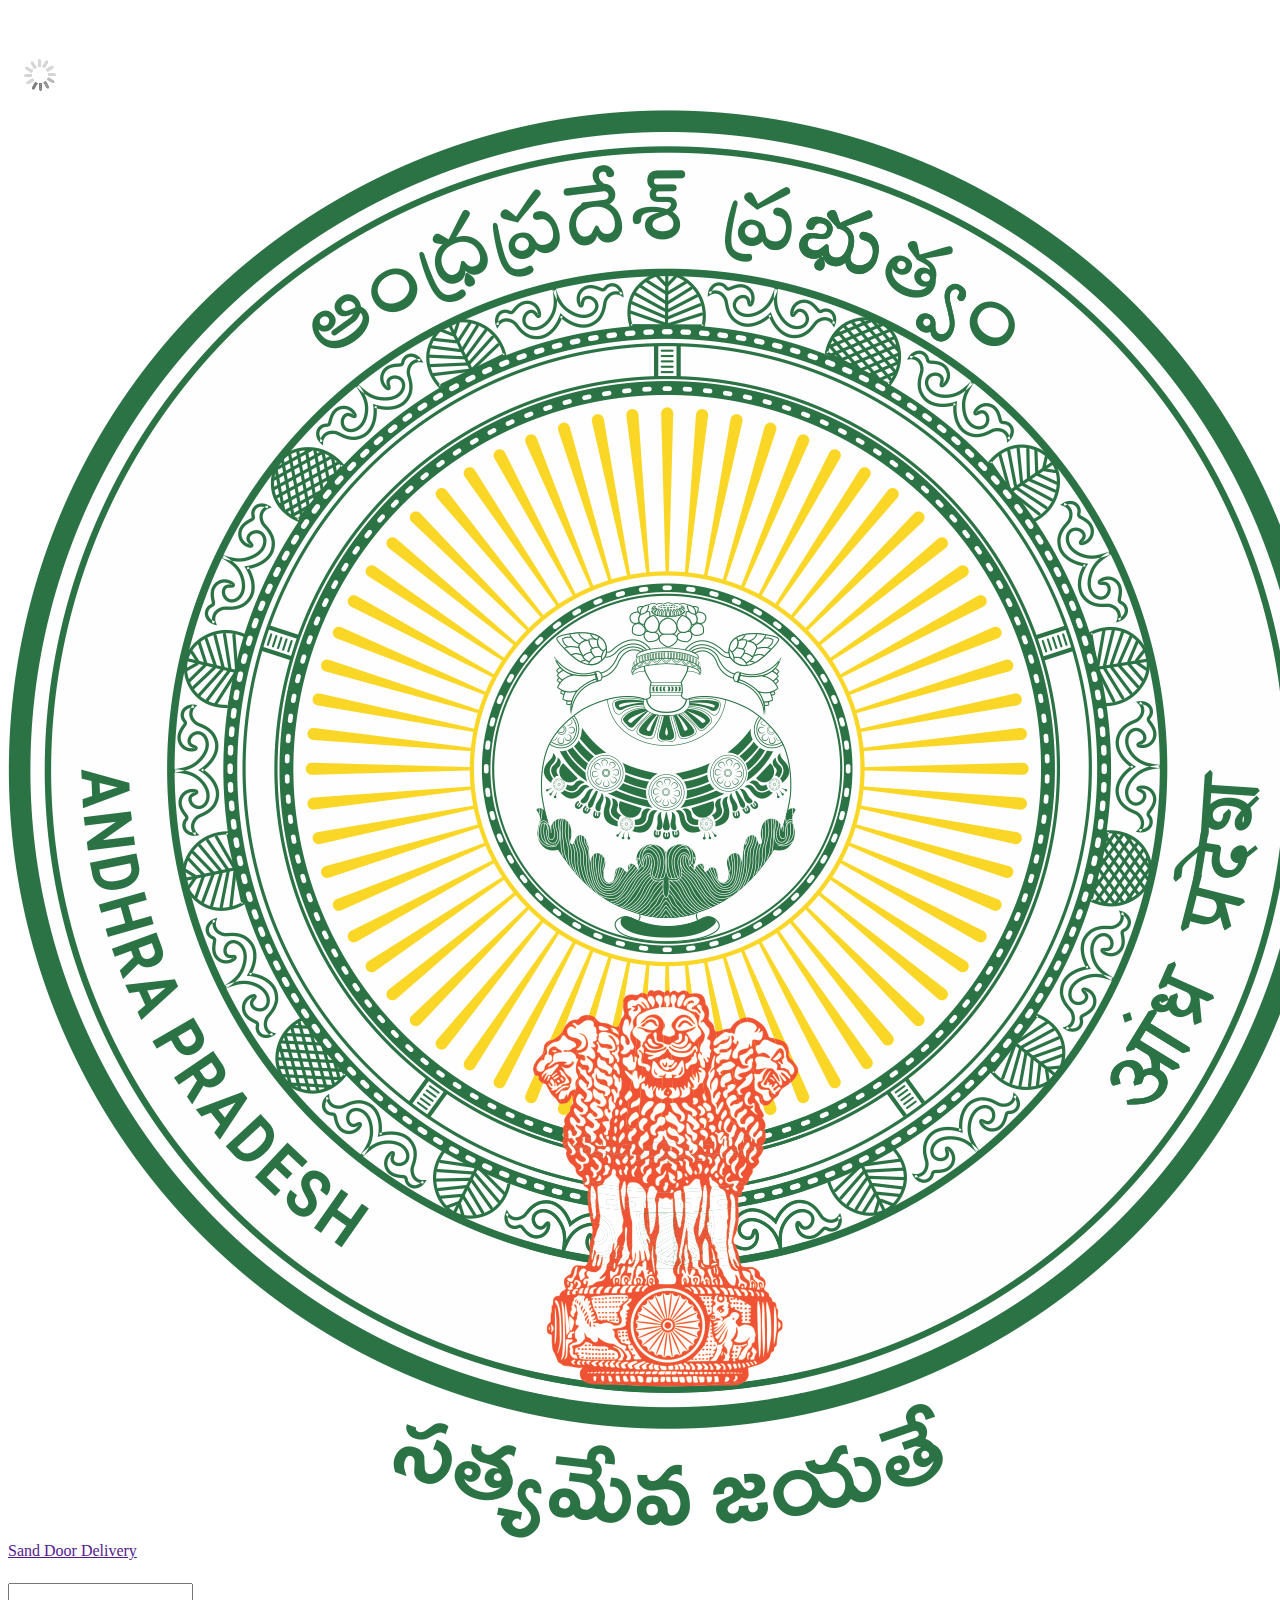
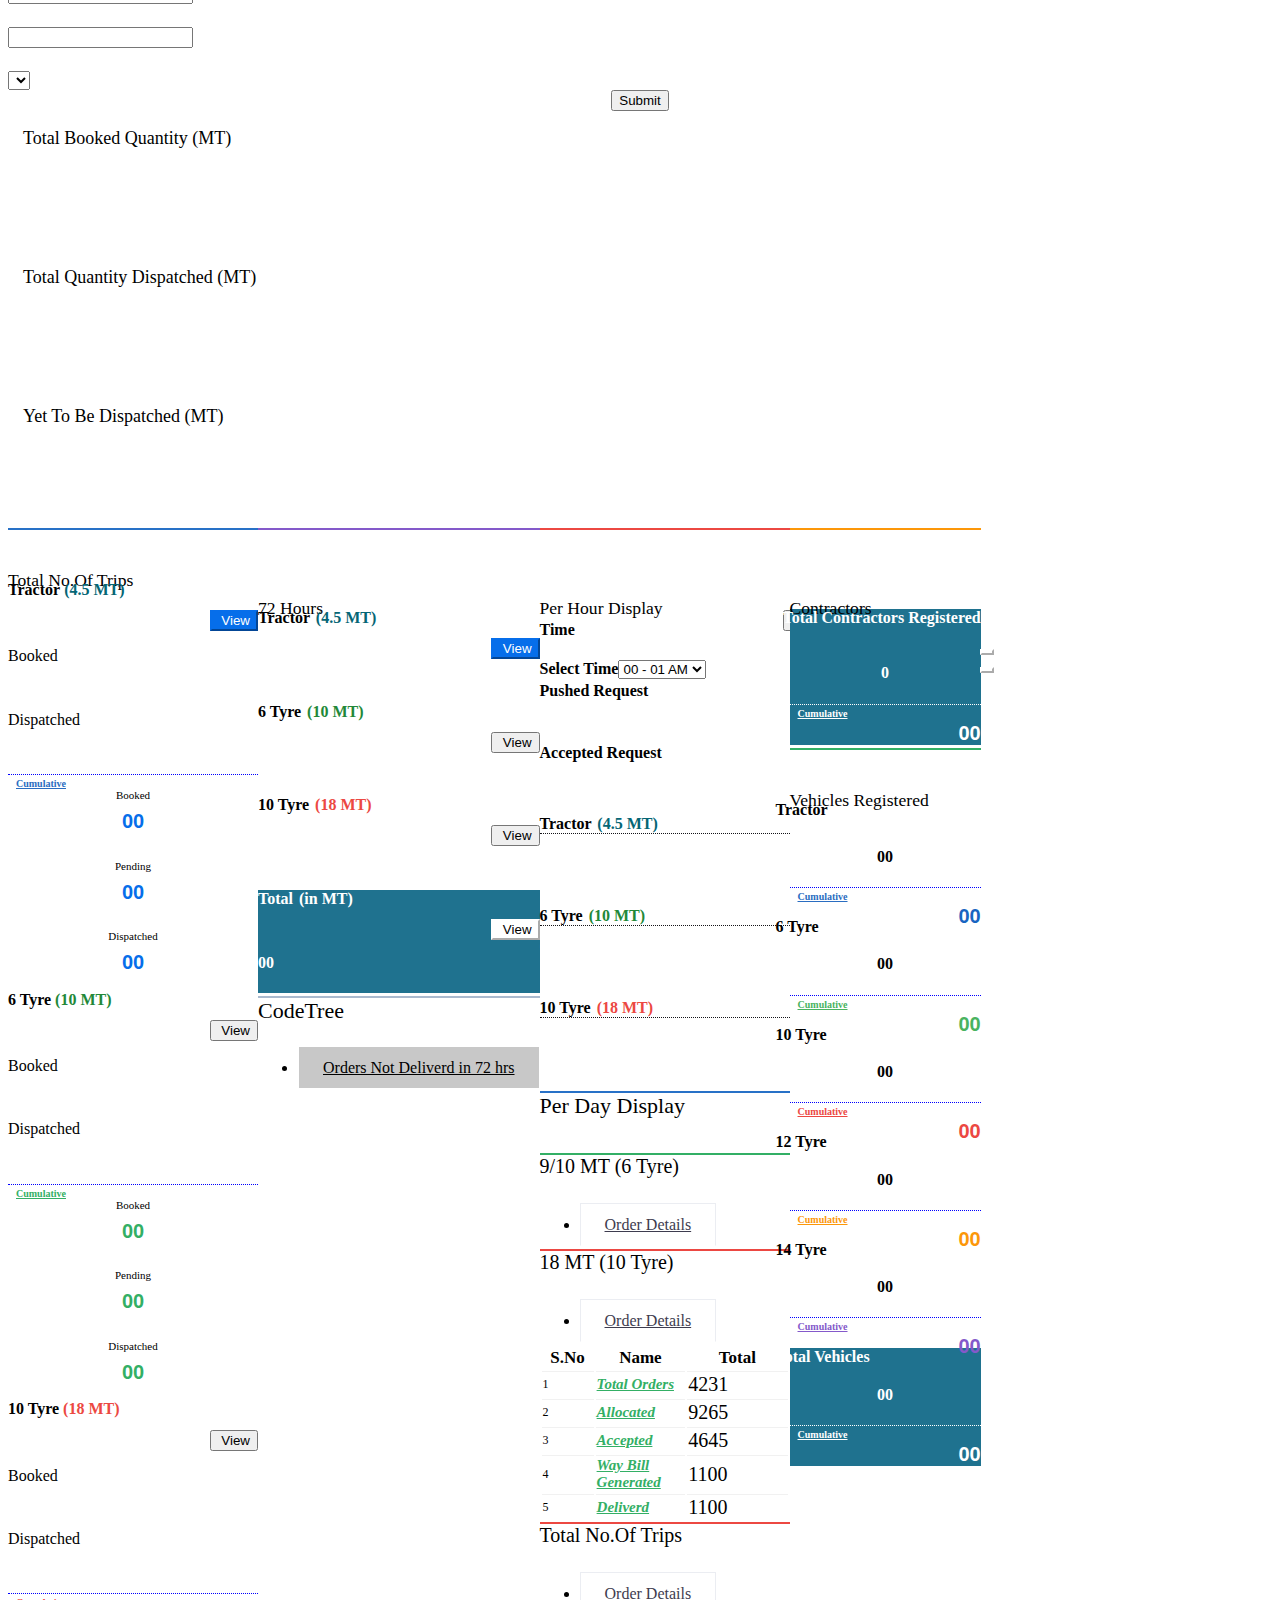
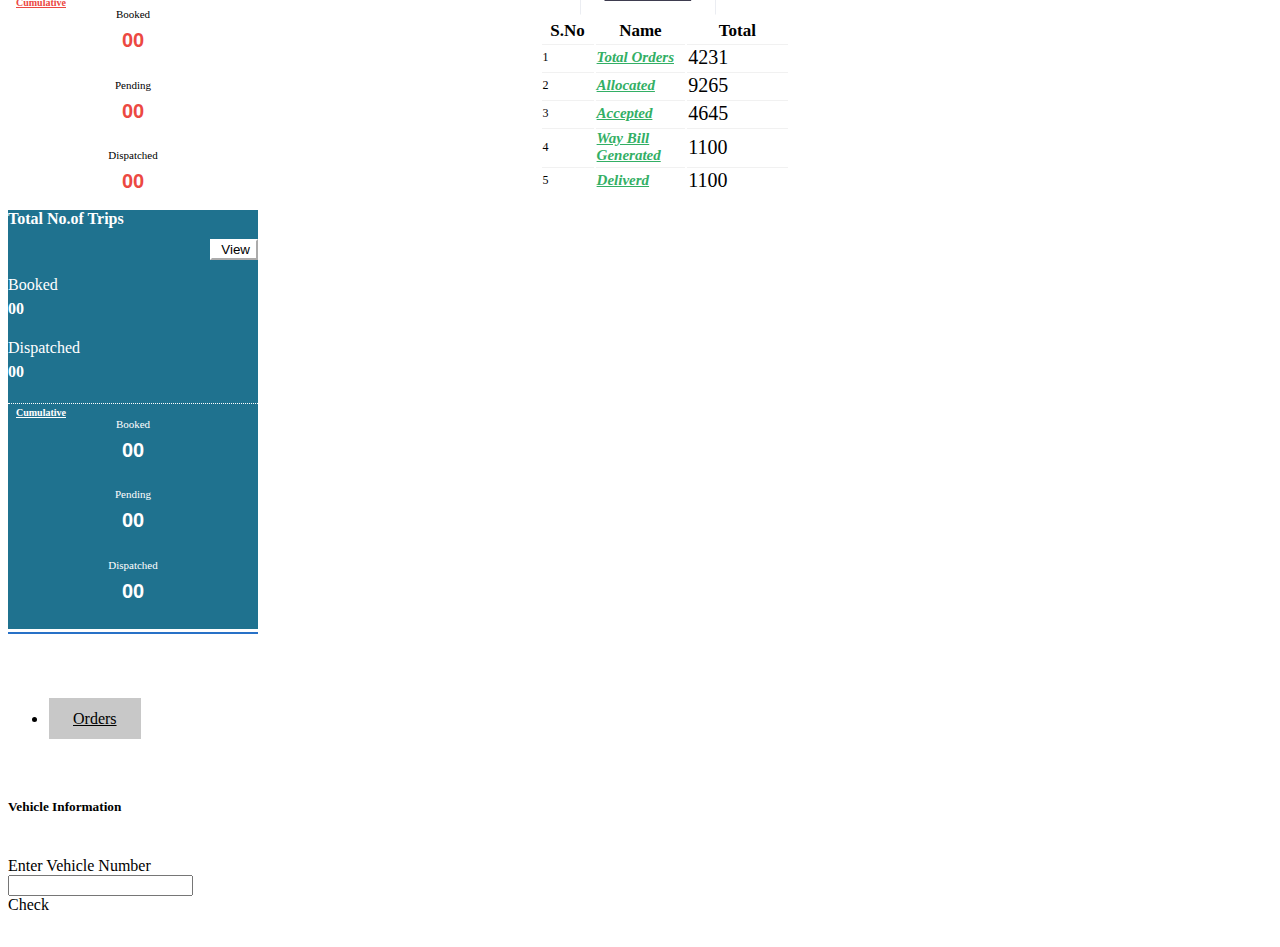
==== commit 09774efd: "Complete Project has done" ====
--- a/SR/index.html
+++ b/SR/index.html
@@ -636,1495 +636,1516 @@
 
 </head>
 <body>
-	
+
 	<div id="loading-wrapper">
-
-
-
-
 		<h3><span style="color:#fff"> Data Loading </span><span style="color:#fff;font-size:12px">   &nbsp;&nbsp;&nbsp;<span style="color:#fff">...</span> </span></h3> &nbsp;&nbsp;&nbsp; <img src="img/source.gif" style="margin-bottom: 15px;" />
 	</div>
-		<!-- Loading ends -->
-		<!-- Header start -->
-		<header class="header">
-			<div class="container-fluid">
-				<!-- Row start -->
-				<div class="row gutters">
-					<div class="col-xl-3 col-lg-3 col-md-6 col-sm-6 col-12">
-						<a href="" class="logo"><img src="img/ap-logo.png"> Sand Door Delivery</a>
-					</div>
-					<div class="col-xl-9 col-lg-9 col-md-6 col-sm-6 col-12">
-						<form>
-							<div class="row" style="padding-top:5px;">
-								<div class="col-md-3 col-12">
-									<div class="form-group row">
-										<div class="col-md-4 col-3">
-											<label for="sel1" style="color:white;padding-top:10px;">From :</label>
-										</div>
-										<div class="col-md-8 col-9" style="padding-left:0px;margin-bottom:5px;">
-											<input type="text" id="from_datepicker" readonly class="form-control" oncopy="return false" onpaste="return false" oncut="return false" maxlength="10" autocomplete="off" aria-describedby="basic-addon1">
-										</div>
+	<!-- Loading ends -->
+	<!-- Header start -->
+	<header class="header">
+		<div class="container-fluid">
+			<!-- Row start -->
+			<div class="row gutters">
+				<div class="col-xl-3 col-lg-3 col-md-6 col-sm-6 col-12">
+					<a href="" class="logo"><img src="img/ap-logo.png"> Sand Door Delivery</a>
+				</div>
+				<div class="col-xl-9 col-lg-9 col-md-6 col-sm-6 col-12">
+					<form>
+						<div class="row" style="padding-top:5px;">
+							<div class="col-md-3 col-12">
+								<div class="form-group row">
+									<div class="col-md-4 col-3">
+										<label for="sel1" style="color:white;padding-top:10px;">From :</label>
+									</div>
+									<div class="col-md-8 col-9" style="padding-left:0px;margin-bottom:5px;">
+										<input type="text" id="from_datepicker" readonly class="form-control" oncopy="return false" onpaste="return false" oncut="return false" maxlength="10" autocomplete="off" aria-describedby="basic-addon1">
 									</div>
 								</div>
-								<div class="col-md-3 col-12">
-									<div class="form-group row">
-										<div class="col-md-4 col-3" style="text-align: left;">
-											<label for="sel1" style="color:white;padding-top:10px;">To :</label>
-										</div>
-										<div class="col-md-8 col-9" style="padding-left:0px;margin-bottom:5px;">
-
-											<input type="text" id="to_datepicker" readonly class="form-control" oncopy="return false" onpaste="return false" oncut="return false" maxlength="10" autocomplete="off" aria-describedby="basic-addon1">
-										</div>
+							</div>
+							<div class="col-md-3 col-12">
+								<div class="form-group row">
+									<div class="col-md-4 col-3" style="text-align: left;">
+										<label for="sel1" style="color:white;padding-top:10px;">To :</label>
+									</div>
+									<div class="col-md-8 col-9" style="padding-left:0px;margin-bottom:5px;">
+
+										<input type="text" id="to_datepicker" readonly class="form-control" oncopy="return false" onpaste="return false" oncut="return false" maxlength="10" autocomplete="off" aria-describedby="basic-addon1">
 									</div>
 								</div>
-								<div class="col-md-4 col-12 ">
-									<div class="form-group row">
-										<div class="col-lg-5 col-md-4 col-3">
-											<label for="sel1" style="color:white;padding-top:10px;">Select District:</label>
-										</div>
-										<div class="col-lg-7 col-md-8 col-9" style="padding-left:0px;">
-											<select class="form-control" id="Loadistricts"></select>
-										</div>
+							</div>
+							<div class="col-md-4 col-12 ">
+								<div class="form-group row">
+									<div class="col-lg-5 col-md-4 col-3">
+										<label for="sel1" style="color:white;padding-top:10px;">Select District:</label>
+									</div>
+									<div class="col-lg-7 col-md-8 col-9" style="padding-left:0px;">
+										<select class="form-control" id="Loadistricts"></select>
 									</div>
 								</div>
-								<div class="col-md-1 col-12" id="refreshb" style="padding-left:0px;text-align: center;">
-									<button class="btn btn-success" type="button" id="submit">Submit</button>
-								</div>
-								<div class="col-md-1 col-12" style="text-align:right;"> <i class="fa fa-power-off" title="Logout" style="font-size: 22px;color: white;margin-top: 7px;" id="logout"></i></div>
 							</div>
-						</form>
-					</div>
+							<div class="col-md-1 col-12" id="refreshb" style="padding-left:0px;text-align: center;">
+								<button class="btn btn-success" type="button" id="submit">Submit</button>
+							</div>
+							<div class="col-md-1 col-12" style="text-align:right;"> <i class="fa fa-power-off" title="Logout" style="font-size: 22px;color: white;margin-top: 7px;" id="logout"></i></div>
+						</div>
+					</form>
 				</div>
-				<!-- Row end -->
 			</div>
-		</header>
-		<!-- Header end -->
-		<div class="container-fluid">
-			<div class="main-container">
-
-				<!-- Content wrapper start -->
-				<div class="content-wrapper">
-                  
-					<!-- Row start -->
-					<div class="row gutters">
-						<div class="col-xl-4 col-lg-4 col-md-4 col-sm-4 col-12" style="margin-bottom:5px;">
-							<div class="main-tiles primary">
-								<p>Total Booked Quantity (MT)</p>
-								<h2 id="todaysandquantity" class="number text-center" style="color:white;margin-bottom:22px;">0</h2>
-								<div style="text-align:center;position: absolute;top: 86px;right: 22px;">
-									<p style="margin-bottom:10px;color:#ffffff;font-size: 14px;">Cumulative</p>
-									<h6 id="totalsandquantitycum" style="font-family: 'LED Dot', Courier, monospace;font-size:20px;color:#ffffff;">0</h6>
-								</div>
-							</div>
-						</div>
-						<div class="col-xl-4 col-lg-4 col-md-4 col-sm-4 col-12" style="margin-bottom:5px;">
-							<div class="main-tiles blue">
-								<p>Total Quantity Dispatched (MT)</p>
-								<h2 id="todayquantitydispatched" class="number text-center" style="color:white;margin-bottom:22px;">0</h2>
-								<div style="text-align: center;position: absolute;top: 86px;right: 22px;">
-									<p style="margin-bottom:10px;color:#ffffff;font-size: 14px;">Cumulative</p>
-									<h6 id="totalquantitydispatched_cum" style="font-family: 'LED Dot', Courier, monospace;font-size:20px;color:#ffffff;">0</h6>
-								</div>
-							</div>
-						</div>
-						<div class="col-xl-4 col-lg-4 col-md-4 col-sm-4 col-12" style="margin-bottom:5px;">
-							<div class="main-tiles red">
-								<p>Yet To Be Dispatched (MT)</p>
-								<h2 id="tobdispatch" class="number text-center" style="color:white;margin-bottom:22px;">0</h2>
-								<div style="text-align: center;position: absolute;top: 86px;right: 22px;">
-									<p style="margin-bottom:10px;color:#ffffff;font-size: 14px;">Cumulative</p>
-									<h6 id="tobdispatchcum" style="font-family: 'LED Dot', Courier, monospace;font-size:20px;color:#ffffff;">0</h6>
-								</div>
-							</div>
-						</div>
-					</div>
-					<!-- Row end -->
-					<div class="row">
-
-						<!--<ahammed>raja</ahammed>-->
-						<div class="col-xl-12 col-lg-12 col-md-12 col-sm-12 col-xs-12">
-							<div class="custom-tabs-container">
-								<div class="tab-content px-0 py-2" id="myTabContent3">
-									<div class="tab-pane fade show active" id="category1" role="tabpanel" aria-labelledby="category-tab1">
-
-										<div class=" row gutters department departlist" style="display: flex !important;">
-											<!--ahammed work for new desgin start-->
-
-
-											<div id="accordion" class="col-md-12 myaccordion">
-
-												<div class="mx-auto col-xl-12 col-lg-12 col-md-12 col-sm-12 col-xs-12" style="padding-right:0px;padding-left:0px;">
-
-													<div class="card">
-														<div class="card-header" style="border-top: 2px solid #2871c7;">
-															<div class="icon-bg bg-primary"><img src="img/department-icons/lorry.png"></div>
-															<div class="card-title"> Total No.Of Trips</div>
-														</div>
-														<div class="card-body">
-
-															<div class="col-md-12">
-																<div class="row ">
-																	<div class="col-md-3 mb-3">
-																		<div class="card sub border-info">
-																			<div class="card-body">
-																				<div class="row">
-																					<div class="col-md-12 text-center" style="border-bottom: 1px dotted blue;">
-																						<div class="row">
-																							<div class="col-md-6 col-12">
-																								<h4>
-																									Tractor&nbsp;<span style="color: #056675;">(4.5 MT)</span>
-																								</h4>
-																							</div>
-																							<div class="col-md-6 col-12 view-adj" id="headingOne">
-																								<button class="btn btn-info" id="b1t" type="button" onclick="TntViews(4.5)"><i class="fas fa-eye"></i>&nbsp;View</button>
-																							</div>
-																							<div class="col-md-6">
-																								<p>Booked</p>
-																								<h4 id="Tnt_Tractor_Booked" style="color:white;" class="number text-center text-info count">00</h4>
-																							</div>
-																							<div class="col-md-6">
-																								<p>Dispatched</p>
-																								<h4 id="Tnt_Tractor_Dispathed" style="color:white;" class="number text-center text-info count">00</h4>
-
-
-																							</div>
-																						</div>
-
-																					</div>
-																				</div>
-																				<!-- 10-jan-2020 -->
-																				<!--tractores-->
-																				<div class="row">
-																					<div class="col-md-12 cumulative-adj">Cumulative</div>
-																					<div class="col-md-4 col-12" style="text-align:center">
-																						<p class="" style="font-size:11px;margin-top:0px;">Booked</p>
-																						<h4 id="Tnt_Tractor_Booked_Cum" class="cumulative-num-align  " style="color:#066eea">00</h4>
-																					</div>
-																					<div class="col-md-4 col-12" style="text-align:center">
-																						<p class="" style="font-size:11px;margin-top:0px;">Pending</p>
-																						<h4 id="Tnt_Tractor_Pending_Cum" class="cumulative-num-align  " style="color:#066eea">00</h4>
-																					</div>
-																					<div class="col-md-4 col-12" style="text-align:center">
-																						<p style="font-size:11px;margin-top:0px;">Dispatched</p>
-																						<h4 id="Tnt_Tractor_Dispathed_Cum" class="cumulative-num-align" style="color:#066eea">00</h4>
-
-																					</div>
-
-
-
-																				</div>
-																			</div>
-																		</div>
-																	</div>
-																	<!--< 1st panel 6 tyre>-->
-																	<div class="col-md-3 mb-3">
-																		<div class="card sub border-success">
-																			<div class="card-body">
-																				<div class="row">
-																					<div class="col-md-12 text-center" style="border-bottom: 1px dotted blue;">
-																						<div class="row">
-																							<div class="col-md-6 col-12">
-																								<h4>
-																									6 Tyre&nbsp;<span style="color: #228838;">(10 MT)</span>
-																								</h4>
-																							</div>
-																							<div class="col-md-6 col-12 view-adj" id="headingTwo">
-																								<button class="btn btn-success" id="b2t" aria-expanded="false" aria-controls="collapseTwo" onclick="TntViews(10)"><i class="fas fa-eye"></i>&nbsp;View</button>
-																							</div>
-																							<div class="col-md-6">
-																								<p>Booked</p>
-																								<h4 id="Tnt_6Tyre_Booked" style="color:white;" class="number text-center text-success count">00</h4>
-																							</div>
-																							<div class="col-md-6">
-																								<p>Dispatched</p>
-																								<h4 id="Tnt_6Tyre_Dispathed" style="color:white;" class="number text-center text-info count">00</h4>
-
-																							</div>
-																						</div>
-
-
-																					</div>
-																				</div>
-
-																				<!-- Row end -->
-																				<div class="row">
-																					<div class="col-md-12 cumulative-adj" style="color:#33af65;">Cumulative</div>
-																					<div class="col-md-4 col-12" style="text-align:center">
-																						<p class="" style="font-size:11px;margin-top:0px;">Booked</p>
-																						<h4 id="Tnt_6Tyre_Booked_Cum" class="cumulative-num-align  " style="color:#33af65;">00</h4>
-																					</div>
-																					<div class="col-md-4 col-12" style="text-align:center">
-																						<p class="" style="font-size:11px;margin-top:0px;">Pending</p>
-																						<h4 id="Tnt_6Tyre_Pending_Cum" class="cumulative-num-align  " style="color:#33af65;">00</h4>
-																					</div>
-																					<div class="col-md-4 col-12" style="text-align:center">
-																						<p style="font-size:11px;margin-top:0px;">Dispatched</p>
-																						<h4 id="Tnt_6Tyre_Dispathed_Cum" class="cumulative-num-align" style="color:#33af65;">00</h4>
-
-																					</div>
-
-
-
-																				</div>
-																			</div>
-																		</div>
-																	</div>
-																	<!--< 1st panel 10 tyre>-->
-																	<div class="col-md-3 mb-3">
-																		<div class="card sub border-danger">
-																			<div class="card-body">
-																				<div class="row">
-																					<div class="col-md-12 text-center" style="border-bottom: 1px dotted blue;">
-																						<div class="row">
-																							<div class="col-md-6 col-12">
-																								<h4>
-																									10 Tyre&nbsp;<span style="color: #ec4842;">(18 MT)</span>
-																								</h4>
-																							</div>
-																							<div class="col-md-6 col-12 view-adj" id="headingThree">
-																								<button class="btn btn-danger" id="b3t" aria-expanded="false" aria-controls="collapseThree" onclick="TntViews(18)"><i class="fas fa-eye"></i>&nbsp;View</button>
-
-																							</div>
-																							<div class="col-md-6">
-																								<p>Booked</p>
-																								<h4 id="Tnt_10Tyre_Booked" style="color:white;" class="number text-center text-info count">00</h4>
-																							</div>
-																							<div class="col-md-6">
-																								<p>Dispatched</p>
-																								<h4 id="Tnt_10Tyre_Dispathed" style="color:white;" class="number text-center text-info count">00</h4>
-
-																							</div>
-																						</div>
-
-
-																					</div>
-																				</div>
-																				<!--10-jan-2020-->
-																				<div class="row">
-																					<div class="col-md-12 cumulative-adj" style="color:#ec4842">Cumulative</div>
-																					<div class="col-md-4 col-12" style="text-align:center;">
-																						<p class="" style="font-size:11px;margin-top:0px;">Booked</p>
-																						<h4 id="Tnt_10Tyre_Booked_Cum" class="cumulative-num-align  " style="color:#ec4842">00</h4>
-																					</div>
-																					<div class="col-md-4 col-12" style="text-align:center">
-																						<p class="" style="font-size:11px;margin-top:0px;">Pending</p>
-																						<h4 id="Tnt_10Tyre_Pending_Cum" class="cumulative-num-align  " style="color:#ec4842">00</h4>
-																					</div>
-																					<div class="col-md-4 col-12" style="text-align:center">
-																						<p style="font-size:11px;margin-top:0px;">Dispatched</p>
-																						<h4 id="Tnt_10Tyre_Dispathed_Cum" class="cumulative-num-align" style="color:#ec4842">00</h4>
-
-																					</div>
-
-
-
-																				</div>
-
-																			</div>
-																		</div>
-																	</div>
-																	<!--< 1st panel Total tyre>-->
-																	<div class="col-md-3 mb-3">
-																		<div class="card sub " style="background-color: #1f728f;border-bottom: 3px solid #ffffff; ">
-																			<div class="card-body">
-																				<div class="row">
-																					<div class="col-md-12 text-center" style="border-bottom: 1px dotted white;">
-																						<div class="row">
-																							<div class="col-md-6 col-12">
-																								<h4 style="color:white;">
-																									Total No.of Trips
-																								</h4>
-																							</div>
-																							<div class="col-md-6" id="headingfour" style="margin-top: -10px;margin-left: 0px;text-align: right">
-																								<button class="btn btn-white" id="b4t" aria-controls="collapsefour" onclick="TntViews(22)"><i class="fas fa-eye"></i>&nbsp;View</button>
-
-																							</div>
-																							<div class="col-md-6">
-																								<p style="color:white;">Booked</p>
-																								<h4 id="Tnt_Booked" class="number text-center text-success count " style="color:white !important;">00</h4>
-																							</div>
-																							<div class="col-md-6">
-																								<p style="color:white;">Dispatched</p>
-																								<h4 id="Tnt_Dispathed" style="color:white !important;" class="number text-center text-info count">00</h4>
-
-																							</div>
-																						</div>
-
-																					</div>
-
-
-
-
-
-																				</div>
-																				<!--10-jan-2020-->
-																				<div class="row">
-																					<div class="col-md-12 cumulative-adj" style="color:white;">Cumulative</div>
-																					<div class="col-md-4 col-12" style="text-align:center">
-																						<p class="" style="font-size:11px;margin-top:0px;color:white">Booked</p>
-																						<h4 id="Tnt_Booked_Cum" class="cumulative-num-align  " style="color:white">00</h4>
-																					</div>
-																					<div class="col-md-4 col-12" style="text-align:center">
-																						<p class="" style="font-size:11px;margin-top:0px;color:white">Pending</p>
-																						<h4 id="Tnt_Pending_Cum" class="cumulative-num-align  " style="color:white">00</h4>
-																					</div>
-																					<div class="col-md-4 col-12" style="text-align:center">
-																						<p style="font-size:11px;margin-top:0px;color:white">Dispatched</p>
-																						<h4 id="Tnt_Dispathed_Cum" class="cumulative-num-align" style="color:white">00</h4>
-
-																					</div>
-
-
-
-																				</div>
-																				<!--10-jan-2020-->
-																			</div>
-																		</div>
-																	</div>
-																</div>
-															</div>
-
-														</div>
-													</div>
-
-													<div id="collapseOne">
-
-
-														<div class="col-xl-12 col-lg-12 col-md-12 col-sm-12 col-xs-12">
-															<div class="card">
-																<div class="card-header" style="border-top: 2px solid #2871c7;">
-																	<div class="icon-bg bg-primary dropdown-head" id="headcolor"><label id="Vtyre"></label></div>
-																</div>
-
-																<div id="lobipanel-basic" class='panel panel-default lobipanel'>
-																	<div class="panel-heading">
-																		<i class="far fa-times-circle" id="icloseme" style="font-size: 19px;float: right;margin-top: 5px;"></i>
-																	</div>
-
-																	<div class='panel-body'>
-																		<div class='card-body'>
-																			<ul class="nav nav-tabs" role="tablist" id="mydatatabs">
-																				<li class="nav-item active" id="myNav9">
-																					<a class="nav-link" id="chinturmandal" data-toggle="tab" href="#chinturmandal-tab" role="tab" aria-controls="chinturmandal-tab"
-																					   aria-selected="false">Orders</a>
-																				</li>
-																			</ul>
-																			<div class='tab-content' id="mytabcontent">
-
-																				<div class="col-md-4 tab-pane fade show in active" id="chinturmandal-tab" role="tabpanel" aria-labelledby="chinturmandal">
-
-																					<div id="tbl_OrderDetails_counts_table" class="table-responsive"></div>
-
-																				</div>
-																			</div>
-																		</div>
-																	</div>
-																</div>
-															</div>
-														</div>
-
-													</div>
-
-												</div>
-											</div>
-											<!-- new desgin start rgyttyu-->
-											<div id="accordion_72" class="col-md-12 myaccordion">
-
-												<div class="mx-auto col-xl-12 col-lg-12 col-md-12 col-sm-12 col-xs-12" style="padding-right:0px;padding-left:0px;">
-													<div class="card">
-														<div class="card-header" style="border-top: 2px solid #8459ca;">
-															<div class="icon-bg bg-secondary"><img src="img/department-icons/time.png"></div>
-															<div class="card-title">
-																<div class="row">
-																	<div class="col-md-6">72 Hours</div>
-																	<div class="col-md-6">
-																		<div class="col-md-12 col-12 view-adj" id="new">
-																			<!--  <button class="btn btn-danger set-btn" data-toggle="collapse" data-target="#collapsenew" aria-expanded="false" aria-controls="collapsenew" ><i class="fas fa-eye"></i>&nbsp;View</button>-->
-
-																		</div>
-
-																	</div>
-
-																</div>
-
-															</div>
-
-														</div>
-														<div class="card-body">
-
-															<div class="col-md-12">
-																<div class="row ">
-																	<div class="col-md-3 mb-2">
-																		<div class="card card sub border-info">
-																			<div class="card-body">
-																				<div class="row">
-																					<div class="col-md-12 text-center">
-																						<div class="row">
-																							<div class="col-md-6 col-12">
-																								<h4>
-																									Tractor <span style="margin-left: 2px;color: #056675;">(4.5 MT)</span>
-																								</h4>
-																							</div>
-																							<div class="col-md-6 col-12 view-adj">
-																								<button class="btn btn-info" data-toggle="collapse" id="Tractor_view_72" aria-expanded="false"><i class="fas fa-eye"></i>&nbsp;View</button>
-																							</div>
-
-																							<div class="col-md-12" style="margin-top: 24px;margin-bottom: 1px;">
-
-																								<h4 id="Total_Orders_45_72" style="color:white;" class="number text-center text-info count">00</h4>
-
-																							</div>
-																						</div>
-
-
-																					</div>
-																				</div>
-
-																				<!-- Row end -->
-
-																			</div>
-																		</div>
-																	</div>
-																	<div class="col-md-3 mb-2">
-																		<div class="card sub border-success">
-																			<div class="card-body">
-																				<div class="row">
-																					<div class="col-md-12 text-center">
-																						<div class="row">
-																							<div class="col-md-6 col-12">
-																								<h4>
-																									6 Tyre <span style="margin-left: 2px; color: #228838;margin-top:6px;">(10 MT)</span>
-																								</h4>
-																							</div>
-
-																							<div class="col-md-6 col-12 view-adj">
-																								<button class="btn btn-success" id="6Tyre_view_72"><i class="fas fa-eye"></i>&nbsp;View</button>
-																							</div>
-																							<div class="col-md-12" style="    margin-top: 24px;margin-bottom: 1px;">
-
-																								<h4 id="Total_Orders_10_72" style="color:white;" class="number text-center text-info count">00</h4>
-
-																							</div>
-																						</div>
-
-
-																					</div>
-																				</div>
-
-																				<!-- Row end -->
-
-																			</div>
-																		</div>
-																	</div>
-																	<div class="col-md-3 mb-2">
-																		<div class="card sub border-danger">
-																			<div class="card-body">
-																				<div class="row">
-																					<div class="col-md-12 text-center">
-																						<div class="row">
-																							<div class="col-md-6 col-12">
-																								<h4>
-																									10 Tyre <span style="margin-left: 2px; color: #ec4842;margin-top:6px;">(18 MT)</span>
-																								</h4>
-																							</div>
-																							<div class="col-md-6 col-12 view-adj">
-																								<button class="btn btn-danger" id="10Tyre_view_72"><i class="fas fa-eye"></i>&nbsp;View</button>
-
-																							</div>
-
-																							<div class="col-md-12" style="margin-top: 24px;margin-bottom: 1px;">
-
-																								<h4 id="Total_Orders_18_72" style="color:white;" class="number text-center text-info count">00</h4>
-
-																							</div>
-																						</div>
-
-
-																					</div>
-																				</div>
-
-																				<!-- Row end -->
-
-																			</div>
-																		</div>
-																	</div>
-																	<div class="col-md-3 mb-2">
-																		<div class="card sub " style="background-color: #1f728f; border-bottom: 3px solid #ffffff;">
-																			<div class="card-body">
-																				<div class="row">
-																					<div class="col-md-12 text-center">
-																						<div class="row">
-																							<div class="col-md-6 col-12">
-																								<h4 style="color:white;">
-																									Total <span style="margin-left: 2px;color: white;margin-top:6px;">(in MT)</span>
-																								</h4>
-																							</div>
-																							<div class="col-md-6 col-12 view-adj">
-																								<button class="btn btn-white" data-toggle="collapse" id="TotalTyre_view_72"><i class="fas fa-eye"></i>&nbsp;View</button>
-
-																							</div>
-
-																							<div class="col-md-12" style="margin-top: 24px;margin-bottom: 1px;">
-
-																								<h4 id="Total_Orders_tot_72" style="color:white !important;" class="number text-center text-info count">00</h4>
-
-																							</div>
-																						</div>
-
-
-																					</div>
-																				</div>
-
-																				<!-- Row end -->
-
-																			</div>
-																		</div>
-																	</div>
-
-																</div>
-															</div>
-
-														</div>
-													</div>
-
-													<div id="hour_Table_display_72">
-														<div class="panel panel-default">
-
-															<div class="col-xl-12 col-lg-12 col-md-12 col-sm-12 col-xs-12">
-
-																<div class="card">
-																	<div class="card-header" style="border-top: 2px solid #aabace">
-																		<div class="icon-bg bg-primary dropdown-head" id="headcolor_72"><label id="hour_heading_vehicle_72" style="font-size: 22px !important">CodeTree</label></div>
-																	</div>
-
-																	<div id="hour_Table_lobipanel_72">
-																		<div class="panel-heading">
-																			<i class="far fa-times-circle" style="font-size: 19px;float: right;margin-top: 5px;" id="icloseme_72"></i>
-																		</div>
-																		<div class='card-body'>
-																			<ul class="nav nav-tabs" role="tablist" id="notDeliverin72h_ul">
-																				<li class="nav-item active" id="notDeliverin72h_li">
-																					<a class="nav-link" id="notDeliverin72h_a" data-toggle="tab" href="#notDeliverin72h_Cluster" role="tab" >Orders Not Deliverd in 72 hrs</a>
-																				</li>
-																			</ul>
-																			<div class='tab-content' id="notDeliverin72h_tab_content">
-
-																				<div class="col-md-12 tab-pane fade show in active" id="notDeliverin72h_Cluster" role="tabpanel" >
-
-																					<div class="table-responsive scroll-lobi">
-																						<div class="col-md-6" id="table_72_hours_cluster"></div>
-																					</div>
-
-																				</div>
-																			</div>
-																		</div>
-																		<!--<div class="card-body">
-																			<table id="table_72_hours_cluster"></table>
-																		</div>-->
-																	</div>
-
-
-
-
-
-																</div>
-
-															</div>
-
-														</div>
-													</div>
-												</div>
-											</div>
-
-
-											<!-- new desgin end bgnthnt-->
-											<!-- new desgin start-->
-											<div id="accordion_per_hour" class="col-md-12 myaccordion">
-
-												<div class="mx-auto col-xl-12 col-lg-12 col-md-12 col-sm-12 col-xs-12" style="padding-right:0px;padding-left:0px;">
-
-													<div class="card">
-														<div class="card-header" style="border-top: 2px solid #ec4842;">
-															<div class="icon-bg bg-danger"><img src="img/department-icons/time.png"></div>
-															<div class="card-title">
-																<div class="row">
-																	<div class="col-md-6">Per Hour Display</div>
-																	<div class="col-md-6">
-																		<div class="col-md-12 col-12 view-adj" id="new">
-																			<button class="btn btn-danger set-btn" data-toggle="collapse" data-target="#collapsenew" aria-expanded="false" aria-controls="collapsenew" ><i class="fas fa-eye"></i>&nbsp;View</button>
-
-																		</div>
-
-																	</div>
-
-																</div>
-
-															</div>
-
-														</div>
-														<div class="card-body">
-
-															<div class="col-md-12">
-																<div class="row ">
-																	<div class="col-md-3 mb-2">
-																		<div class="card sub border-info">
-																			<div class="card-body">
-																				<div class="row">
-																					<div class="col-md-12 ">
-																						<div class="row">
-																							<div class="col-md-12 col-12">
-																								<h4>
-																									Time
-																								</h4>
-																							</div>
-
-																							<div class="col-lg-12 " style="margin-top: 12px;margin-bottom: 13px;">
-																								<div class="form-group">
-																									<label style="float:left;font-weight:600;">Select Time</label>
-																									<select class=" form-control" id="timeChangerPerhour" onchange="perhourchangefunc()">
-																										<option value="0">00 - 01 AM</option>
-																										<option value="1">01 - 02 AM</option>
-																										<option value="2">02 - 03 AM</option>
-																										<option value="3">03 - 04 AM</option>
-																										<option value="4">04 - 05 AM</option>
-																										<option value="5">05 - 06 AM</option>
-																										<option value="6">06 - 07 AM</option>
-																										<option value="7">07 - 08 AM</option>
-																										<option value="8">08 - 09 AM</option>
-																										<option value="9">09 - 10 AM</option>
-																										<option value="10">10 - 11 AM</option>
-																										<option value="11">11 - 12 AM</option>
-																										<option value="12">12 - 01 PM</option>
-																										<option value="13">01 - 02 PM</option>
-																										<option value="14">02 - 03 PM</option>
-																										<option value="15">03 - 04 PM</option>
-																										<option value="16">04 - 05 PM</option>
-																										<option value="17">05 - 06 PM</option>
-																										<option value="18">06 - 07 PM</option>
-																										<option value="19">07 - 08 PM</option>
-																										<option value="20">08 - 09 PM</option>
-																										<option value="21">09 - 10 PM</option>
-																										<option value="22">10 - 11 PM</option>
-																										<option value="23">11 - 12 PM</option>
-																									</select>
-																									<!--<div class="select-arrow">
-																									<div class="arrow-up"></div>
-																									<div class="arrow-down"></div>
-																								</div>-->
-																								</div>
-																							</div>
-
-
-
-
-
-
-
-																						</div>
-
-																					</div>
-
-																				</div>
-
-																			</div>
-																		</div>
-																	</div>
-
-																	<div class="col-md-3 mb-2">
-																		<div class="card sub border-success">
-																			<div class="card-body">
-																				<div class="row">
-																					<div class="col-md-12 text-center">
-																						<div class="row">
-																							<div class="col-md-12 col-12">
-																								<h4>
-																									Pushed Request
-																								</h4>
-																							</div>
-
-
-																							<div class="col-md-12" style="    margin-top: 24px;
-    margin-bottom: 1px;">
-
-																								<h4 id="TOTAL_ALLOCATED_per_h" style="color:white;" class="number text-center text-info count">00</h4>
-
-																							</div>
-																						</div>
-
-
-																					</div>
-																				</div>
-
-																				<!-- Row end -->
-
-																			</div>
-																		</div>
-																	</div>
-
-																	<div class="col-md-6 mb-2">
-																		<div class="card sub border-danger">
-																			<div class="card-body">
-																				<div class="row">
-																					<div class="col-md-12 text-center">
-																						<div class="row">
-																							<div class="col-md-12 col-12">
-																								<h4>
-																									Accepted Request
-																								</h4>
-																							</div>
-																							<div class="col-md-3" style="margin-top:24px;">
-
-																								<h4 id="TOTAL_ACCEPTED_per_h" style="color:white;" class="number text-center text-info count">00</h4>
-																							</div>
-																							<div class="col-md-3">
-																								<p style="font-weight:bold;border-bottom: 1px dotted #141418;margin-top:6px;">
-																									Tractor <span style="margin-left: 2px;
-    color: #056675;">(4.5 MT)</span>
-																								</p>
-																								<h4 id="TRACTOR_per_h" style="color:white;font-size: 1.7rem;" class="number text-center text-info count">00</h4>
-																							</div>
-																							<div class="col-md-3">
-																								<p style="font-weight:bold;border-bottom: 1px dotted #141418;">
-																									6 Tyre <span style="margin-left: 2px;
-                                                                                    color: #228838;margin-top:6px;">(10 MT)</span>
-																								</p>
-																								<h4 id="SIXTYRE_per_h" style="color:white;font-size: 1.7rem;" class="number text-center text-info count">00</h4>
-																							</div>
-																							<div class="col-md-3">
-																								<p style="font-weight:bold;border-bottom: 1px dotted #141418;">
-																									10 Tyre <span style="margin-left: 2px;
-                                                                                    color: #ec4842;margin-top:6px;">(18 MT)</span>
-																								</p>
-																								<h4 id="TENTYRE_per_h" style="color:white;font-size: 1.7rem;" class="number text-center text-info count">00</h4>
-																							</div>
-
-
-																						</div>
-
-
-																					</div>
-																				</div>
-																				<!--10-jan-2020-->
-
-																			</div>
-																		</div>
-																	</div>
-
-
-																</div>
-															</div>
-
-														</div>
-													</div>
-												</div>
-
-												<div class="panel panel-default">
-
-
-													<div id="collapsenew" class="collapse" aria-labelledby="new" data-parent="#accordion">
-														<div class="col-xl-12 col-lg-12 col-md-12 col-sm-12 col-xs-12">
-
-															<div class="card">
-																<div class="card-header" style="border-top: 2px solid #2871c7;">
-																	<div class="icon-bg bg-primary dropdown-head"><label id="Vtyre">Per Day Display</label></div>
-																</div>
-
-																<div id="lobipanel-custom-control" class="scroll-lobi" style="margin-bottom:15px;">
-																	<div class="panel-heading">
-																		<!--<i class="far fa-times-circle" style="font-size: 19px;
-																	float: right;
-																	margin-top: 5px;"></i>-->
-																	</div>
-
-
-																	<div class="tab-content" id="tabcontent">
-																		<div class="tab-pane active" id="prehour_datatable" role="tabpanel">
-
-
-
-
-																		</div>
-
-																	</div>
-
-																</div>
-
-
-
-
-
-															</div>
-
-														</div>
-													</div>
-
-
-													<div id="collapseTwo" class="collapse" aria-labelledby="headingTwo" data-parent="#accordion">
-														<div class="mx-auto col-xl-12 col-lg-12 col-md-12 col-sm-12 col-xs-12">
-
-															<div class="card">
-																<div class="card-header" style="border-top: 2px solid #33af65;">
-																	<div class="icon-bg bg-success" style="width:250px !important;    height: 45px !important;
-    top: -20px !important;font-size:20px;">
-																		9/10 MT (6 Tyre)
-																	</div>
-
-																</div>
-																<div id="lobipanel-custom-control">
-																	<div class="panel-heading">
-																		<i class="far fa-times-circle" style="font-size: 19px;
-    float: right;
-    margin-top: 5px;"></i>
-																	</div>
-																	<div class="card-body">
-																		<ul class="nav nav-tabs" role="tablist">
-
-
-
-																			<li class="nav-item">
-																				<a class="nav-link active" data-toggle="tab" href="#tabs-11" role="tab">
-																					Order Details
-
-																				</a>
-																			</li>
-
-																		</ul>
-
-																	</div>
-																</div>
-
-
-
-
-															</div>
-
-														</div>
-													</div>
-
-
-													<div id="collapseThree" class="collapse" aria-labelledby="headingThree" data-parent="#accordion">
-														<div class="mx-auto col-xl-12 col-lg-12 col-md-12 col-sm-12 col-xs-12">
-
-															<div class="card">
-																<div class="card-header" style="border-top: 2px solid #ec4842;">
-																	<div class="icon-bg bg-danger" style="width:250px !important;    height: 45px !important;
-    top: -20px !important;font-size:20px;">18 MT (10 Tyre)</div>
-
-																</div>
-
-																<div id="lobipanel-custom-control">
-																	<div class="panel-heading">
-																		<i class="far fa-times-circle" style="font-size: 19px;
-    float: right;
-    margin-top: 5px;"></i>
-																	</div>
-																	<div class="card-body">
-																		<ul class="nav nav-tabs" role="tablist">
-
-
-
-																			<li class="nav-item">
-																				<a class="nav-link active" data-toggle="tab" href="#tabs-1" role="tab">
-																					Order Details
-
-																				</a>
-																			</li>
-
-
-
-
-
-
-
-
-
-
-																		</ul><!-- Tab panes -->
-																		<div class="tab-content">
-																			<div class="tab-pane active" id="tabs-1" role="tabpanel">
-
-																				<div class="table-responsive">
-																					<table class="table text-left">
-																						<thead style="font-size: 17px;">
-																							<tr class="text-left">
-																								<th class="pt-0" style="width: 6%;">S.No</th>
-																								<th class="pt-0" style="width: 9%;">Name</th>
-																								<th class="pt-0" style="width: 20%;">Total</th>
-
-																							</tr>
-																						</thead>
-																						<tbody>
-																							<tr>
-																								<td>1</td>
-																								<td>
-																									<a id="show" style="color: #33af65;
-    font-weight: bold;font-style: italic; text-decoration: underline;font-size:15px;">Total Orders</a>
-																								</td>
-																								<td><label class="badge badge-info mr-4 mr-xl-2" style="font-size:20px;border-radius:10px;">4231 </label></td>
-
-
-																							</tr>
-																							<tr>
-																								<td>2</td>
-																								<td>
-																									<a id="show1" style="color: #33af65;
-                                              font-weight: bold;font-style: italic; text-decoration: underline;font-size:15px;">Allocated</a>
-																								</td>
-																								<td><label class="badge badge-default mr-4 mr-xl-2" style="font-size:20px;">9265</label></td>
-
-																							</tr>
-																							<tr>
-																								<td>3</td>
-																								<td>
-																									<a id="show2" style="color: #33af65;
-                                              font-weight: bold;font-style: italic; text-decoration: underline;font-size:15px;">Accepted</a>
-																								</td>
-																								<td><label class="badge badge-default mr-4 mr-xl-2" style="font-size:20px;">4645</label></td>
-
-																							</tr>
-																							<tr>
-																								<td>4</td>
-																								<td>
-																									<a id="show3" style="color: #33af65;
-                                              font-weight: bold;font-style: italic; text-decoration: underline;font-size:15px;">Way Bill Generated</a>
-																								</td>
-																								<td><label class="badge badge-warning mr-4 mr-xl-2" style="font-size:20px;border-radius:10px;">1100</label></td>
-
-																							</tr>
-																							<tr>
-																								<td>5</td>
-																								<td>
-																									<a id="show4" style="color: #33af65;
-                                              font-weight: bold;font-style: italic; text-decoration: underline;font-size:15px;">Deliverd</a>
-																								</td>
-																								<td><label class="badge badge-success mr-4 mr-xl-2" style="font-size:20px;border-radius:10px;">1100</label></td>
-
-																							</tr>
-
-																						</tbody>
-																					</table>
-																				</div>
-
-
-																			</div>
-																			<div class="tab-pane" id="tabs-2" role="tabpanel">
-																				<p>Second Panel</p>
-																			</div>
-																			<div class="tab-pane" id="tabs-3" role="tabpanel">
-																				<p>Third Panel</p>
-																			</div>
-																			<div class="tab-pane" id="tabs-4" role="tabpanel">
-																				<p>fourth Panel</p>
-																			</div>
-																			<div class="tab-pane" id="tabs-5" role="tabpanel">
-																				<p>fifth Panel</p>
-																			</div>
-																			<div class="tab-pane" id="tabs-6" role="tabpanel">
-																				<p>sixth Panel</p>
-																			</div>
-																		</div>
-																	</div>
-																</div>
-
-															</div>
-														</div>
-													</div>
-
-
-													<div id="collapsefour" class="collapse" aria-labelledby="headingfour" data-parent="#accordion">
-														<div class="mx-auto col-xl-12 col-lg-12 col-md-12 col-sm-12 col-xs-12">
-
-															<div class="card">
-																<div class="card-header" style="border-top: 2px solid #ec4842;">
-																	<div class="icon-bg bg-danger" style="width:250px !important;    height: 45px !important;
-    top: -20px !important;font-size:20px;">Total No.Of Trips</div>
-
-																</div>
-
-																<div id="lobipanel-custom-control">
-																	<div class="panel-heading">
-																		<i class="far fa-times-circle" style="font-size: 19px;
-    float: right;
-    margin-top: 5px;"></i>
-																	</div>
-																	<div class="card-body">
-																		<ul class="nav nav-tabs" role="tablist">
-
-
-
-																			<li class="nav-item">
-																				<a class="nav-link active" data-toggle="tab" href="#tabs-1" role="tab">
-																					Order Details
-
-																				</a>
-																			</li>
-
-
-
-
-																			<!--  <li class="nav-item" id="myNav" style="display:none;">
-																		  <a class="nav-link"  data-toggle="tab" href="#tabs-2" role="tab"
-																			>Chintur <button id="hide" style="display:none"><i class="far fa-times-circle"></i></button></a>
-																		</li>  -->
-																			<li class="nav-item" id="myNav" style="display: none;">
-																				<a class="nav-link" data-toggle="tab" href="#tabs-2" role="tab">Total Orders <button class="align-btn" id="hide" style="display:none"><i class="far fa-times-circle"></i></button> </a>
-																			</li>
-																			<li class="nav-item" id="myNav1" style="display: none;">
-																				<a class="nav-link" data-toggle="tab" href="#tabs-3" role="tab">Allocated<button class="align-btn" id="hide1" style="display:none"><i class="far fa-times-circle"></i></button> </a>
-																			</li>
-																			<li class="nav-item" id="myNav2" style="display: none;">
-																				<a class="nav-link" data-toggle="tab" href="#tabs-4" role="tab">Accepted <button class="align-btn" id="hide2" style="display:none"><i class="far fa-times-circle"></i></button> </a>
-																			</li>
-																			<li class="nav-item" id="myNav3" style="display: none;">
-																				<a class="nav-link" data-toggle="tab" href="#tabs-5" role="tab">Way Bill Generated<button class="align-btn" id="hide3" style="display:none"><i class="far fa-times-circle"></i></button> </a>
-																			</li>
-																			<li class="nav-item" id="myNav4" style="display: none;">
-																				<a class="nav-link" data-toggle="tab" href="#tabs-6" role="tab">Total Delivered <button class="align-btn" id="hide4" style="display:none"><i class="far fa-times-circle"></i></button> </a>
-																			</li>
-
-
-
-
-
-
-																		</ul><!-- Tab panes -->
-																		<div class="tab-content">
-																			<div class="tab-pane active" id="tabs-1" role="tabpanel">
-
-																				<div class="table-responsive">
-																					<table class="table text-left">
-																						<thead style="font-size: 17px;">
-																							<tr class="text-left">
-																								<th class="pt-0" style="width: 6%;">S.No</th>
-																								<th class="pt-0" style="width: 9%;">Name</th>
-																								<th class="pt-0" style="width: 20%;">Total</th>
-
-																							</tr>
-																						</thead>
-																						<tbody>
-																							<tr>
-																								<td>1</td>
-																								<td>
-																									<a id="show" style="color: #33af65;
-    font-weight: bold;font-style: italic; text-decoration: underline;font-size:15px;">Total Orders</a>
-																								</td>
-																								<td><label class="badge badge-info mr-4 mr-xl-2" style="font-size:20px;border-radius:10px;">4231 </label></td>
-
-
-																							</tr>
-																							<tr>
-																								<td>2</td>
-																								<td>
-																									<a id="show1" style="color: #33af65;
-                                              font-weight: bold;font-style: italic; text-decoration: underline;font-size:15px;">Allocated</a>
-																								</td>
-																								<td><label class="badge badge-default mr-4 mr-xl-2" style="font-size:20px;">9265</label></td>
-
-																							</tr>
-																							<tr>
-																								<td>3</td>
-																								<td>
-																									<a id="show2" style="color: #33af65;
-                                              font-weight: bold;font-style: italic; text-decoration: underline;font-size:15px;">Accepted</a>
-																								</td>
-																								<td><label class="badge badge-default mr-4 mr-xl-2" style="font-size:20px;">4645</label></td>
-
-																							</tr>
-																							<tr>
-																								<td>4</td>
-																								<td>
-																									<a id="show3" style="color: #33af65;
-                                              font-weight: bold;font-style: italic; text-decoration: underline;font-size:15px;">Way Bill Generated</a>
-																								</td>
-																								<td><label class="badge badge-warning mr-4 mr-xl-2" style="font-size:20px;border-radius:10px;">1100</label></td>
-
-																							</tr>
-																							<tr>
-																								<td>5</td>
-																								<td>
-																									<a id="show4" style="color: #33af65;
-                                              font-weight: bold;font-style: italic; text-decoration: underline;font-size:15px;">Deliverd</a>
-																								</td>
-																								<td><label class="badge badge-success mr-4 mr-xl-2" style="font-size:20px;border-radius:10px;">1100</label></td>
-
-																							</tr>
-
-																						</tbody>
-																					</table>
-																				</div>
-
-
-																			</div>
-																			<div class="tab-pane" id="tabs-2" role="tabpanel">
-																				<p>Second Panel</p>
-																			</div>
-																			<div class="tab-pane" id="tabs-3" role="tabpanel">
-																				<p>Third Panel</p>
-																			</div>
-																			<div class="tab-pane" id="tabs-4" role="tabpanel">
-																				<p>fourth Panel</p>
-																			</div>
-																			<div class="tab-pane" id="tabs-5" role="tabpanel">
-																				<p>fifth Panel</p>
-																			</div>
-																			<div class="tab-pane" id="tabs-6" role="tabpanel">
-																				<p>sixth Panel</p>
-																			</div>
-																		</div>
-																	</div>
-																</div>
-
-															</div>
-														</div>
-													</div>
-
-												</div>
-
-
-												<!-- Tab panes -->
-												<!-- Tab panes -->
-
-
-
-											</div>
-
-
-											<!-- new desgin end -->
-											<!--ahammed work for new desgin end-->
-											<div id="accordion_Contractor_vehicle" class="col-md-12 myaccordion">
-												<div class="row">
-													<div class="col-xl-3 col-lg-3 col-md-12 col-sm-12 col-xs-12">
-														<div class="card" id="accordion_Contractor_view">
-															<div class="card-header" style="border-top: 2px solid #fc9709;">
-																<div class="icon-bg bg-warning"><img src="img/department-icons/40.png"></div>
-																<div class="card-title">Contractors</div>
-															</div>
-
-
-															<div class="card-body">
-																<div class="row">
-																	<div class="col-md-12 mb-3">
-																		<div class="card sub " style="background-color: #1f728f;border-bottom: 3px solid #ffffff  ">
-																			<div class="card-body">
-
-																				<div class="row">
-
-																					<div class="col-md-12 align-reg">
-																						<h4 class="" style="color:white;"> Total Contractors Registered</h4>
-
-																					</div>
-																					<div class="col-md-12" id="headingten" style="margin-top: -10px;margin-left: 0px;text-align: right">
-																						<button class="btn btn-success" style="margin-top: -26px; text-align: right; padding: 1px 5px; margin-right: 2px;" id="btn_vehshow_pop_up" data-toggle="modal" data-target="#mymodal" > <i class="fas fa-truck"></i> </button>
-																						<button class="btn btn-white" style="margin-top: -26px; text-align: right; padding: 1px 5px; margin-right: -13px;" id="btn_contractorshow" aria-controls="collapseten" onclick="load_contractor_panel();"> <i class="fas fa-eye"></i> </button>
-
-																					</div>
-																					<div class="col-md-12 text-center" style="border-bottom: 1px dotted white;">
-																						<h4 id="TODAY_REG" class="text-info count " style="text-align:center;color:white !important;">0</h4>
-																					</div>
-																				</div>
-
-																				<div class="row">
-																					<div class="col-md-6 col-6 cumulative-adj" style="color:white;">Cumulative</div>
-																					<div id="TOTAL_REG" class="col-md-6 col-6 cumulative-num" style="color:white;">
-																						00
-																					</div>
-																				</div>
-																			</div>
-																		</div>
-																	</div>
-																</div>
-															</div>
-
-														</div>
-													</div>
-													<div class="col-xl-9 col-lg-9 col-md-12 col-sm-12 col-xs-12">
-														<div class="card">
-															<div class="card-header" style="border-top: 2px solid #33af65;">
-																<div class="icon-bg bg-success"><img src="img/department-icons/lorry.png"></div>
-																<div class="card-title">Vehicles Registered</div>
-															</div>
-															<div class="card-body">
-																<div class="row">
-																	<div class="col-md-15 col-15 mb-3">
-																		<div class="card sub border-info">
-																			<div class="card-body">
-																				<div class="row">
-																					<div class="col-md-12 align-reg">
-																						<h4 class="">
-																							Tractor<span style="margin-left: 7px;color: #056675;">(4.5 MT)</span>
-																						</h4>
-
-																					</div>
-																					<div class="col-md-12" id="headingten2" style="margin-top: -10px;margin-left: 0px;text-align: right">
-																					
-																						<button class="btn btn-info" style="margin-top: -26px;
-
-																					text-align: right;
-																					padding: 1px 5px;
-																					margin-right: -13px;" id="b11t" aria-controls="collapseten2" onclick="load_Vehicle_panel(4.5)">
-																							<i class="fas fa-eye"></i>
-																						</button>
-
-																					</div>
-																					<div class="col-md-12" style="border-bottom: 1px dotted blue;">
-																						<h4 id="TODAY_45" class="text-info count" style="text-align:center;">00</h4>
-																					</div>
-																				</div>
-																				<div class="row">
-																					<div class="col-md-6 col-6 cumulative-adj">Cumulative</div>
-																					<div id="TOTAL_45" class="col-md-6 col-6 cumulative-num">00</div>
-																				</div>
-																			</div>
-																		</div>
-																	</div>
-																	<div class="col-md-15 col-15 mb-3">
-																		<div class="card sub border-success">
-																			<div class="card-body">
-																				<div class="row">
-																					<div class="col-md-12 align-reg">
-																						<h4 class="align-reg" style="text-align: left">6 Tyre <span style="margin-left: 7px;color: #228838;">(10 MT)</span></h4>
-																					</div>
-																					<div class="col-md-12" id="headingten3" style="margin-top: -10px;margin-left: 0px;text-align: right">
-																						<button class="btn btn-success" style="margin-top: -26px;
-
-																					text-align: right;
-																					padding: 1px 5px;
-																					margin-right: -13px;" id="b12t" aria-controls="collapseten3" onclick="load_Vehicle_panel(10)">
-																							<i class="fas fa-eye"></i>
-																						</button>
-
-																					</div>
-																					<div class="col-md-12" style="border-bottom: 1px dotted blue;">
-																						<h4 id="TODAY_9_10" class="text-success count" style="text-align: center;">00</h4>
-																					</div>
-																				</div>
-																				<div class="row">
-																					<div class="col-md-6 col-6 cumulative-adj" style="color: #49b360;">Cumulative</div>
-																					<div id="TOTAL_9_10" class="col-md-6 col-6 cumulative-num" style="color: #49b360;">00</div>
-																				</div>
-																			</div>
-																		</div>
-																	</div>
-																	<div class="col-md-15 col-15 mb-3">
-																		<div class="card sub border-danger">
-																			<div class="card-body">
-																				<div class="row">
-																					<div class="col-md-12 align-reg">
-																						<h4 class="align-reg" style="text-align: left">10 Tyre<span style="margin-left: 7px;color: #ec4842;">(18 MT)</span></h4>
-
-																					</div>
-																					<div class="col-md-12" id="headingten4" style="margin-top: -10px;margin-left: 0px;text-align: right">
-																						<button class="btn btn-danger" style="margin-top: -26px;
-
-																					text-align: right;
-																					padding: 1px 5px;
-																					margin-right: -13px;" id="b13t" aria-controls="collapseten4" onclick="load_Vehicle_panel(18)">
-																							<i class="fas fa-eye"></i>
-																						</button>
-
-																					</div>
-																					<div class="col-md-12" style="border-bottom: 1px dotted blue;">
-																						<h4 id="TODAY_18" class="text-info count" style="text-align:center;">00</h4>
-																					</div>
-																				</div>
-																				<div class="row">
-																					<div class="col-md-6 col-6 cumulative-adj" style="color: #ec4842;">Cumulative</div>
-																					<div id="TOTAL_18" class="col-md-6 col-6 cumulative-num" style="color: #ec4842;">00</div>
-																				</div>
-																			</div>
-																		</div>
-																	</div>
-																	<div class="col-md-15 col-15 mb-3">
-																		<div class="card sub border-warning">
-																			<div class="card-body">
-																				<div class="row">
-																					<div class="col-md-12 align-reg">
-																						<h4 class="align-reg" style="text-align: left">12 Tyre<span style="margin-left: 7px;color: #fc9709;">(24 MT)</span></h4>
-																					</div>
-																					<div class="col-md-12" id="headingten4" style="margin-top: -10px;margin-left: 0px;text-align: right">
-																						<button class="btn btn-warning" style="margin-top: -26px;
-
-																					text-align: right;
-																					padding: 1px 5px;
-																					margin-right: -13px;" id="b13t" aria-controls="collapseten4" onclick="load_Vehicle_panel(24)">
-																							<i class="fas fa-eye"></i>
-																						</button>
-
-																					</div>
-																					<div class="col-md-12" style="border-bottom: 1px dotted blue;">
-																						<h4 id="TODAY_24" class="text-info count" style="text-align:center;">00</h4>
-																					</div>
-																				</div>
-
-																				<div class="row">
-																					<div class="col-md-6 col-6 cumulative-adj" style="color: #fc9709;">Cumulative</div>
-																					<div id="TOTAL_24" class="col-md-6 col-6 cumulative-num" style="color: #fc9709;">00</div>
-																				</div>
-																			</div>
-																		</div>
-																	</div>
-
-																	<div class="col-md-15 col-15 mb-3">
-																		<div class="card sub " style="border-bottom: 3px solid #ffffff;background-color: #1f728f ">
-																			<div class="card-body">
-																				<div class="row">
-																					<div class="col-md-12 align-reg">
-																						<h4 class="align-reg" style="text-align: left; color:white;"> Total No.of Vehicles</h4>
-																					</div>
-																					<div class="col-md-12" id="headingten5" style="margin-top: -10px;margin-left: 0px;text-align: right">
-																						<button class="btn btn-white" style="margin-top: -26px;
-
-																					text-align: right;
-																					padding: 1px 5px;
-																					margin-right: -16px;" id="b14t" aria-controls="collapseten5" onclick="load_Vehicle_panel(22)">
-																							<i class="fas fa-eye"></i>
-																						</button>
-
-																					</div>
-																					<div class="col-md-12" style="border-bottom: 1px dotted white;">
-																						<h4 id="TODAY_VEHICLES" class="text-success count " style="color:white !important;text-align:center;">00</h4>
-																					</div>
-																				</div>
-																				<div class="row">
-																					<div class="col-md-6 col-6 cumulative-adj" style="color:white;">Cumulative</div>
-																					<div id="TOTAL_VEHICLES" class="col-md-6 col-6 cumulative-num" style="color:white;">00</div>
-																				</div>
-																			</div>
-																		</div>
-																	</div>
-
-																</div>
-															</div>
-														</div>
-													</div>
-
-												</div>
-												<div class="row">
-													<div class="col-xl-3 col-lg-3 col-md-12 col-sm-12 col-xs-12">
-														<div id="ContractorDetails_show" style="display:none;">
-
-															<div class="card">
-																<div class="card-header" style="border-top: 2px solid  #1f728f;">
-
-																	<div class="icon-bg bg-contractor dropdown-head">
-																		<label style="font-size: 22px !important;">Contractor Details</label>  
-																		<i class="far fa-times-circle" style="color:white;position: absolute; z-index: 9999; font-size: 17px; top: 1px; right: 6px;" id="icloseContractor"></i>
-																	</div>	
-
-																</div>
-																<div id="lobipanel_custom_control_contaractor" style="margin-top:30px;">
-																	<div class="panel-heading">
-
-																	</div>
-																	<div class="panel-body">
-																		<div id="Contractor_views">
-																			<div class="col-xl-12 col-lg-12 col-md-12 col-sm-12">
-																				<div id="mytabcontent_new">
-																					<div class="modal fade" id="Load_contractor_id_popup" tabindex="-1" role="dialog" aria-labelledby="exampleModalLabel" aria-hidden="true" data-keyboard="false" data-backdrop="static">
-																						<div class="modal-dialog modal-lg" role="document">
-																							<div class="modal-content">
-																								<div class="modal-header">
-																									<h5 class="modal-title" id="exampleModalLabel">Contractor Information</h5>
-																									<a class="Close" data-dismiss="modal" aria-label="Close" onclick="return close();"><i class="far fa-times-circle"></i></a>
-
-																								</div>
-																								<div class="modal-body" style="max-height:500px;overflow:auto;">
-																									<div class="table-responsive">
-																										<div id="Load_contractor_id_table">
-																											
-
-																										</div>
-																									</div>
-																								</div>
-
-																								<!--<div class="modal-footer">
-
-					<button class="btn btn-primary" type="button" id="popup_submit" >Submit</button>
-
-				</div>-->
-
-																							</div>
-																						</div>
-																					</div>
-																					<div id="Contractor_view_today">
-																						<h5 style="color: #dc3545;text-decoration: underline;margin-bottom: 15px;">Today Registered Contractors</h5>
-																						<div class="table-responsive">
-																							<table class="table " id="tbl_cluster_Contractor" style="width:100%;"></table>
-																						</div>
-																					</div>
-																					<hr style="color:black;" />
-																					<div id="Contractor_view_cumulative">
-																						<h5 style="color: #dc3545;text-decoration: underline;margin-bottom: 15px;">Total Contractors</h5>
-																						<div class="table-responsive">
-																							<table id="tbl_cluster_Contractor_cumulative"></table>
-																						</div>
-																					</div>
-																				</div>
-
-																			</div>
-																		</div>
-																	</div>
-																</div>
-															</div>
-
-														</div>
-													</div>
-													<div class="col-xl-9 col-lg-9 col-md-12 col-sm-12 col-xs-12">
-														<div id="vehicle_register_show" style="display:none;">
-															<div class="card">
-																<div class="card-header" style="border-top: 2px solid #33af65;">
-																	<div class="icon-bg bg-success dropdown-head" id="veh_headcolor"><label id="Vtyre">Vehicle Registered</label> <i class="far fa-times-circle" style="color:white;position: absolute; z-index: 9999; font-size: 17px; top: 1px; right: 6px;" id="icloseVehicle"></i></div>
-																</div>
-																<div id="lobipanel_custom_control_Vehicle" class="scroll-lobi" style="margin-top:30px;">
-																	<div class="panel-heading">
-
-																	</div>
-																	<div class='panel-body'>
-																		<div class='card-body'>
-																			<ul class="nav nav-tabs" role="tablist" id="myvehicletabs">
-																				<li class="nav-item active" id="myNavveh9">
-																					<a class="nav-link" id="vehicle_cluster" data-toggle="tab" href="#vehicle_cluster-tab" role="tab" aria-controls="vehicle_cluster-tab"
-																					   aria-selected="false">Vehicle</a>
-																				</li>
-																			</ul>
-																			<div class='tab-content' id="mytabcontent_vehicle">
-
-																				<div class="col-md-6 tab-pane fade show in active" id="vehicle_cluster-tab" role="tabpanel" aria-labelledby="vehicle_cluster">
-
-																					<div class="table-responsive" id="tbl_cluster_vehicledata"></div>
-
-																				</div>
-																			</div>
-																		</div>
-																	</div>
-																</div>
-
-															</div>
-														</div>
-													</div>
-
-												</div>
-
-											</div>
-											<!-- Content wrapper end -->
-
+			<!-- Row end -->
+			<span style="right: -1%;font-size: 41px;color: yellow;margin-right: 56px;position: absolute;margin-top: 36px;cursor:pointer; display:none;"  id="ibtn_RptView">&#128455</span>
+			<span style="right: -3%;font-size: 25px;color: #ec4842;margin-right: 67px;position: absolute;margin-top: 15px;cursor:pointer; display:none;" id="ibtn_RptClose">&#128473</span>
+			<span style="right: -3%;font-size: 25px;color: green;margin-right: 94px;position: absolute;margin-top: 16px;cursor:pointer;display:none;" id="excelXtraLarge">&#128438</span>
+			<span style="right: -3%;font-size: 25px;color: green;margin-right: 130px;position: absolute;margin-top: 16px;cursor:pointer;display:none;" id="pdfXtraLarge">&#128462</span>
+			
+		</div>								   
+	</header>
+	<!-- Header end -->
+
+	<div class="container-fluid" id="RptView" style="display:none;">
+		<div class="main-container">
+			<div class="content-wrapper">
+				<div class="row gutters">
+					<div id="accordion_per" class="col-md-12 myaccordion">
+						<div id="dailyrpt">
+							<div class="col-xl-12 col-lg-12 col-md-12 col-sm-12 col-xs-12">
+								<div class="card">
+									<div id="lobipanel-custom-control-dailyReport" class="scroll-lobi" style="margin-bottom:15px;">
+										<div class="panel-heading">
+										</div>
+										<div class="tab-content" id="tabcontent">
+											<table border="1" id="dailyReport_db"></table>
 										</div>
 									</div>
 								</div>
 							</div>
-
 						</div>
+
+
+
 					</div>
-					<footer class="main-footer">&nbsp;</footer>
-
 
 
 				</div>
 			</div>
 		</div>
-    <!-- Modal -->
-    <div class="modal fade" id="mymodal" tabindex="-1" role="dialog" aria-labelledby="exampleModalLabel" aria-hidden="true" data-keyboard="false" data-backdrop="static">
-        <div class="modal-dialog modal-xl" role="document">
+	</div>
+
+	<div class="container-fluid">
+		<div class="main-container">
+
+			<!-- Content wrapper start -->
+			<div class="content-wrapper">
+
+				<!-- Row start -->
+				<div class="row gutters">
+					<div class="col-xl-4 col-lg-4 col-md-4 col-sm-4 col-12" style="margin-bottom:5px;">
+						<div class="main-tiles primary">
+							<p>Total Booked Quantity (MT)</p>
+							<h2 id="todaysandquantity" class="number text-center" style="color:white;margin-bottom:22px;">0</h2>
+							<div style="text-align:center;position: absolute;top: 86px;right: 22px;">
+								<p style="margin-bottom:10px;color:#ffffff;font-size: 14px;">Cumulative</p>
+								<h6 id="totalsandquantitycum" style="font-family: 'LED Dot', Courier, monospace;font-size:20px;color:#ffffff;">0</h6>
+							</div>
+						</div>
+					</div>
+					<div class="col-xl-4 col-lg-4 col-md-4 col-sm-4 col-12" style="margin-bottom:5px;">
+						<div class="main-tiles blue">
+							<p>Total Quantity Dispatched (MT)</p>
+							<h2 id="todayquantitydispatched" class="number text-center" style="color:white;margin-bottom:22px;">0</h2>
+							<div style="text-align: center;position: absolute;top: 86px;right: 22px;">
+								<p style="margin-bottom:10px;color:#ffffff;font-size: 14px;">Cumulative</p>
+								<h6 id="totalquantitydispatched_cum" style="font-family: 'LED Dot', Courier, monospace;font-size:20px;color:#ffffff;">0</h6>
+							</div>
+						</div>
+					</div>
+					<div class="col-xl-4 col-lg-4 col-md-4 col-sm-4 col-12" style="margin-bottom:5px;">
+						<div class="main-tiles red">
+							<p>Yet To Be Dispatched (MT)</p>
+							<h2 id="tobdispatch" class="number text-center" style="color:white;margin-bottom:22px;">0</h2>
+							<div style="text-align: center;position: absolute;top: 86px;right: 22px;">
+								<p style="margin-bottom:10px;color:#ffffff;font-size: 14px;">Cumulative</p>
+								<h6 id="tobdispatchcum" style="font-family: 'LED Dot', Courier, monospace;font-size:20px;color:#ffffff;">0</h6>
+							</div>
+						</div>
+					</div>
+				</div>
+				<!-- Row end -->
+				<div class="row">
+
+					<!--<ahammed>raja</ahammed>-->
+					<div class="col-xl-12 col-lg-12 col-md-12 col-sm-12 col-xs-12">
+						<div class="custom-tabs-container">
+							<div class="tab-content px-0 py-2" id="myTabContent3">
+								<div class="tab-pane fade show active" id="category1" role="tabpanel" aria-labelledby="category-tab1">
+
+									<div class=" row gutters department departlist" style="display: flex !important;">
+										<!--ahammed work for new desgin start-->
+
+
+										<div id="accordion" class="col-md-12 myaccordion">
+
+											<div class="mx-auto col-xl-12 col-lg-12 col-md-12 col-sm-12 col-xs-12" style="padding-right:0px;padding-left:0px;">
+
+												<div class="card">
+													<div class="card-header" style="border-top: 2px solid #2871c7;">
+														<div class="icon-bg bg-primary"><img src="img/department-icons/lorry.png"></div>
+														<div class="card-title"> Total No.Of Trips</div>
+													</div>
+													<div class="card-body">
+
+														<div class="col-md-12">
+															<div class="row ">
+																<div class="col-md-3 mb-3">
+																	<div class="card sub border-info">
+																		<div class="card-body">
+																			<div class="row">
+																				<div class="col-md-12 text-center" style="border-bottom: 1px dotted blue;">
+																					<div class="row">
+																						<div class="col-md-6 col-12">
+																							<h4>
+																								Tractor&nbsp;<span style="color: #056675;">(4.5 MT)</span>
+																							</h4>
+																						</div>
+																						<div class="col-md-6 col-12 view-adj" id="headingOne">
+																							<button class="btn btn-info" id="b1t" type="button" onclick="TntViews(4.5)"><i class="fas fa-eye"></i>&nbsp;View</button>
+																						</div>
+																						<div class="col-md-6">
+																							<p>Booked</p>
+																							<h4 id="Tnt_Tractor_Booked" style="color:white;" class="number text-center text-info count">00</h4>
+																						</div>
+																						<div class="col-md-6">
+																							<p>Dispatched</p>
+																							<h4 id="Tnt_Tractor_Dispathed" style="color:white;" class="number text-center text-info count">00</h4>
+
+
+																						</div>
+																					</div>
+
+																				</div>
+																			</div>
+																			<!-- 10-jan-2020 -->
+																			<!--tractores-->
+																			<div class="row">
+																				<div class="col-md-12 cumulative-adj">Cumulative</div>
+																				<div class="col-md-4 col-12" style="text-align:center">
+																					<p class="" style="font-size:11px;margin-top:0px;">Booked</p>
+																					<h4 id="Tnt_Tractor_Booked_Cum" class="cumulative-num-align  " style="color:#066eea">00</h4>
+																				</div>
+																				<div class="col-md-4 col-12" style="text-align:center">
+																					<p class="" style="font-size:11px;margin-top:0px;">Pending</p>
+																					<h4 id="Tnt_Tractor_Pending_Cum" class="cumulative-num-align  " style="color:#066eea">00</h4>
+																				</div>
+																				<div class="col-md-4 col-12" style="text-align:center">
+																					<p style="font-size:11px;margin-top:0px;">Dispatched</p>
+																					<h4 id="Tnt_Tractor_Dispathed_Cum" class="cumulative-num-align" style="color:#066eea">00</h4>
+
+																				</div>
+
+
+
+																			</div>
+																		</div>
+																	</div>
+																</div>
+																<!--< 1st panel 6 tyre>-->
+																<div class="col-md-3 mb-3">
+																	<div class="card sub border-success">
+																		<div class="card-body">
+																			<div class="row">
+																				<div class="col-md-12 text-center" style="border-bottom: 1px dotted blue;">
+																					<div class="row">
+																						<div class="col-md-6 col-12">
+																							<h4>
+																								6 Tyre&nbsp;<span style="color: #228838;">(10 MT)</span>
+																							</h4>
+																						</div>
+																						<div class="col-md-6 col-12 view-adj" id="headingTwo">
+																							<button class="btn btn-success" id="b2t" aria-expanded="false" aria-controls="collapseTwo" onclick="TntViews(10)"><i class="fas fa-eye"></i>&nbsp;View</button>
+																						</div>
+																						<div class="col-md-6">
+																							<p>Booked</p>
+																							<h4 id="Tnt_6Tyre_Booked" style="color:white;" class="number text-center text-success count">00</h4>
+																						</div>
+																						<div class="col-md-6">
+																							<p>Dispatched</p>
+																							<h4 id="Tnt_6Tyre_Dispathed" style="color:white;" class="number text-center text-info count">00</h4>
+
+																						</div>
+																					</div>
+
+
+																				</div>
+																			</div>
+
+																			<!-- Row end -->
+																			<div class="row">
+																				<div class="col-md-12 cumulative-adj" style="color:#33af65;">Cumulative</div>
+																				<div class="col-md-4 col-12" style="text-align:center">
+																					<p class="" style="font-size:11px;margin-top:0px;">Booked</p>
+																					<h4 id="Tnt_6Tyre_Booked_Cum" class="cumulative-num-align  " style="color:#33af65;">00</h4>
+																				</div>
+																				<div class="col-md-4 col-12" style="text-align:center">
+																					<p class="" style="font-size:11px;margin-top:0px;">Pending</p>
+																					<h4 id="Tnt_6Tyre_Pending_Cum" class="cumulative-num-align  " style="color:#33af65;">00</h4>
+																				</div>
+																				<div class="col-md-4 col-12" style="text-align:center">
+																					<p style="font-size:11px;margin-top:0px;">Dispatched</p>
+																					<h4 id="Tnt_6Tyre_Dispathed_Cum" class="cumulative-num-align" style="color:#33af65;">00</h4>
+
+																				</div>
+
+
+
+																			</div>
+																		</div>
+																	</div>
+																</div>
+																<!--< 1st panel 10 tyre>-->
+																<div class="col-md-3 mb-3">
+																	<div class="card sub border-danger">
+																		<div class="card-body">
+																			<div class="row">
+																				<div class="col-md-12 text-center" style="border-bottom: 1px dotted blue;">
+																					<div class="row">
+																						<div class="col-md-6 col-12">
+																							<h4>
+																								10 Tyre&nbsp;<span style="color: #ec4842;">(18 MT)</span>
+																							</h4>
+																						</div>
+																						<div class="col-md-6 col-12 view-adj" id="headingThree">
+																							<button class="btn btn-danger" id="b3t" aria-expanded="false" aria-controls="collapseThree" onclick="TntViews(18)"><i class="fas fa-eye"></i>&nbsp;View</button>
+
+																						</div>
+																						<div class="col-md-6">
+																							<p>Booked</p>
+																							<h4 id="Tnt_10Tyre_Booked" style="color:white;" class="number text-center text-info count">00</h4>
+																						</div>
+																						<div class="col-md-6">
+																							<p>Dispatched</p>
+																							<h4 id="Tnt_10Tyre_Dispathed" style="color:white;" class="number text-center text-info count">00</h4>
+
+																						</div>
+																					</div>
+
+
+																				</div>
+																			</div>
+																			<!--10-jan-2020-->
+																			<div class="row">
+																				<div class="col-md-12 cumulative-adj" style="color:#ec4842">Cumulative</div>
+																				<div class="col-md-4 col-12" style="text-align:center;">
+																					<p class="" style="font-size:11px;margin-top:0px;">Booked</p>
+																					<h4 id="Tnt_10Tyre_Booked_Cum" class="cumulative-num-align  " style="color:#ec4842">00</h4>
+																				</div>
+																				<div class="col-md-4 col-12" style="text-align:center">
+																					<p class="" style="font-size:11px;margin-top:0px;">Pending</p>
+																					<h4 id="Tnt_10Tyre_Pending_Cum" class="cumulative-num-align  " style="color:#ec4842">00</h4>
+																				</div>
+																				<div class="col-md-4 col-12" style="text-align:center">
+																					<p style="font-size:11px;margin-top:0px;">Dispatched</p>
+																					<h4 id="Tnt_10Tyre_Dispathed_Cum" class="cumulative-num-align" style="color:#ec4842">00</h4>
+
+																				</div>
+
+
+
+																			</div>
+
+																		</div>
+																	</div>
+																</div>
+																<!--< 1st panel Total tyre>-->
+																<div class="col-md-3 mb-3">
+																	<div class="card sub " style="background-color: #1f728f;border-bottom: 3px solid #ffffff; ">
+																		<div class="card-body">
+																			<div class="row">
+																				<div class="col-md-12 text-center" style="border-bottom: 1px dotted white;">
+																					<div class="row">
+																						<div class="col-md-6 col-12">
+																							<h4 style="color:white;">
+																								Total No.of Trips
+																							</h4>
+																						</div>
+																						<div class="col-md-6" id="headingfour" style="margin-top: -10px;margin-left: 0px;text-align: right">
+																							<button class="btn btn-white" id="b4t" aria-controls="collapsefour" onclick="TntViews(22)"><i class="fas fa-eye"></i>&nbsp;View</button>
+
+																						</div>
+																						<div class="col-md-6">
+																							<p style="color:white;">Booked</p>
+																							<h4 id="Tnt_Booked" class="number text-center text-success count " style="color:white !important;">00</h4>
+																						</div>
+																						<div class="col-md-6">
+																							<p style="color:white;">Dispatched</p>
+																							<h4 id="Tnt_Dispathed" style="color:white !important;" class="number text-center text-info count">00</h4>
+
+																						</div>
+																					</div>
+
+																				</div>
+
+
+
+
+
+																			</div>
+																			<!--10-jan-2020-->
+																			<div class="row">
+																				<div class="col-md-12 cumulative-adj" style="color:white;">Cumulative</div>
+																				<div class="col-md-4 col-12" style="text-align:center">
+																					<p class="" style="font-size:11px;margin-top:0px;color:white">Booked</p>
+																					<h4 id="Tnt_Booked_Cum" class="cumulative-num-align  " style="color:white">00</h4>
+																				</div>
+																				<div class="col-md-4 col-12" style="text-align:center">
+																					<p class="" style="font-size:11px;margin-top:0px;color:white">Pending</p>
+																					<h4 id="Tnt_Pending_Cum" class="cumulative-num-align  " style="color:white">00</h4>
+																				</div>
+																				<div class="col-md-4 col-12" style="text-align:center">
+																					<p style="font-size:11px;margin-top:0px;color:white">Dispatched</p>
+																					<h4 id="Tnt_Dispathed_Cum" class="cumulative-num-align" style="color:white">00</h4>
+
+																				</div>
+
+
+
+																			</div>
+																			<!--10-jan-2020-->
+																		</div>
+																	</div>
+																</div>
+															</div>
+														</div>
+
+													</div>
+												</div>
+
+												<div id="collapseOne">
+
+
+													<div class="col-xl-12 col-lg-12 col-md-12 col-sm-12 col-xs-12">
+														<div class="card">
+															<div class="card-header" style="border-top: 2px solid #2871c7;">
+																<div class="icon-bg bg-primary dropdown-head" id="headcolor"><label id="Vtyre"></label></div>
+															</div>
+
+															<div id="lobipanel-basic" class='panel panel-default lobipanel'>
+																<div class="panel-heading">
+																	<i class="far fa-times-circle" id="icloseme" style="font-size: 19px;float: right;margin-top: 5px;"></i>
+																</div>
+
+																<div class='panel-body'>
+																	<div class='card-body'>
+																		<ul class="nav nav-tabs" role="tablist" id="mydatatabs">
+																			<li class="nav-item active" id="myNav9">
+																				<a class="nav-link" id="chinturmandal" data-toggle="tab" href="#chinturmandal-tab" role="tab" aria-controls="chinturmandal-tab"
+																				   aria-selected="false">Orders</a>
+																			</li>
+																		</ul>
+																		<div class='tab-content' id="mytabcontent">
+
+																			<div class="col-md-4 tab-pane fade show in active" id="chinturmandal-tab" role="tabpanel" aria-labelledby="chinturmandal">
+
+																				<div id="tbl_OrderDetails_counts_table" class="table-responsive"></div>
+
+																			</div>
+																		</div>
+																	</div>
+																</div>
+															</div>
+														</div>
+													</div>
+
+												</div>
+
+											</div>
+										</div>
+										<!-- new desgin start rgyttyu-->
+										<div id="accordion_72" class="col-md-12 myaccordion">
+
+											<div class="mx-auto col-xl-12 col-lg-12 col-md-12 col-sm-12 col-xs-12" style="padding-right:0px;padding-left:0px;">
+												<div class="card">
+													<div class="card-header" style="border-top: 2px solid #8459ca;">
+														<div class="icon-bg bg-secondary"><img src="img/department-icons/time.png"></div>
+														<div class="card-title">
+															<div class="row">
+																<div class="col-md-6">72 Hours</div>
+																<div class="col-md-6">
+																	<div class="col-md-12 col-12 view-adj" id="new">
+																		<!--  <button class="btn btn-danger set-btn" data-toggle="collapse" data-target="#collapsenew" aria-expanded="false" aria-controls="collapsenew" ><i class="fas fa-eye"></i>&nbsp;View</button>-->
+
+																	</div>
+
+																</div>
+
+															</div>
+
+														</div>
+
+													</div>
+													<div class="card-body">
+
+														<div class="col-md-12">
+															<div class="row ">
+																<div class="col-md-3 mb-2">
+																	<div class="card card sub border-info">
+																		<div class="card-body">
+																			<div class="row">
+																				<div class="col-md-12 text-center">
+																					<div class="row">
+																						<div class="col-md-6 col-12">
+																							<h4>
+																								Tractor <span style="margin-left: 2px;color: #056675;">(4.5 MT)</span>
+																							</h4>
+																						</div>
+																						<div class="col-md-6 col-12 view-adj">
+																							<button class="btn btn-info" data-toggle="collapse" id="Tractor_view_72" aria-expanded="false"><i class="fas fa-eye"></i>&nbsp;View</button>
+																						</div>
+
+																						<div class="col-md-12" style="margin-top: 24px;margin-bottom: 1px;">
+
+																							<h4 id="Total_Orders_45_72" style="color:white;" class="number text-center text-info count">00</h4>
+
+																						</div>
+																					</div>
+
+
+																				</div>
+																			</div>
+
+																			<!-- Row end -->
+
+																		</div>
+																	</div>
+																</div>
+																<div class="col-md-3 mb-2">
+																	<div class="card sub border-success">
+																		<div class="card-body">
+																			<div class="row">
+																				<div class="col-md-12 text-center">
+																					<div class="row">
+																						<div class="col-md-6 col-12">
+																							<h4>
+																								6 Tyre <span style="margin-left: 2px; color: #228838;margin-top:6px;">(10 MT)</span>
+																							</h4>
+																						</div>
+
+																						<div class="col-md-6 col-12 view-adj">
+																							<button class="btn btn-success" id="6Tyre_view_72"><i class="fas fa-eye"></i>&nbsp;View</button>
+																						</div>
+																						<div class="col-md-12" style="    margin-top: 24px;margin-bottom: 1px;">
+
+																							<h4 id="Total_Orders_10_72" style="color:white;" class="number text-center text-info count">00</h4>
+
+																						</div>
+																					</div>
+
+
+																				</div>
+																			</div>
+
+																			<!-- Row end -->
+
+																		</div>
+																	</div>
+																</div>
+																<div class="col-md-3 mb-2">
+																	<div class="card sub border-danger">
+																		<div class="card-body">
+																			<div class="row">
+																				<div class="col-md-12 text-center">
+																					<div class="row">
+																						<div class="col-md-6 col-12">
+																							<h4>
+																								10 Tyre <span style="margin-left: 2px; color: #ec4842;margin-top:6px;">(18 MT)</span>
+																							</h4>
+																						</div>
+																						<div class="col-md-6 col-12 view-adj">
+																							<button class="btn btn-danger" id="10Tyre_view_72"><i class="fas fa-eye"></i>&nbsp;View</button>
+
+																						</div>
+
+																						<div class="col-md-12" style="margin-top: 24px;margin-bottom: 1px;">
+
+																							<h4 id="Total_Orders_18_72" style="color:white;" class="number text-center text-info count">00</h4>
+
+																						</div>
+																					</div>
+
+
+																				</div>
+																			</div>
+
+																			<!-- Row end -->
+
+																		</div>
+																	</div>
+																</div>
+																<div class="col-md-3 mb-2">
+																	<div class="card sub " style="background-color: #1f728f; border-bottom: 3px solid #ffffff;">
+																		<div class="card-body">
+																			<div class="row">
+																				<div class="col-md-12 text-center">
+																					<div class="row">
+																						<div class="col-md-6 col-12">
+																							<h4 style="color:white;">
+																								Total <span style="margin-left: 2px;color: white;margin-top:6px;">(in MT)</span>
+																							</h4>
+																						</div>
+																						<div class="col-md-6 col-12 view-adj">
+																							<button class="btn btn-white" data-toggle="collapse" id="TotalTyre_view_72"><i class="fas fa-eye"></i>&nbsp;View</button>
+
+																						</div>
+
+																						<div class="col-md-12" style="margin-top: 24px;margin-bottom: 1px;">
+
+																							<h4 id="Total_Orders_tot_72" style="color:white !important;" class="number text-center text-info count">00</h4>
+
+																						</div>
+																					</div>
+
+
+																				</div>
+																			</div>
+
+																			<!-- Row end -->
+
+																		</div>
+																	</div>
+																</div>
+
+															</div>
+														</div>
+
+													</div>
+												</div>
+
+												<div id="hour_Table_display_72">
+													<div class="panel panel-default">
+
+														<div class="col-xl-12 col-lg-12 col-md-12 col-sm-12 col-xs-12">
+
+															<div class="card">
+																<div class="card-header" style="border-top: 2px solid #aabace">
+																	<div class="icon-bg bg-primary dropdown-head" id="headcolor_72"><label id="hour_heading_vehicle_72" style="font-size: 22px !important">CodeTree</label></div>
+																</div>
+
+																<div id="hour_Table_lobipanel_72">
+																	<div class="panel-heading">
+																		<i class="far fa-times-circle" style="font-size: 19px;float: right;margin-top: 5px;" id="icloseme_72"></i>
+																	</div>
+																	<div class='card-body'>
+																		<ul class="nav nav-tabs" role="tablist" id="notDeliverin72h_ul">
+																			<li class="nav-item active" id="notDeliverin72h_li">
+																				<a class="nav-link" id="notDeliverin72h_a" data-toggle="tab" href="#notDeliverin72h_Cluster" role="tab">Orders Not Deliverd in 72 hrs</a>
+																			</li>
+																		</ul>
+																		<div class='tab-content' id="notDeliverin72h_tab_content">
+
+																			<div class="col-md-12 tab-pane fade show in active" id="notDeliverin72h_Cluster" role="tabpanel">
+
+																				<div class="table-responsive scroll-lobi">
+																					<div class="col-md-6" id="table_72_hours_cluster"></div>
+																				</div>
+
+																			</div>
+																		</div>
+																	</div>
+																	<!--<div class="card-body">
+																		<table id="table_72_hours_cluster"></table>
+																	</div>-->
+																</div>
+
+
+
+
+
+															</div>
+
+														</div>
+
+													</div>
+												</div>
+											</div>
+										</div>
+
+
+										<!-- new desgin end bgnthnt-->
+										<!-- new desgin start-->
+										<div id="accordion_per_hour" class="col-md-12 myaccordion">
+
+											<div class="mx-auto col-xl-12 col-lg-12 col-md-12 col-sm-12 col-xs-12" style="padding-right:0px;padding-left:0px;">
+
+												<div class="card">
+													<div class="card-header" style="border-top: 2px solid #ec4842;">
+														<div class="icon-bg bg-danger"><img src="img/department-icons/time.png"></div>
+														<div class="card-title">
+															<div class="row">
+																<div class="col-md-6">Per Hour Display</div>
+																<div class="col-md-6">
+																	<div class="col-md-12 col-12 view-adj" id="new">
+																		<button class="btn btn-danger set-btn" data-toggle="collapse" data-target="#collapsenew" aria-expanded="false" aria-controls="collapsenew"><i class="fas fa-eye"></i>&nbsp;View</button>
+
+																	</div>
+
+																</div>
+
+															</div>
+
+														</div>
+
+													</div>
+													<div class="card-body">
+
+														<div class="col-md-12">
+															<div class="row ">
+																<div class="col-md-3 mb-2">
+																	<div class="card sub border-info">
+																		<div class="card-body">
+																			<div class="row">
+																				<div class="col-md-12 ">
+																					<div class="row">
+																						<div class="col-md-12 col-12">
+																							<h4>
+																								Time
+																							</h4>
+																						</div>
+
+																						<div class="col-lg-12 " style="margin-top: 12px;margin-bottom: 13px;">
+																							<div class="form-group">
+																								<label style="float:left;font-weight:600;">Select Time</label>
+																								<select class=" form-control" id="timeChangerPerhour" onchange="perhourchangefunc()">
+																									<option value="0">00 - 01 AM</option>
+																									<option value="1">01 - 02 AM</option>
+																									<option value="2">02 - 03 AM</option>
+																									<option value="3">03 - 04 AM</option>
+																									<option value="4">04 - 05 AM</option>
+																									<option value="5">05 - 06 AM</option>
+																									<option value="6">06 - 07 AM</option>
+																									<option value="7">07 - 08 AM</option>
+																									<option value="8">08 - 09 AM</option>
+																									<option value="9">09 - 10 AM</option>
+																									<option value="10">10 - 11 AM</option>
+																									<option value="11">11 - 12 AM</option>
+																									<option value="12">12 - 01 PM</option>
+																									<option value="13">01 - 02 PM</option>
+																									<option value="14">02 - 03 PM</option>
+																									<option value="15">03 - 04 PM</option>
+																									<option value="16">04 - 05 PM</option>
+																									<option value="17">05 - 06 PM</option>
+																									<option value="18">06 - 07 PM</option>
+																									<option value="19">07 - 08 PM</option>
+																									<option value="20">08 - 09 PM</option>
+																									<option value="21">09 - 10 PM</option>
+																									<option value="22">10 - 11 PM</option>
+																									<option value="23">11 - 12 PM</option>
+																								</select>
+																								<!--<div class="select-arrow">
+																									<div class="arrow-up"></div>
+																									<div class="arrow-down"></div>
+																								</div>-->
+																							</div>
+																						</div>
+
+
+
+
+
+
+
+																					</div>
+
+																				</div>
+
+																			</div>
+
+																		</div>
+																	</div>
+																</div>
+
+																<div class="col-md-3 mb-2">
+																	<div class="card sub border-success">
+																		<div class="card-body">
+																			<div class="row">
+																				<div class="col-md-12 text-center">
+																					<div class="row">
+																						<div class="col-md-12 col-12">
+																							<h4>
+																								Pushed Request
+																							</h4>
+																						</div>
+
+
+																						<div class="col-md-12" style="    margin-top: 24px;
+    margin-bottom: 1px;">
+
+																							<h4 id="TOTAL_ALLOCATED_per_h" style="color:white;" class="number text-center text-info count">00</h4>
+
+																						</div>
+																					</div>
+
+
+																				</div>
+																			</div>
+
+																			<!-- Row end -->
+
+																		</div>
+																	</div>
+																</div>
+
+																<div class="col-md-6 mb-2">
+																	<div class="card sub border-danger">
+																		<div class="card-body">
+																			<div class="row">
+																				<div class="col-md-12 text-center">
+																					<div class="row">
+																						<div class="col-md-12 col-12">
+																							<h4>
+																								Accepted Request
+																							</h4>
+																						</div>
+																						<div class="col-md-3" style="margin-top:24px;">
+
+																							<h4 id="TOTAL_ACCEPTED_per_h" style="color:white;" class="number text-center text-info count">00</h4>
+																						</div>
+																						<div class="col-md-3">
+																							<p style="font-weight:bold;border-bottom: 1px dotted #141418;margin-top:6px;">
+																								Tractor <span style="margin-left: 2px;
+    color: #056675;">(4.5 MT)</span>
+																							</p>
+																							<h4 id="TRACTOR_per_h" style="color:white;font-size: 1.7rem;" class="number text-center text-info count">00</h4>
+																						</div>
+																						<div class="col-md-3">
+																							<p style="font-weight:bold;border-bottom: 1px dotted #141418;">
+																								6 Tyre <span style="margin-left: 2px;
+                                                                                    color: #228838;margin-top:6px;">(10 MT)</span>
+																							</p>
+																							<h4 id="SIXTYRE_per_h" style="color:white;font-size: 1.7rem;" class="number text-center text-info count">00</h4>
+																						</div>
+																						<div class="col-md-3">
+																							<p style="font-weight:bold;border-bottom: 1px dotted #141418;">
+																								10 Tyre <span style="margin-left: 2px;
+                                                                                    color: #ec4842;margin-top:6px;">(18 MT)</span>
+																							</p>
+																							<h4 id="TENTYRE_per_h" style="color:white;font-size: 1.7rem;" class="number text-center text-info count">00</h4>
+																						</div>
+
+
+																					</div>
+
+
+																				</div>
+																			</div>
+																			<!--10-jan-2020-->
+
+																		</div>
+																	</div>
+																</div>
+
+
+															</div>
+														</div>
+
+													</div>
+												</div>
+											</div>
+
+											<div class="panel panel-default">
+
+
+												<div id="collapsenew" class="collapse" aria-labelledby="new" data-parent="#accordion">
+													<div class="col-xl-12 col-lg-12 col-md-12 col-sm-12 col-xs-12">
+
+														<div class="card">
+															<div class="card-header" style="border-top: 2px solid #2871c7;">
+																<div class="icon-bg bg-primary dropdown-head"><label id="Vtyre">Per Day Display</label></div>
+															</div>
+
+															<div id="lobipanel-custom-control" class="scroll-lobi" style="margin-bottom:15px;">
+																<div class="panel-heading">
+																	<!--<i class="far fa-times-circle" style="font-size: 19px;
+																	float: right;
+																	margin-top: 5px;"></i>-->
+																</div>
+
+
+																<div class="tab-content" id="tabcontent">
+																	<div class="tab-pane active" id="prehour_datatable" role="tabpanel">
+
+
+
+
+																	</div>
+
+																</div>
+
+															</div>
+
+
+
+
+
+														</div>
+
+													</div>
+												</div>
+
+
+												<div id="collapseTwo" class="collapse" aria-labelledby="headingTwo" data-parent="#accordion">
+													<div class="mx-auto col-xl-12 col-lg-12 col-md-12 col-sm-12 col-xs-12">
+
+														<div class="card">
+															<div class="card-header" style="border-top: 2px solid #33af65;">
+																<div class="icon-bg bg-success" style="width:250px !important;    height: 45px !important;
+    top: -20px !important;font-size:20px;">
+																	9/10 MT (6 Tyre)
+																</div>
+
+															</div>
+															<div id="lobipanel-custom-control">
+																<div class="panel-heading">
+																	<i class="far fa-times-circle" style="font-size: 19px;
+    float: right;
+    margin-top: 5px;"></i>
+																</div>
+																<div class="card-body">
+																	<ul class="nav nav-tabs" role="tablist">
+
+
+
+																		<li class="nav-item">
+																			<a class="nav-link active" data-toggle="tab" href="#tabs-11" role="tab">
+																				Order Details
+
+																			</a>
+																		</li>
+
+																	</ul>
+
+																</div>
+															</div>
+
+
+
+
+														</div>
+
+													</div>
+												</div>
+
+
+												<div id="collapseThree" class="collapse" aria-labelledby="headingThree" data-parent="#accordion">
+													<div class="mx-auto col-xl-12 col-lg-12 col-md-12 col-sm-12 col-xs-12">
+
+														<div class="card">
+															<div class="card-header" style="border-top: 2px solid #ec4842;">
+																<div class="icon-bg bg-danger" style="width:250px !important;    height: 45px !important;
+    top: -20px !important;font-size:20px;">18 MT (10 Tyre)</div>
+
+															</div>
+
+															<div id="lobipanel-custom-control">
+																<div class="panel-heading">
+																	<i class="far fa-times-circle" style="font-size: 19px;
+    float: right;
+    margin-top: 5px;"></i>
+																</div>
+																<div class="card-body">
+																	<ul class="nav nav-tabs" role="tablist">
+
+
+
+																		<li class="nav-item">
+																			<a class="nav-link active" data-toggle="tab" href="#tabs-1" role="tab">
+																				Order Details
+
+																			</a>
+																		</li>
+
+
+
+
+
+
+
+
+
+
+																	</ul><!-- Tab panes -->
+																	<div class="tab-content">
+																		<div class="tab-pane active" id="tabs-1" role="tabpanel">
+
+																			<div class="table-responsive">
+																				<table class="table text-left">
+																					<thead style="font-size: 17px;">
+																						<tr class="text-left">
+																							<th class="pt-0" style="width: 6%;">S.No</th>
+																							<th class="pt-0" style="width: 9%;">Name</th>
+																							<th class="pt-0" style="width: 20%;">Total</th>
+
+																						</tr>
+																					</thead>
+																					<tbody>
+																						<tr>
+																							<td>1</td>
+																							<td>
+																								<a id="show" style="color: #33af65;
+    font-weight: bold;font-style: italic; text-decoration: underline;font-size:15px;">Total Orders</a>
+																							</td>
+																							<td><label class="badge badge-info mr-4 mr-xl-2" style="font-size:20px;border-radius:10px;">4231 </label></td>
+
+
+																						</tr>
+																						<tr>
+																							<td>2</td>
+																							<td>
+																								<a id="show1" style="color: #33af65;
+                                              font-weight: bold;font-style: italic; text-decoration: underline;font-size:15px;">Allocated</a>
+																							</td>
+																							<td><label class="badge badge-default mr-4 mr-xl-2" style="font-size:20px;">9265</label></td>
+
+																						</tr>
+																						<tr>
+																							<td>3</td>
+																							<td>
+																								<a id="show2" style="color: #33af65;
+                                              font-weight: bold;font-style: italic; text-decoration: underline;font-size:15px;">Accepted</a>
+																							</td>
+																							<td><label class="badge badge-default mr-4 mr-xl-2" style="font-size:20px;">4645</label></td>
+
+																						</tr>
+																						<tr>
+																							<td>4</td>
+																							<td>
+																								<a id="show3" style="color: #33af65;
+                                              font-weight: bold;font-style: italic; text-decoration: underline;font-size:15px;">Way Bill Generated</a>
+																							</td>
+																							<td><label class="badge badge-warning mr-4 mr-xl-2" style="font-size:20px;border-radius:10px;">1100</label></td>
+
+																						</tr>
+																						<tr>
+																							<td>5</td>
+																							<td>
+																								<a id="show4" style="color: #33af65;
+                                              font-weight: bold;font-style: italic; text-decoration: underline;font-size:15px;">Deliverd</a>
+																							</td>
+																							<td><label class="badge badge-success mr-4 mr-xl-2" style="font-size:20px;border-radius:10px;">1100</label></td>
+
+																						</tr>
+
+																					</tbody>
+																				</table>
+																			</div>
+
+
+																		</div>
+																		<div class="tab-pane" id="tabs-2" role="tabpanel">
+																			<p>Second Panel</p>
+																		</div>
+																		<div class="tab-pane" id="tabs-3" role="tabpanel">
+																			<p>Third Panel</p>
+																		</div>
+																		<div class="tab-pane" id="tabs-4" role="tabpanel">
+																			<p>fourth Panel</p>
+																		</div>
+																		<div class="tab-pane" id="tabs-5" role="tabpanel">
+																			<p>fifth Panel</p>
+																		</div>
+																		<div class="tab-pane" id="tabs-6" role="tabpanel">
+																			<p>sixth Panel</p>
+																		</div>
+																	</div>
+																</div>
+															</div>
+
+														</div>
+													</div>
+												</div>
+
+
+												<div id="collapsefour" class="collapse" aria-labelledby="headingfour" data-parent="#accordion">
+													<div class="mx-auto col-xl-12 col-lg-12 col-md-12 col-sm-12 col-xs-12">
+
+														<div class="card">
+															<div class="card-header" style="border-top: 2px solid #ec4842;">
+																<div class="icon-bg bg-danger" style="width:250px !important;    height: 45px !important;
+    top: -20px !important;font-size:20px;">Total No.Of Trips</div>
+
+															</div>
+
+															<div id="lobipanel-custom-control">
+																<div class="panel-heading">
+																	<i class="far fa-times-circle" style="font-size: 19px;
+    float: right;
+    margin-top: 5px;"></i>
+																</div>
+																<div class="card-body">
+																	<ul class="nav nav-tabs" role="tablist">
+
+
+
+																		<li class="nav-item">
+																			<a class="nav-link active" data-toggle="tab" href="#tabs-1" role="tab">
+																				Order Details
+
+																			</a>
+																		</li>
+
+
+
+
+																		<!--  <li class="nav-item" id="myNav" style="display:none;">
+																		  <a class="nav-link"  data-toggle="tab" href="#tabs-2" role="tab"
+																			>Chintur <button id="hide" style="display:none"><i class="far fa-times-circle"></i></button></a>
+																		</li>  -->
+																		<li class="nav-item" id="myNav" style="display: none;">
+																			<a class="nav-link" data-toggle="tab" href="#tabs-2" role="tab">Total Orders <button class="align-btn" id="hide" style="display:none"><i class="far fa-times-circle"></i></button> </a>
+																		</li>
+																		<li class="nav-item" id="myNav1" style="display: none;">
+																			<a class="nav-link" data-toggle="tab" href="#tabs-3" role="tab">Allocated<button class="align-btn" id="hide1" style="display:none"><i class="far fa-times-circle"></i></button> </a>
+																		</li>
+																		<li class="nav-item" id="myNav2" style="display: none;">
+																			<a class="nav-link" data-toggle="tab" href="#tabs-4" role="tab">Accepted <button class="align-btn" id="hide2" style="display:none"><i class="far fa-times-circle"></i></button> </a>
+																		</li>
+																		<li class="nav-item" id="myNav3" style="display: none;">
+																			<a class="nav-link" data-toggle="tab" href="#tabs-5" role="tab">Way Bill Generated<button class="align-btn" id="hide3" style="display:none"><i class="far fa-times-circle"></i></button> </a>
+																		</li>
+																		<li class="nav-item" id="myNav4" style="display: none;">
+																			<a class="nav-link" data-toggle="tab" href="#tabs-6" role="tab">Total Delivered <button class="align-btn" id="hide4" style="display:none"><i class="far fa-times-circle"></i></button> </a>
+																		</li>
+
+
+
+
+
+
+																	</ul><!-- Tab panes -->
+																	<div class="tab-content">
+																		<div class="tab-pane active" id="tabs-1" role="tabpanel">
+
+																			<div class="table-responsive">
+																				<table class="table text-left">
+																					<thead style="font-size: 17px;">
+																						<tr class="text-left">
+																							<th class="pt-0" style="width: 6%;">S.No</th>
+																							<th class="pt-0" style="width: 9%;">Name</th>
+																							<th class="pt-0" style="width: 20%;">Total</th>
+
+																						</tr>
+																					</thead>
+																					<tbody>
+																						<tr>
+																							<td>1</td>
+																							<td>
+																								<a id="show" style="color: #33af65;
+    font-weight: bold;font-style: italic; text-decoration: underline;font-size:15px;">Total Orders</a>
+																							</td>
+																							<td><label class="badge badge-info mr-4 mr-xl-2" style="font-size:20px;border-radius:10px;">4231 </label></td>
+
+
+																						</tr>
+																						<tr>
+																							<td>2</td>
+																							<td>
+																								<a id="show1" style="color: #33af65;
+                                              font-weight: bold;font-style: italic; text-decoration: underline;font-size:15px;">Allocated</a>
+																							</td>
+																							<td><label class="badge badge-default mr-4 mr-xl-2" style="font-size:20px;">9265</label></td>
+
+																						</tr>
+																						<tr>
+																							<td>3</td>
+																							<td>
+																								<a id="show2" style="color: #33af65;
+                                              font-weight: bold;font-style: italic; text-decoration: underline;font-size:15px;">Accepted</a>
+																							</td>
+																							<td><label class="badge badge-default mr-4 mr-xl-2" style="font-size:20px;">4645</label></td>
+
+																						</tr>
+																						<tr>
+																							<td>4</td>
+																							<td>
+																								<a id="show3" style="color: #33af65;
+                                              font-weight: bold;font-style: italic; text-decoration: underline;font-size:15px;">Way Bill Generated</a>
+																							</td>
+																							<td><label class="badge badge-warning mr-4 mr-xl-2" style="font-size:20px;border-radius:10px;">1100</label></td>
+
+																						</tr>
+																						<tr>
+																							<td>5</td>
+																							<td>
+																								<a id="show4" style="color: #33af65;
+                                              font-weight: bold;font-style: italic; text-decoration: underline;font-size:15px;">Deliverd</a>
+																							</td>
+																							<td><label class="badge badge-success mr-4 mr-xl-2" style="font-size:20px;border-radius:10px;">1100</label></td>
+
+																						</tr>
+
+																					</tbody>
+																				</table>
+																			</div>
+
+
+																		</div>
+																		<div class="tab-pane" id="tabs-2" role="tabpanel">
+																			<p>Second Panel</p>
+																		</div>
+																		<div class="tab-pane" id="tabs-3" role="tabpanel">
+																			<p>Third Panel</p>
+																		</div>
+																		<div class="tab-pane" id="tabs-4" role="tabpanel">
+																			<p>fourth Panel</p>
+																		</div>
+																		<div class="tab-pane" id="tabs-5" role="tabpanel">
+																			<p>fifth Panel</p>
+																		</div>
+																		<div class="tab-pane" id="tabs-6" role="tabpanel">
+																			<p>sixth Panel</p>
+																		</div>
+																	</div>
+																</div>
+															</div>
+
+														</div>
+													</div>
+												</div>
+
+											</div>
+
+
+											<!-- Tab panes -->
+											<!-- Tab panes -->
+
+
+
+										</div>
+
+
+										<!-- new desgin end -->
+										<!--ahammed work for new desgin end-->
+										<div id="accordion_Contractor_vehicle" class="col-md-12 myaccordion">
+											<div class="row">
+												<div class="col-xl-3 col-lg-3 col-md-12 col-sm-12 col-xs-12">
+													<div class="card" id="accordion_Contractor_view">
+														<div class="card-header" style="border-top: 2px solid #fc9709;">
+															<div class="icon-bg bg-warning"><img src="img/department-icons/40.png"></div>
+															<div class="card-title">Contractors</div>
+														</div>
+
+
+														<div class="card-body">
+															<div class="row">
+																<div class="col-md-12 mb-3">
+																	<div class="card sub " style="background-color: #1f728f;border-bottom: 3px solid #ffffff  ">
+																		<div class="card-body">
+
+																			<div class="row">
+
+																				<div class="col-md-12 align-reg">
+																					<h4 class="" style="color:white;"> Total Contractors Registered</h4>
+
+																				</div>
+																				<div class="col-md-12" id="headingten" style="margin-top: -10px;margin-left: 0px;text-align: right">
+																					<button class="btn btn-white" style="margin-top: -26px; text-align: right; padding: 1px 5px; margin-right: -13px;" id="btn_contractorshow" aria-controls="collapseten" onclick="load_contractor_panel();"> <i class="fas fa-eye"></i> </button><br />
+																					<button class="btn btn-white" style="margin-top: -7px; text-align: right; padding: 1px 5px; margin-right: -13px;color:red;" id="btn_vehshow_pop_up" data-toggle="modal" data-target="#mymodal"> <i class="fas fa-truck"></i> </button>
+
+																				</div>
+																				<div class="col-md-12 text-center" style="border-bottom: 1px dotted white;">
+																					<h4 id="TODAY_REG" class="text-info count " style="text-align:center;color:white !important;">0</h4>
+																				</div>
+																			</div>
+
+																			<div class="row">
+																				<div class="col-md-6 col-6 cumulative-adj" style="color:white;">Cumulative</div>
+																				<div id="TOTAL_REG" class="col-md-6 col-6 cumulative-num" style="color:white;">
+																					00
+																				</div>
+																			</div>
+																		</div>
+																	</div>
+																</div>
+															</div>
+														</div>
+
+													</div>
+												</div>
+												<div class="col-xl-9 col-lg-9 col-md-12 col-sm-12 col-xs-12">
+													<div class="card">
+														<div class="card-header" style="border-top: 2px solid #33af65;">
+															<div class="icon-bg bg-success"><img src="img/department-icons/lorry.png"></div>
+															<div class="card-title">Vehicles Registered</div>
+														</div>
+														<div class="card-body mb-3">
+															<div class="row">
+																<div class="col-md-2 col-2 mb-3">
+																	<div class="card sub border-info">
+																		<div class="card-body">
+																			<div class="row">
+																				<div class="col-md-12 align-reg">
+																					<h4 class="align-reg">
+																						Tractor 
+																					</h4><i class="fas fa-eye" style="cursor:pointer; color: #1865c1;text-align: right;padding: 1px 5px;margin-right: -13px;" id="Veh_45_btn_id" onclick="load_Vehicle_panel(4.5)"></i>
+
+																				</div>
+																				<div class="col-md-12" id="Veh_45_heading" style="margin-top: -10px;margin-left: 0px;text-align: right">			
+																						
+																				</div>
+																				<div class="col-md-12" style="border-bottom: 1px dotted blue;">
+																					<h4 id="TODAY_45" class="text-info count_veh" style="text-align:center;">00</h4>
+																				</div>
+																			</div>
+																			<div class="row">
+																				<div class="col-md-6 col-6 cumulative-adj">Cumulative</div>
+																				<div id="TOTAL_45" class="col-md-6 col-6 cumulative-num">00</div>
+																			</div>
+																		</div>
+																	</div>
+																</div>
+																<div class="col-md-2 col-2 mb-3">
+																	<div class="card sub border-success">
+																		<div class="card-body">
+																			<div class="row">
+																				<div class="col-md-12 align-reg">
+																					<h4 class="align-reg" style="text-align: left">6 Tyre	</h4>
+																				</div>
+																				<div class="col-md-12" id="Veh_9_10t_heading" style="margin-top: -10px;margin-left: 0px;text-align: right">
+																					<i class="fas fa-eye" style="color:#33af65;text-align: right;padding: 1px 5px;margin-right: -13px;" id="Veh_10_btn_id" onclick="load_Vehicle_panel(10)"></i>
+																				</div>
+																				<div class="col-md-12" style="border-bottom: 1px dotted blue;">
+																					<h4 id="TODAY_9_10" class="text-success count_veh" style="text-align: center;">00</h4>
+																				</div>
+																			</div>
+																			<div class="row">
+																				<div class="col-md-6 col-6 cumulative-adj" style="color: #49b360;">Cumulative</div>
+																				<div id="TOTAL_9_10" class="col-md-6 col-6 cumulative-num" style="color: #49b360;">00</div>
+																			</div>
+																		</div>
+																	</div>
+																</div>
+																<div class="col-md-2 col-2 mb-3">
+																	<div class="card sub border-danger">
+																		<div class="card-body">
+																			<div class="row">
+																				<div class="col-md-12 align-reg">
+																					<h4 class="align-reg" style="text-align: left">10 Tyre</h4>
+
+																				</div>
+																				<div class="col-md-12" id="Veh_18_heading" style="margin-top: -10px;margin-left: 0px;text-align: right">
+																					
+																					<i class="fas fa-eye" style="color:#ec4842;text-align: right;padding: 1px 5px;margin-right: -13px;" id="Veh_18_btn_id" onclick="load_Vehicle_panel(18)"></i>
+																				</div>
+																				<div class="col-md-12" style="border-bottom: 1px dotted blue;">
+																					<h4 id="TODAY_18" class="text-info count_veh" style="text-align:center;">00</h4>
+																				</div>
+																			</div>
+																			<div class="row">
+																				<div class="col-md-6 col-6 cumulative-adj" style="color: #ec4842;">Cumulative</div>
+																				<div id="TOTAL_18" class="col-md-6 col-6 cumulative-num" style="color: #ec4842;">00</div>
+																			</div>
+																		</div>
+																	</div>
+																</div>
+
+																<div class="col-md-2 col-2 mb-3">
+																	<div class="card sub border-warning">
+																		<div class="card-body">
+																			<div class="row">
+																				<div class="col-md-12 align-reg">
+																					<h4 class="align-reg" style="text-align: left">12 Tyre</h4>
+																				</div>
+																				<div class="col-md-12" id="Veh_24_heading" style="margin-top: -10px;margin-left: 0px;text-align: right">
+																					
+																					<i class="fas fa-eye" style="color:#fc9709;text-align: right;padding: 1px 5px;margin-right: -13px;" id="Veh_24_btn_id" onclick="load_Vehicle_panel(24)"></i>
+																				</div>
+																				<div class="col-md-12" style="border-bottom: 1px dotted blue;">
+																					<h4 id="TODAY_24" class="text-info count_veh" style="text-align:center;">00</h4>
+																				</div>
+																			</div>
+
+																			<div class="row">
+																				<div class="col-md-6 col-6 cumulative-adj" style="color: #fc9709;">Cumulative</div>
+																				<div id="TOTAL_24" class="col-md-6 col-6 cumulative-num" style="color: #fc9709;">00</div>
+																			</div>
+																		</div>
+																	</div>
+																</div>
+
+																<div class="col-md-2 col-2 mb-3">
+																	<div class="card sub border-secondary">
+																		<div class="card-body">
+																			<div class="row">
+																				<div class="col-md-12 align-reg">
+																					<h4 class="align-reg" style="text-align: left">14 Tyre</h4>
+
+																				</div>
+																				<div class="col-md-12" id="Veh_30_heading" style="margin-top: -10px;margin-left: 0px;text-align: right">
+																					<i class="fas fa-eye" style="color:#8459ca	;text-align: right;padding: 1px 5px;margin-right: -13px;" id="Veh_30_btn_id" onclick="load_Vehicle_panel(30)"></i>
+																				</div>
+																				<div class="col-md-12" style="border-bottom: 1px dotted blue;">
+																					<h4 id="TODAY_30" class="text-info count_veh" style="text-align:center;">00</h4>
+																				</div>
+																			</div>
+																			<div class="row">
+																				<div class="col-md-6 col-6 cumulative-adj" style="color: #8459ca;">Cumulative</div>
+																				<div id="TOTAL_30" class="col-md-6 col-6 cumulative-num" style="color:#8459ca;">00</div>
+																			</div>
+																		</div>
+																	</div>
+																</div>
+																<div class="col-md-2 col-2 mb-3">
+																	<div class="card sub " style="border-bottom: 3px solid #ffffff;background-color: #1f728f ">
+																		<div class="card-body">
+																			<div class="row">
+																				<div class="col-md-12 align-reg">
+																					<h4 class="align-reg" style="text-align: left; color:white;">Total Vehicles</h4>
+																				</div>
+																				<div class="col-md-12" id="Veh_22_heading" style="margin-top:-10px;margin-left: 0px;text-align: right">
+																					
+																					<i class="fas fa-eye" style="color:#fff;text-align: right;padding: 1px 5px;margin-right: -13px;" id="Veh_22_btn_id" onclick="load_Vehicle_panel(22)"></i>
+																				</div>
+																				<div class="col-md-12" style="border-bottom: 1px dotted white;">
+																					<h4 id="TODAY_VEHICLES" class="text-success count_veh" style="color:white !important;text-align:center;">00</h4>
+																				</div>
+																			</div>
+																			<div class="row">
+																				<div class="col-md-6 col-6 cumulative-adj" style="color:white;">Cumulative</div>
+																				<div id="TOTAL_VEHICLES" class="col-md-6 col-6 cumulative-num" style="color:white;">00</div>
+																			</div>
+																		</div>
+																	</div>
+																</div>
+
+															</div>
+														</div>
+													</div>
+												</div>
+
+											</div>
+											<div class="row">
+												<div class="col-xl-3 col-lg-3 col-md-12 col-sm-12 col-xs-12">
+													<div id="ContractorDetails_show" style="display:none;">
+
+														<div class="card">
+															<div class="card-header" style="border-top: 2px solid  #1f728f;">
+
+																<div class="icon-bg bg-contractor dropdown-head">
+																	<label style="font-size: 22px !important;">Contractor Details</label>
+																	<i class="far fa-times-circle" style="color:white;position: absolute; z-index: 9999; font-size: 17px; top: 1px; right: 6px;" id="icloseContractor"></i>
+																</div>
+
+															</div>
+															<div id="lobipanel_custom_control_contaractor" style="margin-top:30px;">
+																<div class="panel-heading">
+
+																</div>
+																<div class="panel-body">
+																	<div id="Contractor_views">
+																		<div class="col-xl-12 col-lg-12 col-md-12 col-sm-12">
+																			<div id="mytabcontent_new">
+																				<div class="modal fade" id="Load_contractor_id_popup" tabindex="-1" role="dialog" aria-labelledby="exampleModalLabel" aria-hidden="true" data-keyboard="false" data-backdrop="static">
+																					<div class="modal-dialog modal-xl" role="document">
+																						<div class="modal-content">
+																							<div class="modal-header">
+																								<h5 class="modal-title" id="exampleModalLabel">Contractor Information</h5>
+																								<a class="Close" data-dismiss="modal" aria-label="Close" onclick="return close();"><i class="far fa-times-circle"></i></a>
+
+																							</div>
+																							<div class="modal-body" style="max-height:500px;overflow:auto;">
+																								<div class="table-responsive">
+																									<div id="Load_contractor_id_table">
+
+
+																									</div>
+																								</div>
+																							</div>
+
+																							<!--<div class="modal-footer">
+
+																								<button class="btn btn-primary" type="button" id="popup_submit" >Submit</button>
+
+																							</div>-->
+
+																						</div>
+																					</div>
+																				</div>
+																				<div id="Contractor_view_today">
+																					<h5 style="color: #dc3545;text-decoration: underline;margin-bottom: 15px;">Today Registered Contractors</h5>
+																					<div class="table-responsive">
+																						<table class="table " id="tbl_cluster_Contractor" style="width:100%;"></table>
+																					</div>
+																				</div>
+																				<hr style="color:black;" />
+																				<div id="Contractor_view_cumulative">
+																					<h5 style="color: #dc3545;text-decoration: underline;margin-bottom: 15px;">Total Contractors</h5>
+																					<div class="table-responsive">
+																						<table id="tbl_cluster_Contractor_cumulative"></table>
+																					</div>
+																				</div>
+																			</div>
+
+																		</div>
+																	</div>
+																</div>
+															</div>
+														</div>
+
+													</div>
+												</div>
+												<div class="col-xl-9 col-lg-9 col-md-12 col-sm-12 col-xs-12">
+													<div id="vehicle_register_show" style="display:none;">
+														<div class="card">
+															<div class="card-header" style="border-top: 2px solid #33af65;">
+																<div class="icon-bg bg-success dropdown-head" id="veh_headcolor"><label id="Vtyre_veh_id">Vehicle Registered</label> <i class="far fa-times-circle" style="color:white;position: absolute; z-index: 9999; font-size: 17px; top: 1px; right: 6px;" id="icloseVehicle"></i></div>
+															</div>
+															<div id="lobipanel_custom_control_Vehicle" class="scroll-lobi" style="margin-top:30px;">
+																<div class="panel-heading">
+
+																</div>
+																<div class='panel-body'>
+																	<div class='card-body'>
+																		<ul class="nav nav-tabs" role="tablist" id="myvehicletabs">
+																			<li class="nav-item active" id="myNavveh9">
+																				<a class="nav-link" id="vehicle_cluster" data-toggle="tab" href="#vehicle_cluster-tab" role="tab" aria-controls="vehicle_cluster-tab"
+																				   aria-selected="false">Vehicle</a>
+																			</li>
+																		</ul>
+																		<div class='tab-content' id="mytabcontent_vehicle">
+
+																			<div class="col-md-6 tab-pane fade show in active" id="vehicle_cluster-tab" role="tabpanel" aria-labelledby="vehicle_cluster">
+
+																				<div class="table-responsive" id="tbl_cluster_vehicledata"></div>
+
+																			</div>
+																		</div>
+																	</div>
+																</div>
+															</div>
+
+														</div>
+													</div>
+												</div>
+
+											</div>
+
+										</div>
+										<!-- Content wrapper end AHAMMED -->
+
+									</div>
+								</div>
+							</div>
+						</div>
+
+					</div>
+				</div>
+				<footer class="main-footer">&nbsp;</footer>
+
+
+
+			</div>
+		</div>
+	</div>
+	<!-- Modal -->
+	<div class="modal fade" id="mymodal" tabindex="-1" role="dialog" aria-labelledby="exampleModalLabel" aria-hidden="true" data-keyboard="false" data-backdrop="static">
+		<div class="modal-dialog modal-xl" role="document">
 			<div class="modal-content">
 				<div class="modal-header">
 					<h5 class="modal-title" id="exampleModalLabel">Vehicle Information</h5>
@@ -2138,7 +2159,7 @@
 								<input id="txt_veh_number" class="form-control" type="text" />
 							</div>
 							<div class="col-md-3">
-								<a class="btn btn-success btn-lg" id="btn_submit_vehicle" >Check</a>
+								<a class="btn btn-success btn-lg" id="btn_submit_vehicle">Check</a>
 							</div>
 						</div>
 
@@ -2149,36 +2170,37 @@
 					</div>
 				</div>
 				<div class="modal-footer" style="border-top:0px solid grey;">
-						<!--<button type="button" class="btn btn-danger">close</button>-->
+					<!--<button type="button" class="btn btn-danger">close</button>-->
 				</div>
-        </div>
 			</div>
 		</div>
-		<script src="../js/jquery.min.js"></script>
-		<script src="../js/jquery-1.12.4.js"></script>
-
-
-		<script src="../js/jquery-ui.js"></script>
-		<script src="../js/bootstrap.bundle.min.js"></script>
-		<script src="../js/ajaxrequest.js"></script>
-
-		<script src="../index1234.js?id=8"></script>
-
-		<script src="../tabsof.js"></script>
-		<link href="../js/datatable.css" rel="stylesheet" />
-		<script src="../js/datatable.js"></script>
-		<script src="../lobi/bootstrap/dist/js/bootstrap.min.js"></script>
-		<script src="../lobi/dist/js/lobipanel.js"></script>
-		<script src="../js/pdf1.js"></script>
-		<script src="../js/pdfcanvas.js"></script>
-    <script type="text/javascript">
-
-        function openModal() {
-            $('#exampleModal').modal('show');
-          
-        }
-
-    </script>
+	</div>
+	<script src="../js/jquery.min.js"></script>
+	<script src="../js/jquery-1.12.4.js"></script>
+
+
+	<script src="../js/jquery-ui.js"></script>
+	<script src="../js/bootstrap.bundle.min.js"></script>
+	<script src="../js/ajaxrequest.js"></script>
+
+	<script src="../index1234.js?id=8"></script>
+
+	<script src="../tabsof.js"></script>
+	<link href="../js/datatable.css" rel="stylesheet" />
+	<script src="../js/datatable.js"></script>
+	<script src="../lobi/bootstrap/dist/js/bootstrap.min.js"></script>
+	<script src="../lobi/dist/js/lobipanel.js"></script>
+	<script src="../js/pdf1.js"></script>
+	<script src="../js/pdfcanvas.js"></script>
+	<script src="js/jquery.table2excel.js"></script>
+	<script type="text/javascript">
+
+		function openModal() {
+			$('#exampleModal').modal('show');
+
+		}
+
+	</script>
 
 </body>
 </html>
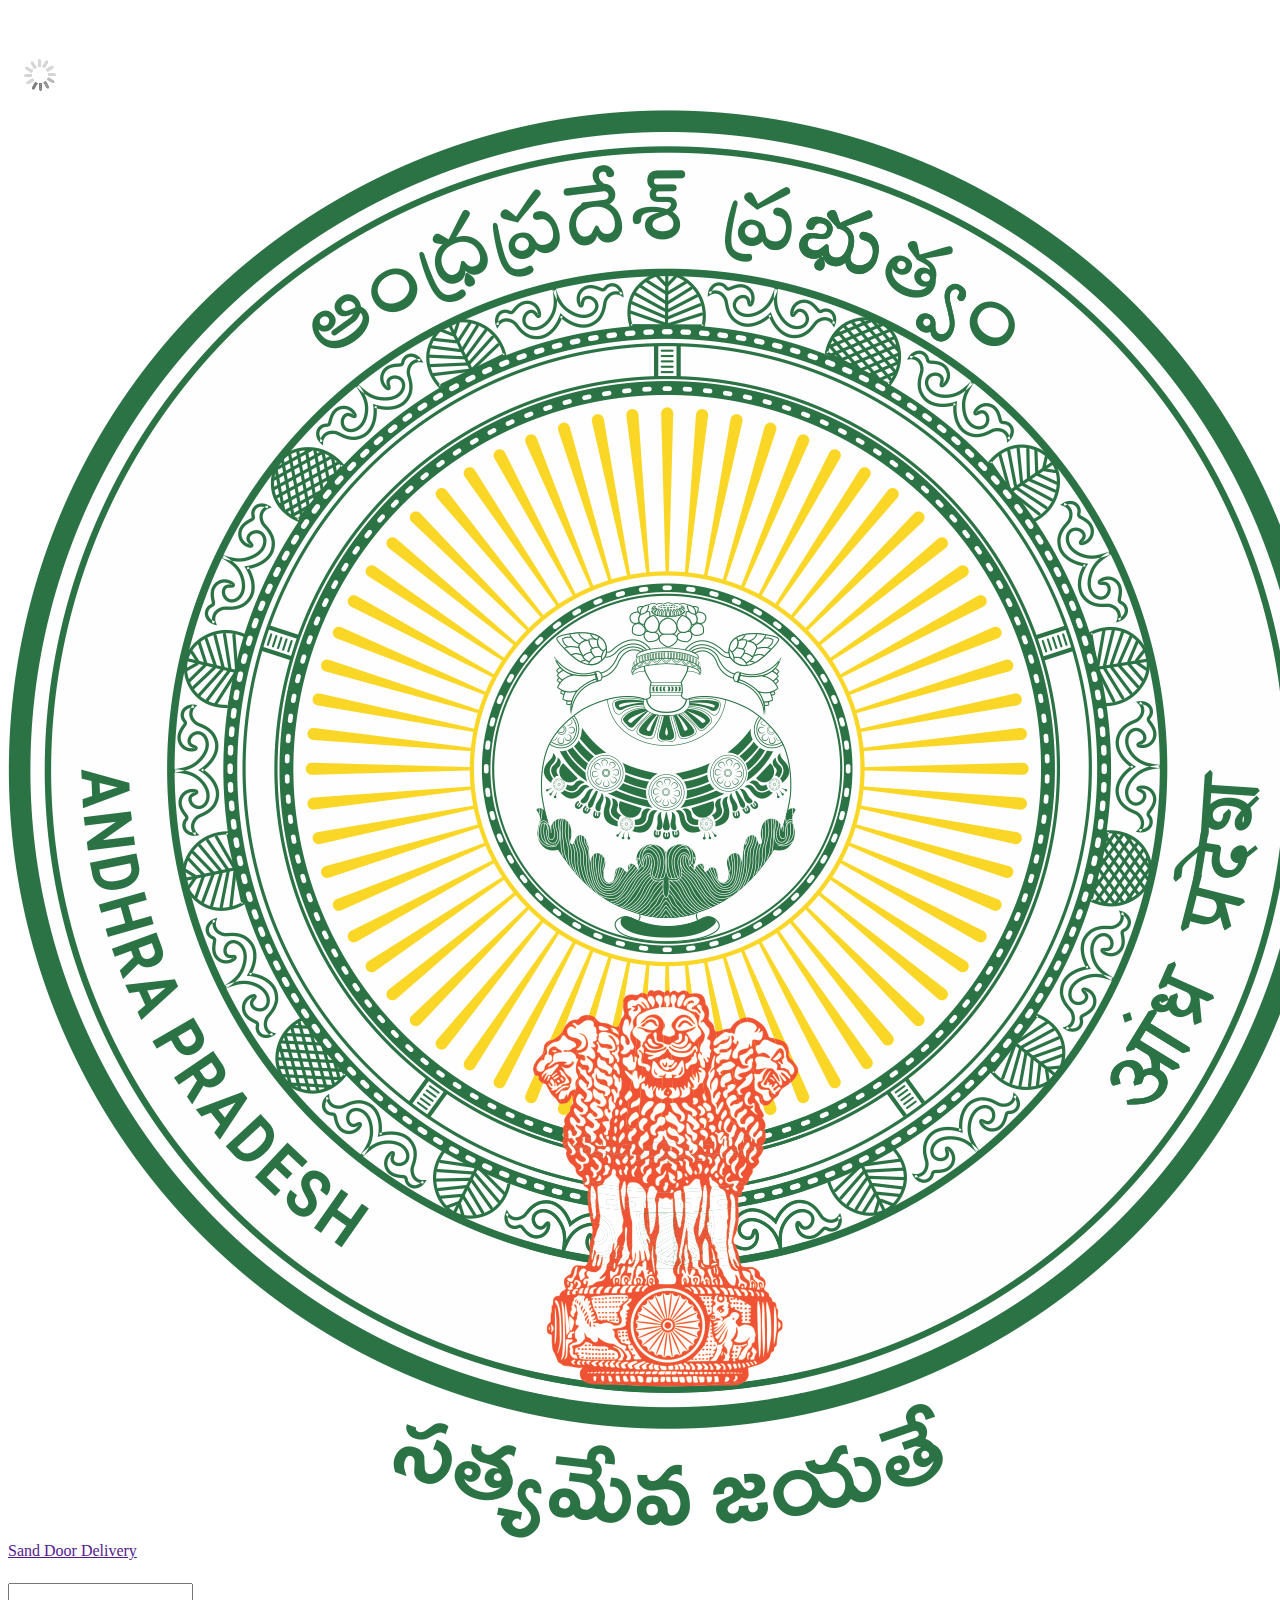
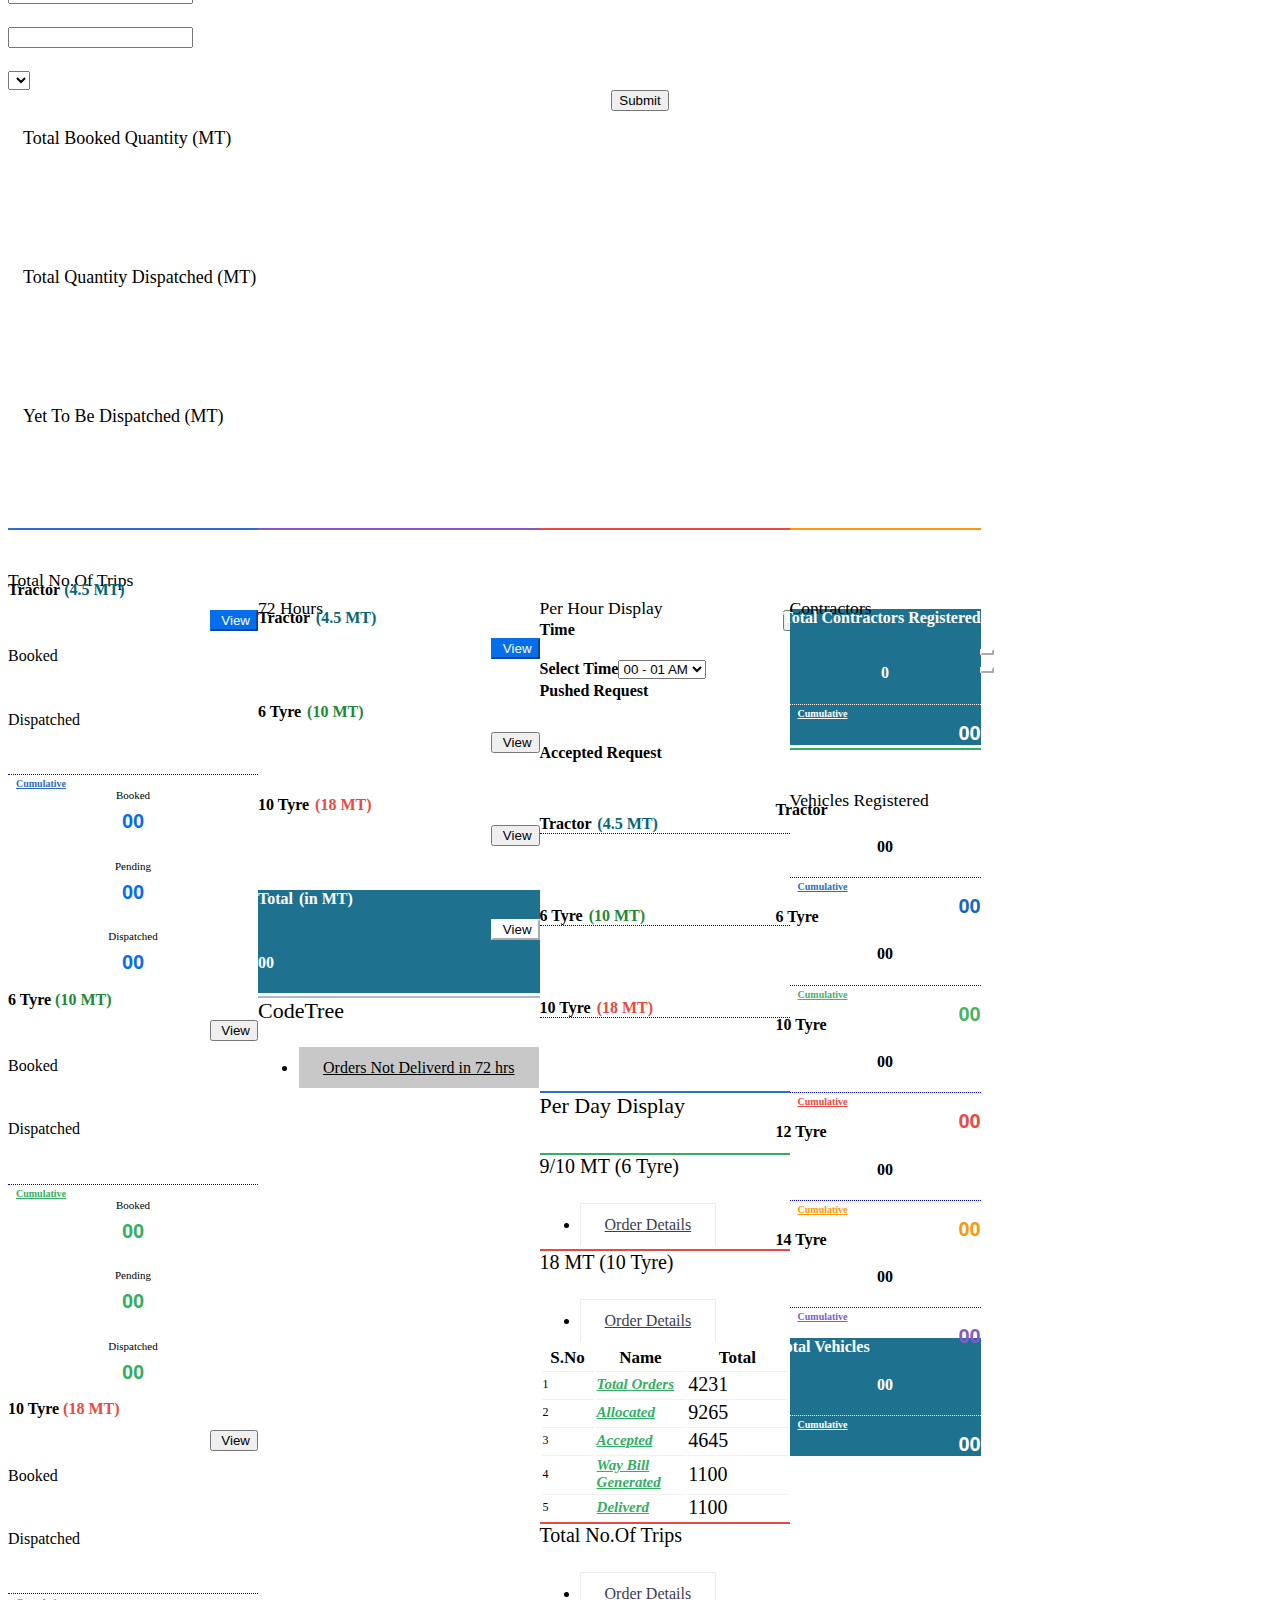
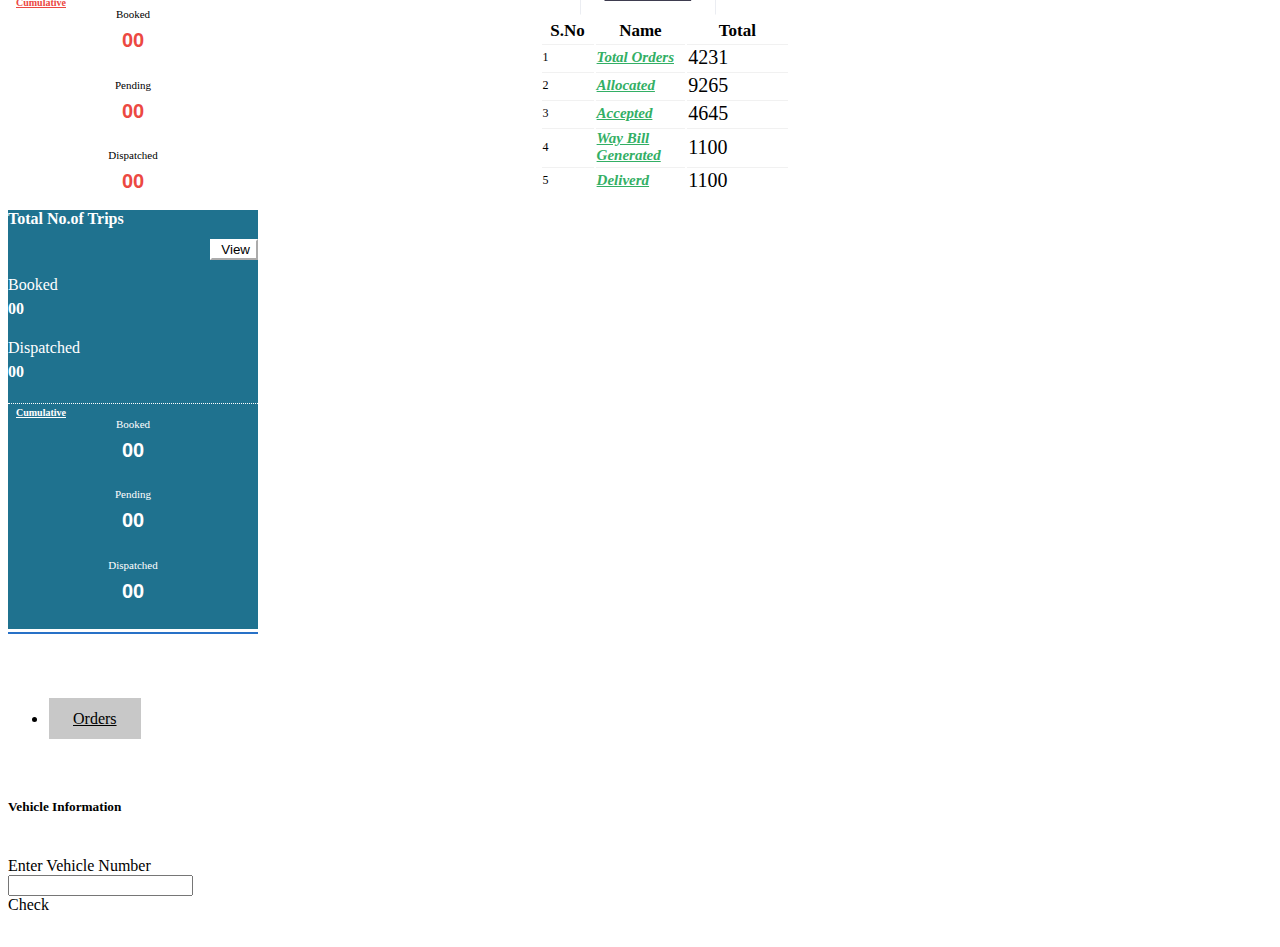
==== commit 5a679135: "hia" ====
--- a/SR/index.html
+++ b/SR/index.html
@@ -1834,7 +1834,7 @@
 
 														<div class="card-body">
 															<div class="row">
-																<div class="col-md-12 mb-3">
+																<div class="col-md-12 mt-3 mb-3">
 																	<div class="card sub " style="background-color: #1f728f;border-bottom: 3px solid #ffffff  ">
 																		<div class="card-body">
 
@@ -1874,20 +1874,17 @@
 															<div class="icon-bg bg-success"><img src="img/department-icons/lorry.png"></div>
 															<div class="card-title">Vehicles Registered</div>
 														</div>
-														<div class="card-body mb-3">
+														<div class="card-body mt-4 mb-4">
 															<div class="row">
 																<div class="col-md-2 col-2 mb-3">
 																	<div class="card sub border-info">
 																		<div class="card-body">
 																			<div class="row">
 																				<div class="col-md-12 align-reg">
-																					<h4 class="align-reg">
-																						Tractor 
-																					</h4><i class="fas fa-eye" style="cursor:pointer; color: #1865c1;text-align: right;padding: 1px 5px;margin-right: -13px;" id="Veh_45_btn_id" onclick="load_Vehicle_panel(4.5)"></i>
-
+																					<h4 class="align-reg">Tractor </h4>
 																				</div>
 																				<div class="col-md-12" id="Veh_45_heading" style="margin-top: -10px;margin-left: 0px;text-align: right">			
-																						
+																					<i class="fas fa-eye" style="cursor:pointer; color: #1865c1;text-align: right;padding: 1px 5px;margin-right: -13px;" id="Veh_45_btn_id" onclick="load_Vehicle_panel(4.5)"></i>
 																				</div>
 																				<div class="col-md-12" style="border-bottom: 1px dotted blue;">
 																					<h4 id="TODAY_45" class="text-info count_veh" style="text-align:center;">00</h4>
